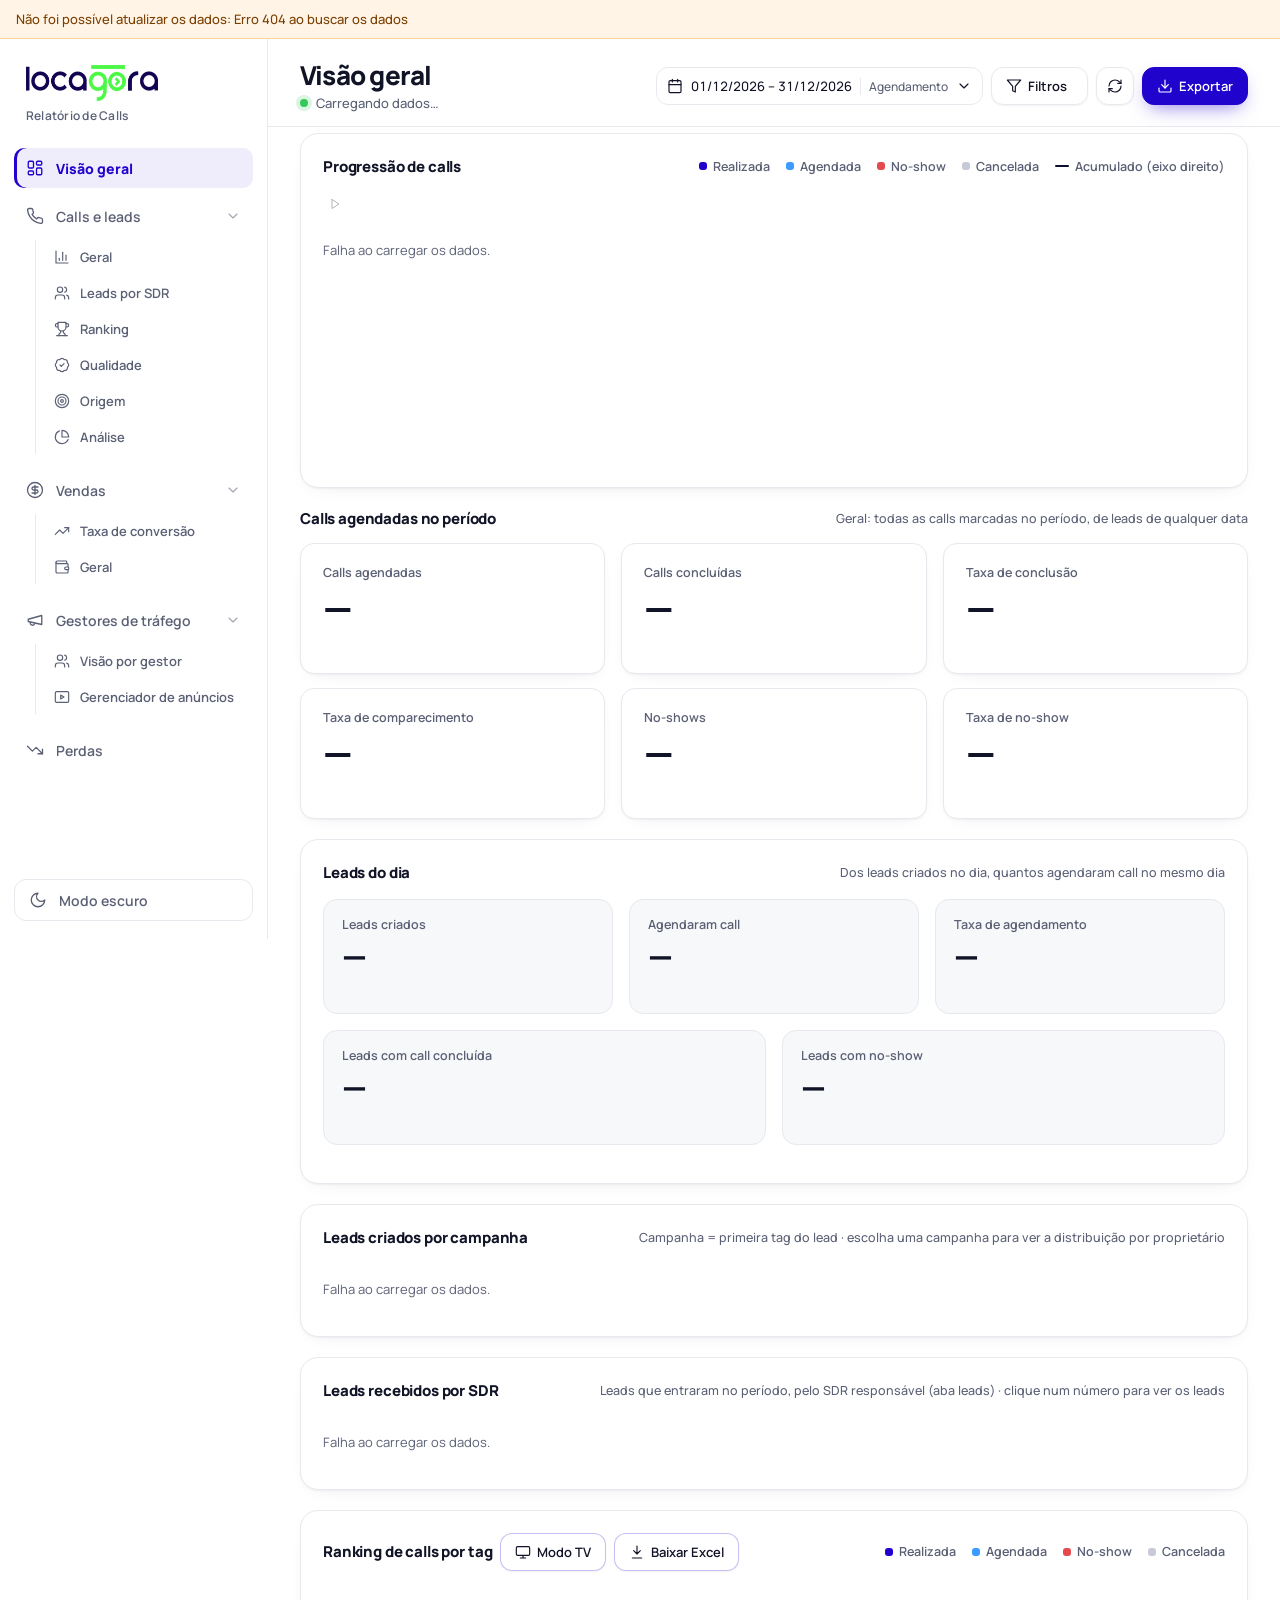
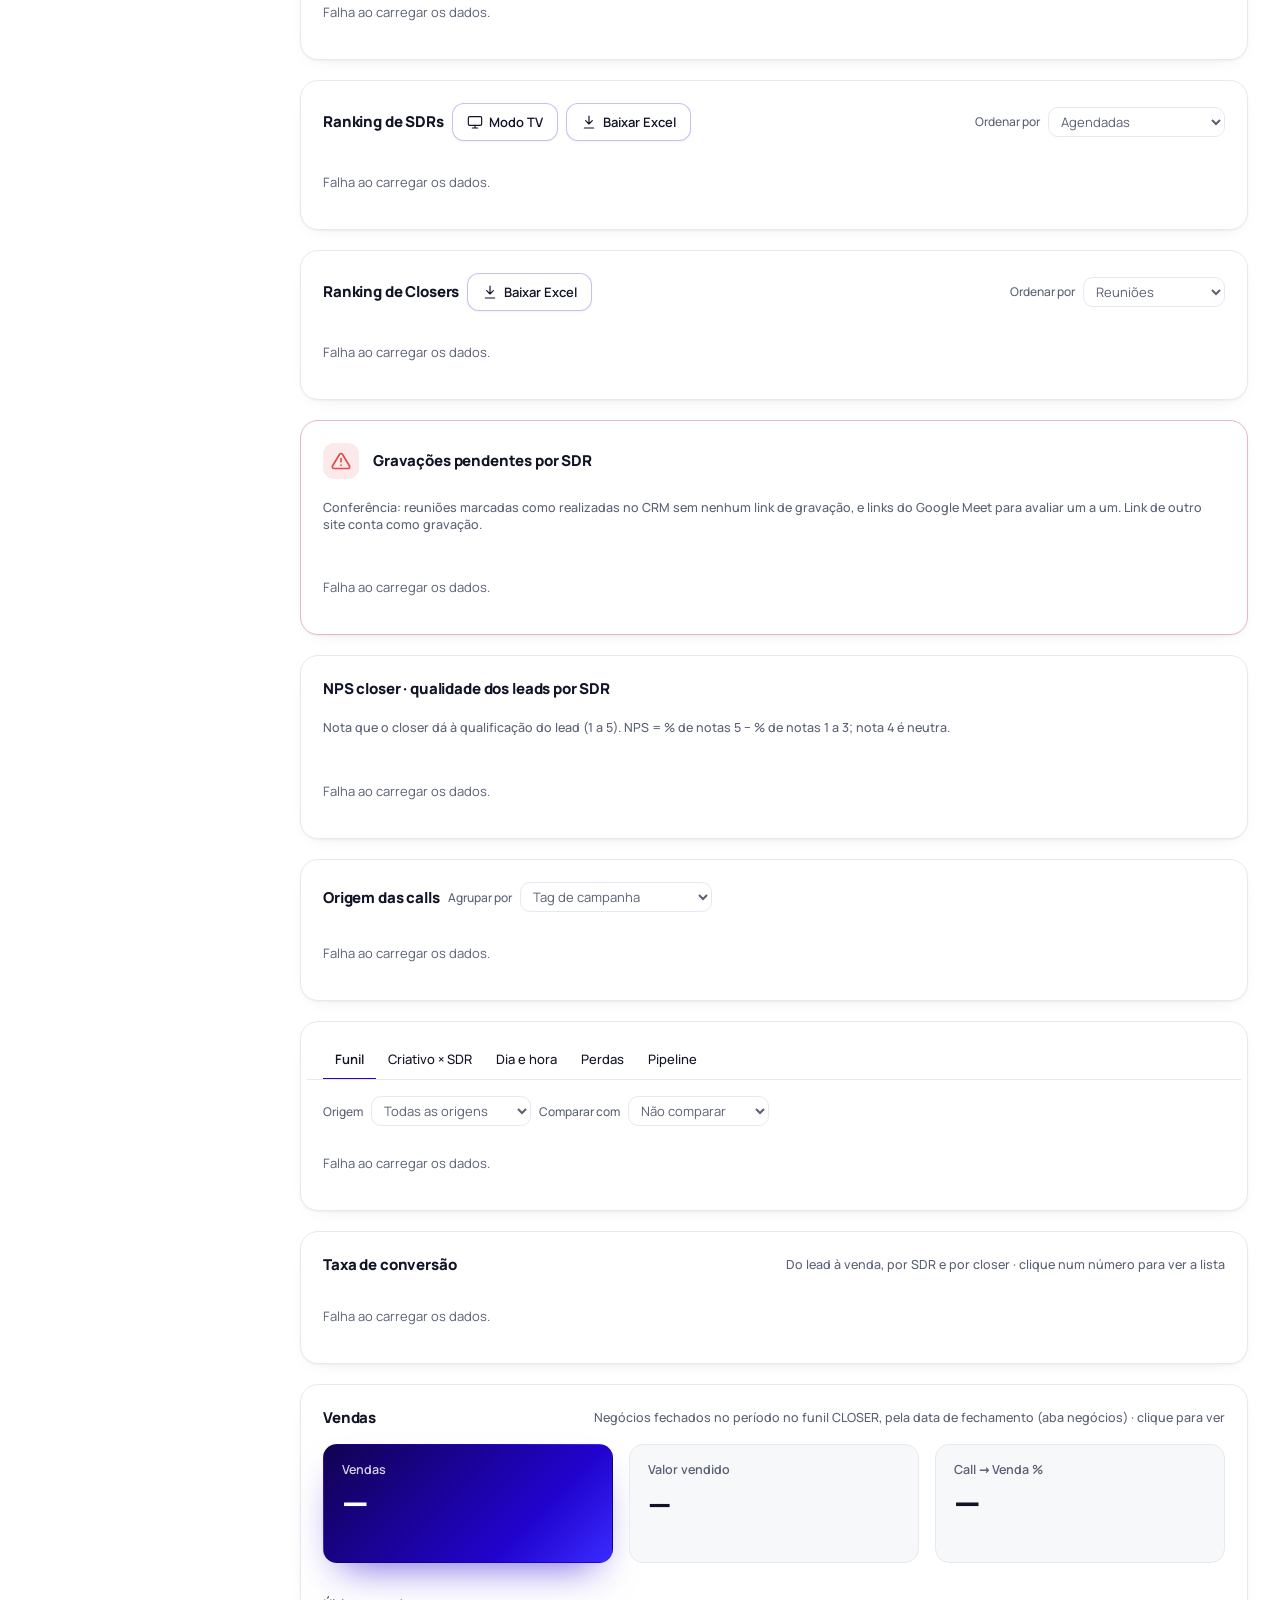
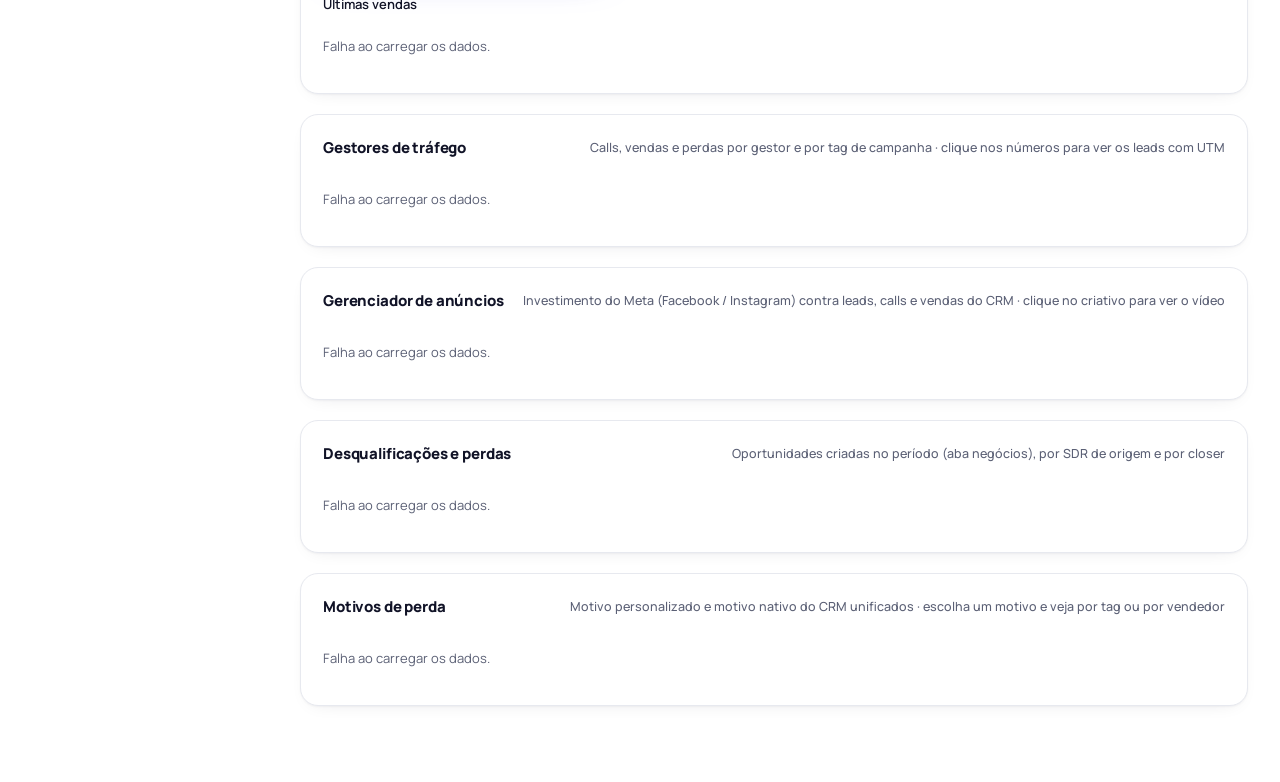
==== public/index.html @ a94d0c50 "Sidebar: espaçamentos uniformes" ====
<!doctype html>
<html lang="pt-BR">
<head>
<meta charset="utf-8">
<meta name="viewport" content="width=device-width,initial-scale=1">
<meta name="robots" content="noindex,nofollow">
<title>Relatório de Calls · locagora</title>
<link rel="icon" href="/favicon.svg" type="image/svg+xml">
<link rel="icon" href="/favicon.ico" sizes="any">
<link rel="apple-touch-icon" href="/apple-touch-icon.png">
<meta name="theme-color" content="#0256C6">
<link rel="stylesheet" href="fonts.css?v=20261123u">
<style>
:root{--font-anthropic-sans:'Manrope',system-ui,sans-serif}
html,body{margin:0;padding:0;background:#F6F7F9;font-family:'Manrope',system-ui,-apple-system,'Segoe UI',sans-serif;-webkit-font-smoothing:antialiased}
#dash-root{min-height:100vh}
.dash-skeleton{color:transparent!important;background:linear-gradient(90deg,#EEF0F3 25%,#F6F7F9 50%,#EEF0F3 75%);background-size:200% 100%;border-radius:4px;animation:sr-sk 1.2s linear infinite}
@keyframes sr-sk{from{background-position:200% 0}to{background-position:-200% 0}}

/* pizza de campanhas */
#leads-camp .sr-pzbox{display:grid;grid-template-columns:1fr 1fr;gap:28px}
#leads-camp .sr-pzcol{min-width:0}
#leads-camp .sr-pzcol+.sr-pzcol{border-left:1px solid var(--borda);padding-left:28px}
#leads-camp .sr-pzw{display:grid;grid-template-columns:200px 1fr;gap:20px;align-items:center}
#leads-camp .sr-pz{width:200px;height:200px;display:block;overflow:visible}
#leads-camp .sr-pz .fat{cursor:pointer;stroke:var(--card,#fff);stroke-width:1.5;transition:opacity .15s}
#leads-camp .sr-pz .fat.apaga{opacity:.35}
#leads-camp .sr-pz .fat:focus-visible{outline:none;stroke:var(--txt);stroke-width:2}
#leads-camp .sr-pz .pz-n{font:800 26px Manrope,sans-serif;fill:var(--txt)}
#leads-camp .sr-pz .pz-l{font:600 11px Manrope,sans-serif;fill:var(--txt2)}
#leads-camp .sr-pzl{list-style:none;margin:0;padding:0;display:grid;gap:2px;min-width:0}
#leads-camp .sr-pzl li.apaga{opacity:.55}
#leads-camp .sr-pzb{all:unset;box-sizing:border-box;width:100%;display:grid;grid-template-columns:10px minmax(0,1fr) auto 46px;gap:8px;align-items:center;padding:5px 8px;border-radius:8px;cursor:pointer;font-size:13px;color:var(--txt)}
#leads-camp .sr-pzb:hover,#leads-camp .sr-pzl li.on .sr-pzb{background:var(--azul08)}
#leads-camp .sr-pzb:focus-visible{outline:2px solid var(--azul);outline-offset:1px}
#leads-camp .sr-pzb i{width:10px;height:10px;border-radius:3px}
#leads-camp .sr-pzb .nm{overflow:hidden;text-overflow:ellipsis;white-space:nowrap}
#leads-camp .sr-pzl li.on .nm{font-weight:700}
#leads-camp .sr-pzb b{font-weight:800;font-variant-numeric:tabular-nums}
#leads-camp .sr-pzb .p{color:var(--txt2);font-size:12px;text-align:right;font-variant-numeric:tabular-nums}
#leads-camp .sr-pzlw{min-width:0}
#leads-camp .sr-pzmais{all:unset;cursor:pointer;margin:6px 8px 0;font-size:12px;font-weight:700;color:var(--azul)}
#leads-camp .sr-pzmais:hover{text-decoration:underline}
#leads-camp .sr-pzmais:focus-visible{outline:2px solid var(--azul);outline-offset:2px}
#leads-camp .sr-pzsel{color:var(--azul)}
#leads-camp .sr-pzver{margin-top:14px}
.sr.escuro #leads-camp .sr-pzb:hover,.sr.escuro #leads-camp .sr-pzl li.on .sr-pzb{background:rgba(143,132,255,.12)}
.sr.escuro #leads-camp .sr-pz .fat{stroke:#222226}
@media (max-width:1100px){#leads-camp .sr-pzbox{grid-template-columns:1fr}#leads-camp .sr-pzcol+.sr-pzcol{border-left:0;padding-left:0;border-top:1px solid var(--borda);padding-top:22px}}
@media (max-width:560px){#leads-camp .sr-pzw{grid-template-columns:1fr;justify-items:center}#leads-camp .sr-pzl{width:100%}}

/* motivos de perda unificados */
#motivos .sr-motf{display:flex;flex-wrap:wrap;gap:8px}
#motivos .sr-motf .chip{display:inline-flex;align-items:baseline;gap:6px;height:32px;padding:0 12px;border:1px solid var(--borda);border-radius:999px;background:var(--card);font:500 12.5px Manrope,sans-serif;color:var(--txt2);cursor:pointer}
#motivos .sr-motf .chip b{color:var(--c-ns);font-weight:800;font-variant-numeric:tabular-nums}
#motivos .sr-motf .chip:first-child b{color:var(--txt)}
#motivos .sr-motf .chip.sem{border-style:dashed}
#motivos .sr-motf .chip.sem b{color:var(--txt2)}
#motivos .sr-motf .chip:hover{border-color:var(--azul)}
#motivos .sr-motf .chip:focus-visible{outline:2px solid var(--azul);outline-offset:2px}
#motivos .sr-motf .chip.on{background:var(--azul);border-color:var(--azul);color:#fff}
#motivos .sr-motf .chip.on b{color:#fff}
#motivos .sr-motw{overflow-x:auto}
#motivos .sr-motw .sr-t th.n{white-space:nowrap}
.sr.escuro #motivos .sr-motf .chip{background:#1C1C20}
.sr.escuro #motivos .sr-motf .chip.on{background:var(--azul);color:#111113}
.sr.escuro #motivos .sr-motf .chip.on b{color:#111113}

/* perfil completo do lead */
.sr-perfil{position:absolute;inset:0;z-index:95;background:rgba(20,20,20,.38)}
.sr.escuro .sr-perfil{background:rgba(2,6,20,.66)}
.sr-pbox{position:sticky;top:0;margin-left:auto;width:min(620px,100%);height:100vh;overflow:auto;background:var(--card);box-shadow:-20px 0 60px -20px rgba(6,7,26,.45);display:flex;flex-direction:column;border-radius:18px 0 0 18px}
.sr-phead{position:sticky;top:0;z-index:2;background:var(--card);display:flex;gap:14px;align-items:flex-start;padding:22px 24px 16px;border-bottom:1px solid var(--borda)}
.sr-pav{flex:0 0 auto;width:46px;height:46px;border-radius:50%;display:grid;place-items:center;background:var(--azul);color:#fff;font:800 16px Manrope,sans-serif}
.sr.escuro .sr-pav{color:#111113}
.sr-ptt{flex:1;min-width:0}
.sr-pnome{margin:0 0 8px;font:800 20px/1.2 Manrope,sans-serif;color:var(--txt);text-transform:capitalize;overflow-wrap:anywhere}
.sr-ppills,.sr-ptags{display:flex;flex-wrap:wrap;gap:6px}
.sr-ptags{margin-top:10px}
.sr-ppill{display:inline-flex;align-items:center;height:24px;padding:0 10px;border-radius:999px;background:var(--azul08);color:var(--txt);font:600 12px Manrope,sans-serif;max-width:100%;overflow:hidden;text-overflow:ellipsis;white-space:nowrap}
.sr-ppill.ok{background:rgba(14,143,99,.12);color:#0B7A54}
.sr-ppill.alerta{background:rgba(200,50,62,.12);color:#B42634}
.sr-ppill.prim{background:var(--azul);color:#fff}
.sr.escuro .sr-ppill{background:rgba(143,132,255,.14)}
.sr.escuro .sr-ppill.ok{background:rgba(52,211,153,.14);color:#6EE7B7}
.sr.escuro .sr-ppill.alerta{background:rgba(251,113,133,.14);color:#FDA4AF}
.sr.escuro .sr-ppill.prim{background:var(--azul);color:#111113}
.sr-pbody{padding:18px 24px 40px;display:flex;flex-direction:column;gap:22px}
.sr-presumo{display:grid;grid-template-columns:repeat(2,minmax(0,1fr));gap:1px;background:var(--borda);border:1px solid var(--borda);border-radius:12px;overflow:hidden}
.sr-presumo .it{background:var(--card);padding:10px 14px;display:flex;flex-direction:column;gap:2px;min-width:0}
.sr-presumo .l{font-size:11.5px;color:var(--txt2)}
.sr-presumo .v{font-weight:700;font-size:13.5px;color:var(--txt);overflow-wrap:anywhere}
.sr-psect{margin:0 0 10px;font:800 14px Manrope,sans-serif;color:var(--txt);display:flex;gap:8px;align-items:baseline}
.sr-psect .sub{font-weight:500;font-size:12px;color:var(--txt2)}
.sr-pcampos{display:grid;grid-template-columns:minmax(120px,38%) 1fr;margin:0;font-size:13px;border-top:1px solid var(--borda)}
.sr-pcampos dt,.sr-pcampos dd{margin:0;padding:7px 0;border-bottom:1px solid var(--borda)}
.sr-pcampos dt{color:var(--txt2);padding-right:12px}
.sr-pcampos dd{color:var(--txt);overflow-wrap:anywhere;font-weight:600}
.sr-pcampos dd.vazio{color:var(--txt2);font-weight:400}
.sr-pcampos dd.id{font:500 12px ui-monospace,Consolas,monospace;color:var(--txt2)}
.sr-pcampos a{color:var(--azul)}
.sr-pcards{display:flex;flex-direction:column;gap:12px}
.sr-pcard{border:1px solid var(--borda);border-radius:12px;padding:12px 14px}
.sr-pcard.fraca{opacity:.7;border-style:dashed}
.sr-pcard .ct{display:flex;justify-content:space-between;gap:8px;align-items:center;font-weight:700;font-size:13.5px;margin-bottom:8px}
.sr-pcard .sr-pcampos{border-top:0}
.sr-pcard .sr-pcampos dt:last-of-type,.sr-pcard .sr-pcampos dd:last-of-type{border-bottom:0}
.sr-ptl{list-style:none;margin:0;padding:0 0 0 14px;border-left:2px solid var(--borda);display:flex;flex-direction:column;gap:10px}
.sr-ptl li{position:relative;display:grid;grid-template-columns:120px 1fr;gap:2px 10px;font-size:13px}
.sr-ptl li::before{content:"";position:absolute;left:-20px;top:5px;width:10px;height:10px;border-radius:50%;background:var(--azul);box-shadow:0 0 0 3px var(--card)}
.sr-ptl .d{color:var(--txt2);font-variant-numeric:tabular-nums}
.sr-ptl .t{font-weight:700;color:var(--txt)}
.sr-ptl .s{grid-column:2;color:var(--txt2);font-size:12px}
.sr-plink{color:var(--azul)!important;font-weight:700}
.sr-plink:hover{text-decoration:underline}
@media (max-width:640px){.sr-pbox{border-radius:0}.sr-phead,.sr-pbody{padding-left:16px;padding-right:16px}.sr-presumo{grid-template-columns:1fr}.sr-ptl li{grid-template-columns:1fr}.sr-ptl .s{grid-column:1}}

/* gestores de tráfego */
#gestores .sr-sub3{margin:18px 0 8px;display:flex;flex-wrap:wrap;align-items:baseline;gap:4px}
#gestores .sr-sub3 .sr-hint{font-weight:500}
#gestores .sr-sub4{margin:0 0 8px;font:800 13px Manrope,sans-serif;color:var(--txt)}
#gestores .sr-pilha{display:flex;flex-direction:column;gap:22px}
#gestores .sr-motw{overflow-x:auto}
#gestores .sr-link{margin-top:8px}

/* meta: investimento e criativos */
#gestores .sr-metainfo{display:flex;flex-direction:column;gap:4px;padding:14px 16px;border:1px dashed var(--borda);border-radius:12px;font-size:13px;color:var(--txt)}
#gestores .sr-metainfo span{color:var(--txt2);font-size:12.5px}
#gestores .sr-gal{display:grid;grid-template-columns:repeat(auto-fill,minmax(200px,1fr));gap:14px}
#gestores .sr-cri{border:1px solid var(--borda);border-radius:14px;overflow:hidden;background:var(--card);display:flex;flex-direction:column;box-shadow:0 1px 2px rgba(17,19,39,.04),0 8px 20px -14px rgba(17,19,39,.25)}
#gestores .sr-cri .fig{position:relative;display:block;aspect-ratio:1/1;background:var(--azul08);overflow:hidden}
#gestores .sr-cri .fig img{width:100%;height:100%;object-fit:cover;display:block;transition:transform .2s}
#gestores .sr-cri a.fig:hover img{transform:scale(1.03)}
#gestores .sr-cri a.fig:focus-visible{outline:2px solid var(--azul);outline-offset:-2px}
#gestores .sr-cri .fig .sem{position:absolute;inset:0;display:grid;place-items:center;color:var(--txt2);font-size:12px}
#gestores .sr-cri .fig .pos{position:absolute;top:8px;left:8px;min-width:24px;height:24px;padding:0 6px;border-radius:999px;background:rgba(17,19,39,.78);color:#fff;font:800 12px/24px Manrope,sans-serif;text-align:center}
#gestores .sr-cri .cb{padding:10px 12px 12px;display:flex;flex-direction:column;gap:4px;min-width:0}
#gestores .sr-cri .nm{font-weight:800;font-size:13px;color:var(--txt);white-space:nowrap;overflow:hidden;text-overflow:ellipsis}
#gestores .sr-cri .gs{font-size:11.5px;color:var(--txt2);white-space:nowrap;overflow:hidden;text-overflow:ellipsis}
#gestores .sr-cri .nums{display:grid;grid-template-columns:1fr auto;gap:3px 8px;margin:6px 0 0;font-size:12px}
#gestores .sr-cri .nums dt{color:var(--txt2)}
#gestores .sr-cri .nums dd{margin:0;text-align:right;font-weight:700;font-variant-numeric:tabular-nums;color:var(--txt)}
.sr.escuro #gestores .sr-cri{background:#1C1C20}

/* gerenciador de anúncios */
#anuncios .sr-sub3{margin:18px 0 8px;display:flex;flex-wrap:wrap;align-items:baseline;gap:4px}
#anuncios .sr-sub3 .sr-hint{font-weight:500}
#anuncios .sr-motw{overflow-x:auto}
#anuncios .sr-link{margin-top:8px}
#anuncios .sr-metainfo{display:flex;flex-direction:column;gap:4px;padding:14px 16px;border:1px dashed var(--borda);border-radius:12px;font-size:13px;color:var(--txt)}
#anuncios .sr-metainfo span{color:var(--txt2);font-size:12.5px}
#anuncios .sr-gal{display:grid;grid-template-columns:repeat(5,minmax(0,1fr));gap:14px}
@media (max-width:1100px){#anuncios .sr-gal{grid-template-columns:repeat(2,minmax(0,1fr))}}
@media (max-width:480px){#anuncios .sr-gal{grid-template-columns:1fr}}
#anuncios .sr-cri{border:1px solid var(--borda);border-radius:14px;overflow:hidden;background:var(--card);display:flex;flex-direction:column;box-shadow:0 1px 2px rgba(17,19,39,.04),0 8px 20px -14px rgba(17,19,39,.25)}
#anuncios .sr-cri .fig{all:unset;box-sizing:border-box;cursor:pointer;position:relative;display:block;width:100%;aspect-ratio:1/1;background:var(--azul08);overflow:hidden}
#anuncios .sr-cri .fig img{width:100%;height:100%;object-fit:cover;display:block;transition:transform .2s}
#anuncios .sr-cri .fig:hover img{transform:scale(1.03)}
#anuncios .sr-cri .fig:focus-visible{outline:2px solid var(--azul);outline-offset:-2px}
#anuncios .sr-cri .fig::after{content:"";position:absolute;right:8px;bottom:8px;width:30px;height:30px;border-radius:50%;background:rgba(17,19,39,.7) url("data:image/svg+xml,%3Csvg xmlns='http://www.w3.org/2000/svg' viewBox='0 0 24 24' fill='white'%3E%3Cpath d='M8 5v14l11-7z'/%3E%3C/svg%3E") center/16px no-repeat}
#anuncios .sr-cri .fig .sem{position:absolute;inset:0;display:grid;place-items:center;color:var(--txt2);font-size:12px}
#anuncios .sr-cri .fig .pos{position:absolute;top:8px;left:8px;min-width:24px;height:24px;padding:0 6px;border-radius:999px;background:rgba(17,19,39,.78);color:#fff;font:800 12px/24px Manrope,sans-serif;text-align:center}
#anuncios .sr-cri .cb{padding:10px 12px 12px;display:flex;flex-direction:column;gap:4px;min-width:0}
#anuncios .sr-cri .nm{font-weight:800;font-size:13px;color:var(--txt);white-space:nowrap;overflow:hidden;text-overflow:ellipsis}
#anuncios .sr-cri .gs{font-size:11.5px;color:var(--txt2);white-space:nowrap;overflow:hidden;text-overflow:ellipsis}
#anuncios .sr-cri .nums{display:grid;grid-template-columns:1fr auto;gap:3px 8px;margin:6px 0 0;font-size:12px}
#anuncios .sr-cri .nums dt{color:var(--txt2)}
#anuncios .sr-cri .nums dd{margin:0;text-align:right;font-weight:700;font-variant-numeric:tabular-nums;color:var(--txt)}
.sr.escuro #anuncios .sr-cri{background:#1C1C20}
.sr-anome{text-transform:none}
.sr-amidia{position:relative;border-radius:14px;overflow:hidden;background:#0b0b12;display:grid;place-items:center;min-height:240px}
.sr-amidia video,.sr-amidia img{display:block;width:100%;max-height:70vh;object-fit:contain;background:#0b0b12}
.sr-amidia.ifr{background:#fff;min-height:0}
.sr-amidia iframe{display:block;width:100%;height:640px;border:0}
.sr-amidia .sem{color:#cbd0dd;font-size:13px}
.sr-amidia .aviso{position:absolute;left:10px;bottom:10px;padding:4px 10px;border-radius:999px;background:rgba(0,0,0,.6);color:#fff;font-size:12px}
.sr-atexto{display:flex;flex-direction:column;gap:6px;font-size:13px;color:var(--txt);white-space:pre-line;max-height:180px;overflow:auto;padding:12px 14px;border:1px solid var(--borda);border-radius:12px}
.sr-atexto p{margin:0;color:var(--txt2)}
.sr-akpi{grid-template-columns:repeat(3,minmax(0,1fr))}
.sr-akpi .it .v.sr-plink{all:unset;cursor:pointer;font-weight:800;font-size:13.5px;color:var(--azul)}
.sr-akpi .it .v.sr-plink:hover{text-decoration:underline}
@media (max-width:640px){.sr-akpi{grid-template-columns:repeat(2,minmax(0,1fr))}.sr-amidia iframe{height:520px}}

.sr-abox .sr-metainfo{display:flex;flex-direction:column;gap:4px;padding:12px 14px;border:1px dashed var(--borda);border-radius:12px;font-size:13px;color:var(--txt)}
.sr-hm td.nome .sr-plink{all:unset;cursor:pointer;color:var(--txt);font:inherit;max-width:100%;overflow:hidden;text-overflow:ellipsis;white-space:nowrap;display:block}
.sr-hm td.nome .sr-plink:hover{color:var(--azul);text-decoration:underline}
.sr-hm td.nome .sr-plink:focus-visible{outline:2px solid var(--azul);outline-offset:2px}

#anuncios .sr-rkcri{overflow-x:auto}
#anuncios .sr-rkcri td.cri{min-width:280px;max-width:380px}
#anuncios .sr-crib{all:unset;box-sizing:border-box;cursor:pointer;display:flex;align-items:center;gap:10px;width:100%;min-width:0}
#anuncios .sr-crib:focus-visible{outline:2px solid var(--azul);outline-offset:2px;border-radius:8px}
#anuncios .sr-crib .mini{flex:0 0 auto;width:44px;height:44px;border-radius:8px;overflow:hidden;background:var(--azul08)}
#anuncios .sr-crib .mini img{width:100%;height:100%;object-fit:cover;display:block}
#anuncios .sr-crib .tx{display:flex;flex-direction:column;min-width:0}
#anuncios .sr-crib .tx b{font-size:13px;font-weight:800;color:var(--txt);white-space:nowrap;overflow:hidden;text-overflow:ellipsis}
#anuncios .sr-crib:hover .tx b{color:var(--azul);text-decoration:underline}
#anuncios .sr-crib .tx small{font-size:11.5px;color:var(--txt2);white-space:nowrap;overflow:hidden;text-overflow:ellipsis}
#anuncios .sr-rkcri td.n{white-space:nowrap;font-variant-numeric:tabular-nums}
#anuncios .sr-rkcri td.n.on{font-weight:800;color:var(--txt)}
#anuncios .sr-ord{all:unset;cursor:pointer;white-space:nowrap}
#anuncios .sr-ord.on{color:var(--azul);font-weight:800}
#anuncios .sr-ord:focus-visible{outline:2px solid var(--azul);outline-offset:2px}

#anuncios .sr-rkcri tfoot td{font-weight:800;border-top:2px solid var(--borda)}
#anuncios .sr-rkcri td.n .sr-plink{all:unset;cursor:pointer;color:var(--azul);font-weight:700}
#anuncios .sr-rkcri td.n .sr-plink:hover{text-decoration:underline}
#anuncios .sr-rkcri td.n .sr-plink:focus-visible{outline:2px solid var(--azul);outline-offset:2px}
#anuncios .sr-crib:disabled{cursor:default}
#anuncios .sr-crib:disabled .tx b{color:var(--txt2);font-style:italic;text-decoration:none}

/* tabelas do gerenciador cabem na largura da tela, sem barra de rolagem lateral */
#anuncios .sr-rkcri{overflow-x:visible}
#anuncios .sr-rkcri table{width:100%;table-layout:fixed}
#anuncios .sr-rkcri th,#anuncios .sr-rkcri td{padding-left:4px;padding-right:4px}
#anuncios .sr-rkcri th{white-space:normal;line-height:1.25;vertical-align:bottom;font-size:11.5px;letter-spacing:0;text-transform:none;font-weight:700}
#anuncios .sr-rkcri .sr-ord{white-space:normal}
#anuncios .sr-rkcri th.pos,#anuncios .sr-rkcri td.pos{width:30px}
#anuncios .sr-rkcri th:nth-child(2),#anuncios .sr-rkcri td.cri{width:19%;min-width:0;max-width:none;overflow:hidden}
#anuncios .sr-rkcri th.m{width:8%}
#anuncios .sr-rkcri th.c{width:6.6%}
#anuncios .sr-rkcri td.n{font-size:12px;overflow:hidden;text-overflow:ellipsis}
#anuncios .sr-rkcri td.n,#anuncios .sr-rkcri th.n{text-align:right}
#anuncios .sr-crib .mini{width:36px;height:36px}
@media (max-width:1400px){#anuncios .sr-rkcri th:nth-child(2),#anuncios .sr-rkcri td.cri{width:16%}#anuncios .sr-rkcri td.n{font-size:11px}#anuncios .sr-rkcri th{font-size:10.5px}#anuncios .sr-crib .mini{width:30px;height:30px}#anuncios .sr-rkcri th.m{width:8.4%}#anuncios .sr-rkcri th.c{width:6.8%}}
@media (max-width:1100px){#anuncios .sr-rkcri{overflow-x:auto}#anuncios .sr-rkcri table{table-layout:auto;min-width:1000px}}
</style>
<script src="d3.min.js"></script>
<script src="runtime.js?v=20261123u"></script>
</head>
<body>
<div id="dash-root">
<style>
#dash-root{--dash-gutter:0}
.sr{
  --bg:#F6F7F9;--card:#FFFFFF;--borda:#E4E6EB;--txt:#141414;--txt2:#5F6470;--azul:#2103CE;--azul20:rgba(33,3,206,.2);--azul08:rgba(33,3,206,.06);
  --ceu60:rgba(0,150,255,.6);--cinza:#B8BCC6;--laranja:#FFA92E;--rota:#34C759;--prof:#120251;--zebra:#FAFBFC;--hover:#F1F2F5;--sub:#FBFBFD;--borda2:#C9CCD4;--futuro:#F3F4F7;--tipbg:#141414;--tipfg:#fff;--geralkpi:#fff;--primh:#1a02a8;--c-real:#2103CE;--c-ag:rgba(0,150,255,.6);--c-ns:#E5484D;--c-can:#B8BCC6;--linha:#120251;--alerta:#B86A00;--baixa:#D9821A;--r:6px;--sh1:0 1px 2px rgba(16,24,40,.05),0 2px 6px rgba(16,24,40,.06);--sh2:0 2px 4px rgba(16,24,40,.06),0 8px 20px rgba(16,24,40,.08);
  font-family:'Manrope',var(--font-anthropic-sans),system-ui,sans-serif;font-size:13px;font-weight:400;color:var(--txt);background:var(--bg);
  display:grid;grid-template-columns:minmax(0,1fr);min-height:100%;box-sizing:border-box;
}
.sr *{box-sizing:border-box}
.sr button,.sr input,.sr select{font-family:inherit;color:inherit}
.sr svg.ic{width:16px;height:16px;flex:none;fill:none;stroke:currentColor;stroke-width:1.75;stroke-linecap:round;stroke-linejoin:round}
.sr{position:relative}
.sr.painel-on{grid-template-columns:minmax(0,1fr) minmax(380px,42%)}
/* popup do drill-down */
.sr-modal{position:absolute;inset:0;z-index:90;background:rgba(20,20,20,.38)}
.sr-modal[hidden]{display:none}
.sr-modal-box{position:sticky;top:4vh;margin:4vh auto;width:min(1180px,calc(100% - 32px));max-height:92vh;overflow:auto;background:var(--card);border-radius:8px;box-shadow:0 20px 50px rgba(16,24,40,.25);display:flex;flex-direction:column}
.sr-modal-box .sr-sideh{border-radius:8px 8px 0 0}
.sr-main{min-width:0;display:flex;flex-direction:column}

/* cabeçalho */
.sr-head{position:sticky;top:0;z-index:40;background:var(--card);border-bottom:1px solid var(--borda);box-shadow:0 1px 3px rgba(16,24,40,.06);padding:10px 16px;display:flex;flex-wrap:wrap;gap:10px 16px;align-items:center;justify-content:space-between}
.sr-tt{display:flex;flex-direction:column;gap:1px;min-width:0}
.sr-title{margin:0;font-weight:600;font-size:20px;line-height:1.2;letter-spacing:-.01em}
.sr-logo{line-height:0}
.sr-logo img{display:block;height:28px;width:auto}
.sr-upd{font-size:12px;font-weight:500;color:var(--txt2)}
.sr-ctl{display:flex;flex-wrap:wrap;gap:8px;align-items:center;justify-content:flex-end}
.sr-btn{display:inline-flex;align-items:center;gap:6px;height:32px;padding:0 12px;border:1px solid var(--borda);background:var(--card);border-radius:var(--r);font-size:13px;font-weight:500;cursor:pointer;white-space:nowrap}
.sr-btn:hover:not(:disabled){border-color:var(--borda2);background:var(--hover)}
.sr-btn:disabled{opacity:.45;cursor:default}
.sr-btn.prim{background:var(--azul);border-color:var(--azul);color:#fff}
.sr-btn.prim:hover:not(:disabled){background:var(--primh);border-color:var(--primh)}
.sr-btn.ico{width:32px;padding:0;justify-content:center}
.sr-btn .cnt{font-variant-numeric:tabular-nums}
.sr-btn.on{border-color:var(--azul);color:var(--azul)}
.sr-tipwrap{position:relative;display:inline-flex}
[data-tip]{position:relative}
[data-tip]:hover::after,[data-tip]:focus-visible::after{content:attr(data-tip);position:absolute;right:0;top:calc(100% + 6px);background:var(--tipbg);color:var(--tipfg);font-size:12px;font-weight:500;line-height:1.35;padding:6px 8px;border-radius:var(--r);white-space:normal;width:max-content;max-width:240px;z-index:80;pointer-events:none;text-align:left}
.sr-kpi [data-tip]:hover::after{left:0;right:auto}
.sr-menuwrap{position:relative}
.sr-menu{position:absolute;right:0;top:calc(100% + 4px);z-index:70;background:var(--card);border:1px solid var(--borda);border-radius:var(--r);min-width:220px;padding:4px;display:flex;flex-direction:column}
.sr-menu[hidden]{display:none}
.sr-menu button{border:0;background:transparent;text-align:left;padding:8px 10px;border-radius:var(--r);font-size:13px;cursor:pointer;display:flex;gap:8px;align-items:center}
.sr-menu button:hover{background:var(--hover)}

/* campo de data + popover */
.sr-per{position:relative}
.sr-date{display:inline-flex;align-items:center;gap:8px;height:32px;padding:0 10px;border:1px solid var(--borda);background:var(--card);border-radius:var(--r);font-size:13px;font-weight:500;cursor:pointer;font-variant-numeric:tabular-nums;white-space:nowrap}
.sr-date:hover,.sr-date[aria-expanded=true]{border-color:var(--borda2)}
.sr-date .db{color:var(--txt2);font-weight:500;font-size:12px;border-left:1px solid var(--borda);padding-left:8px}
.sr-pop{position:absolute;z-index:70;background:var(--card);border:1px solid var(--borda);border-radius:var(--r)}
.sr-pop[hidden]{display:none}
.sr-datepop{right:0;top:calc(100% + 4px);display:grid;grid-template-columns:150px auto;width:max-content;max-width:calc(100vw - 24px)}
.sr-atalhos{border-right:1px solid var(--borda);padding:8px;display:flex;flex-direction:column;gap:2px}
.sr-atalhos button{border:0;background:transparent;text-align:left;padding:7px 8px;border-radius:var(--r);font-size:13px;cursor:pointer}
.sr-atalhos button:hover{background:var(--hover)}
.sr-atalhos button.on{background:var(--azul08);color:var(--azul);font-weight:600}
.sr-meses{display:flex;gap:20px;padding:12px 14px}
.sr-mes{width:224px}
.sr-meshead{display:flex;align-items:center;justify-content:space-between;height:28px;margin-bottom:4px;font-weight:600;font-size:13px;text-transform:capitalize}
.sr-navm{width:28px;height:28px;border:0;background:transparent;border-radius:var(--r);cursor:pointer;display:grid;place-items:center;color:var(--txt2)}
.sr-navm:hover{background:var(--hover)}
.sr-navm.vazio{visibility:hidden}
.sr-cgrid{display:grid;grid-template-columns:repeat(7,32px);gap:0}
.sr-wd{font-size:11px;font-weight:500;color:var(--txt2);text-align:center;height:24px;line-height:24px}
.sr-d{height:30px;border:0;background:transparent;font-size:12.5px;cursor:pointer;font-variant-numeric:tabular-nums;border-radius:0}
.sr-d:hover{background:var(--hover)}
.sr-d.out{visibility:hidden}
.sr-d.in{background:var(--azul08)}
.sr-d.ini,.sr-d.fim{background:var(--azul);color:#fff;border-radius:var(--r)}
.sr-d.hoje{font-weight:700;text-decoration:underline}
.sr-popfoot{grid-column:1 / -1;border-top:1px solid var(--borda);padding:10px 12px;display:flex;flex-wrap:wrap;gap:8px;align-items:center;justify-content:space-between}
.sr-popfoot label{display:inline-flex;gap:8px;align-items:center;font-size:12px;font-weight:500;color:var(--txt2)}
.sr-sel{height:30px;border:1px solid var(--borda);border-radius:var(--r);background:var(--card);font-size:13px;padding:0 26px 0 8px;cursor:pointer}
.sr-popfoot .bts{display:flex;gap:8px}

/* filtros ativos */
.sr-ativos{display:flex;flex-wrap:wrap;gap:6px;align-items:center;padding:8px 16px;border-bottom:1px solid var(--borda);background:var(--card)}
.sr-ativos:empty{display:none}
.sr-ativo{display:inline-flex;align-items:center;gap:4px;height:24px;padding:0 4px 0 8px;border:1px solid var(--borda);border-radius:var(--r);font-size:12px;background:var(--bg);max-width:100%}
.sr-ativo .d{color:var(--txt2)}
.sr-ativo .v{font-weight:600;overflow:hidden;text-overflow:ellipsis;white-space:nowrap;max-width:280px}
.sr-ativo .x{border:0;background:transparent;width:18px;height:18px;border-radius:var(--r);cursor:pointer;display:grid;place-items:center;color:var(--txt2)}
.sr-ativo .x:hover{background:var(--hover);color:var(--txt)}
.sr-ativos .limpar{border:0;background:transparent;color:var(--azul);font-size:12px;font-weight:600;cursor:pointer;padding:0 4px}

/* corpo em grid de 12 colunas */
.sr-body{display:grid;grid-template-columns:repeat(12,minmax(0,1fr));gap:16px;padding:16px}
.sr-c12{grid-column:span 12}
.sr-c6{grid-column:span 6}
.sr-card{background:var(--card);border:1px solid var(--borda);border-radius:var(--r);padding:16px;min-width:0;box-shadow:var(--sh1)}
.sr-ch{display:flex;flex-wrap:wrap;gap:8px 16px;align-items:center;justify-content:space-between;margin-bottom:12px}
.sr-h{margin:0;font-weight:600;font-size:14px}
.sr-hint{font-size:12px;font-weight:500;color:var(--txt2)}
.sr-empty{padding:16px 0;color:var(--txt2);font-size:13px}
.sr-note{margin:10px 0 0;font-size:12px;font-weight:500;color:var(--txt2)}
.sr-lbl{font-size:12px;font-weight:500;color:var(--txt2);display:inline-flex;gap:8px;align-items:center}

/* KPIs */
.sr-kpis{display:grid;grid-template-columns:repeat(4,minmax(0,1fr));gap:16px}
.sr-kpis.tres{grid-template-columns:repeat(3,minmax(0,1fr));margin-top:16px}
.sr-kpis.dois{grid-template-columns:repeat(2,minmax(0,1fr))}
.sr-grupo{font-size:12px;font-weight:600;color:var(--txt2);margin:0 0 8px;letter-spacing:.02em}
.sr-painel{background:var(--card);border:1px solid var(--borda);border-radius:var(--r);box-shadow:var(--sh1);padding:16px;display:flex;flex-direction:column;gap:16px}
.sr-painel .sr-kpi{background:var(--sub);box-shadow:none}
.sr-painel .sr-kpi:hover{box-shadow:var(--sh1)}
#geral.sr-painel{background:linear-gradient(90deg,#012F9F 0,#013EAA 30%,#0256C6 75%,#0067DA 100%);border-color:transparent;box-shadow:0 4px 14px rgba(1,40,156,.22)}
#geral .sr-h{color:#fff}
#geral .sr-hint{color:rgba(255,255,255,.8)}
#geral .sr-kpi{background:var(--geralkpi);border-color:transparent;box-shadow:0 1px 3px rgba(1,20,80,.22)}
#geral .sr-kpi:hover{box-shadow:0 6px 16px rgba(1,20,80,.28)}
.sr-vendas{background:var(--card);border:1px solid var(--borda);border-radius:var(--r);box-shadow:var(--sh2);padding:16px;display:flex;flex-direction:column;gap:16px}
.sr-vendas .sr-kpi{background:var(--sub);box-shadow:none}
.sr-vendas .sr-kpi:hover{box-shadow:var(--sh1)}
.sr-vendas .sr-kpi .n{font-size:34px;min-height:40px}
.sr-vendas .sr-kpi .n.sm{font-size:30px;line-height:40px}
.sr-vsub{display:flex;flex-wrap:wrap;gap:4px 0;align-items:center;font-size:12.5px;color:var(--txt2)}
.sr-vsub .it{display:inline-flex;gap:6px;align-items:baseline;border:0;background:transparent;padding:2px 4px;border-radius:var(--r);cursor:pointer;font-size:12.5px}
.sr-vsub .it:hover{background:var(--hover)}
.sr-vsub .it b{color:var(--txt);font-weight:600;font-variant-numeric:tabular-nums}
.sr-vsub .sep{padding:0 6px;color:var(--cinza)}
.sr-kpi{text-align:left;background:var(--card);border:1px solid var(--borda);border-radius:var(--r);padding:12px 14px;display:flex;flex-direction:column;gap:4px;cursor:pointer;min-width:0;box-shadow:var(--sh1);transition:box-shadow .15s,transform .15s}
.sr-kpi:hover{border-color:var(--borda2);box-shadow:var(--sh2);transform:translateY(-1px)}
.sr-kpi .l{font-size:12px;font-weight:500;color:var(--txt2);white-space:nowrap;overflow:hidden;text-overflow:ellipsis}
.sr-kpi .n{font-weight:700;font-size:28px;line-height:1.15;letter-spacing:-.02em;font-variant-numeric:tabular-nums;white-space:nowrap;overflow:hidden;text-overflow:ellipsis;min-height:32px}
.sr-kpi .v{font-size:12px;font-weight:500;color:var(--txt2);font-variant-numeric:tabular-nums;min-height:16px;white-space:nowrap;overflow:hidden;text-overflow:ellipsis}
.sr-kpi .v.up{color:var(--rota)}
.sr-kpi .v.down{color:var(--baixa)}
.sr-sec{display:flex;flex-wrap:wrap;gap:4px 0;align-items:center;font-size:12.5px;color:var(--txt2);padding:2px 2px 0}
.sr-sec .it{display:inline-flex;gap:6px;align-items:baseline;border:0;background:transparent;padding:2px 4px;border-radius:var(--r);cursor:pointer;font-size:12.5px}
.sr-sec .it:hover{background:var(--hover)}
.sr-sec .it b{color:var(--txt);font-weight:600;font-variant-numeric:tabular-nums}
.sr-sec .sep{padding:0 6px;color:var(--cinza)}
.sr-perlinha{font-size:12px;font-weight:500;color:var(--txt2);margin-top:4px}

/* progressão */
.sr-legend{display:flex;flex-wrap:wrap;gap:4px 14px;font-size:12px;font-weight:500;color:var(--txt2)}
.sr-legend span{display:inline-flex;gap:6px;align-items:center}
.sr-legend i{display:inline-block;flex:none}
.sr-prog{position:relative}
.sr-chart{position:relative;min-height:240px}
.sr-chart svg{display:block;overflow:visible}
.sr-chart .tick text{font-family:'Manrope',sans-serif;font-size:11px;font-weight:500;fill:var(--txt2)}
.sr-tl{position:relative;height:22px;margin:4px 0 10px}
.sr-mxtopo{justify-content:space-between;margin-bottom:10px}
.sr-tlplay{position:absolute;left:0;top:2px;width:18px;height:18px;border:0;background:transparent;border-radius:var(--r);cursor:pointer;display:grid;place-items:center;color:var(--txt)}
.sr-tlplay:hover:not(:disabled){background:var(--hover)}
.sr-tlplay:disabled{opacity:.35;cursor:default}
.sr-tlplay svg[hidden]{display:none}
.sr-tlplay svg.ic{width:12px;height:12px}
.sr-tlbar{position:absolute;top:0;height:22px;touch-action:none;user-select:none;-webkit-user-select:none;cursor:pointer}
.sr-tltrack{position:absolute;left:0;right:0;top:10px;height:3px;border-radius:2px;background:var(--borda)}
.sr-tlfill{position:absolute;left:0;top:10px;height:3px;border-radius:2px;background:var(--azul)}
.sr-tlh{position:absolute;top:6px;width:11px;height:11px;margin-left:-5.5px;border-radius:50%;background:var(--card);border:2px solid var(--azul);outline:none;cursor:grab}
.sr-tlh:focus-visible{box-shadow:0 0 0 3px var(--azul20)}
.sr-tlbar.drag .sr-tlh{cursor:grabbing}
.sr-tltip{position:absolute;bottom:20px;transform:translateX(-50%);background:var(--tipbg);color:var(--tipfg);font-size:11px;font-weight:600;padding:3px 6px;border-radius:var(--r);white-space:nowrap;opacity:0;pointer-events:none;transition:opacity .12s}
.sr-tlbar.drag .sr-tltip,.sr-tlbar:focus-within .sr-tltip,.sr-tlbar.ativo .sr-tltip,.sr-tlbar:hover .sr-tltip{opacity:1}
.sr-tip{position:absolute;pointer-events:none;background:var(--card);border:1px solid var(--borda);border-radius:var(--r);padding:8px 10px;font-size:12px;min-width:160px;max-width:280px;z-index:20;font-variant-numeric:tabular-nums}
.sr-tip[hidden]{display:none}
.sr-tip b{display:block;font-weight:600;margin-bottom:4px}
.sr-tip div{display:flex;justify-content:space-between;gap:12px;color:var(--txt2)}
.sr-tip div span:last-child{color:var(--txt);font-weight:600}
.sr-tip div span:first-child{display:inline-flex;gap:6px;align-items:center}
.sr-sw{display:inline-block;width:8px;height:8px;border-radius:2px}

/* tabelas */
.sr-tw{overflow-x:auto;-webkit-overflow-scrolling:touch}
.sr-t{width:100%;border-collapse:separate;border-spacing:0;font-size:13px;font-variant-numeric:tabular-nums}
.sr-t th{text-align:left;font-weight:600;font-size:12px;color:var(--txt2);background:var(--bg);border-bottom:1px solid var(--borda);padding:0 10px;height:32px;white-space:nowrap}
.sr-t td{height:36px;padding:0 10px;border-bottom:1px solid var(--borda);background:var(--card);white-space:nowrap}
.sr-t tbody tr:nth-child(even) td{background:var(--zebra)}
.sr-t tbody tr:hover td{background:var(--hover)}
.sr-t .n{text-align:right}
.sr-t th.n{text-align:right}
.sr-t tr.sem td{font-style:italic;color:var(--txt2)}
.sr-t tfoot td{font-weight:600;background:var(--bg);border-bottom:0;border-top:1px solid var(--borda)}
.sr-t td.alerta{color:var(--alerta);font-weight:600}
.sr-t .pos{width:40px;text-align:left;color:var(--txt2)}
.sr-medal{display:inline-block;width:8px;height:8px;border-radius:1px;margin-right:6px;vertical-align:1px}
.sr-t .nome{max-width:320px;overflow:hidden;text-overflow:ellipsis}
.sr-sort{border:0;background:transparent;font:inherit;font-weight:600;cursor:pointer;padding:0;white-space:nowrap;color:inherit}
.sr-sort.on{color:var(--txt)}
.sr-cell{border:0;background:transparent;font:inherit;padding:2px 4px;margin:-2px -4px;border-radius:var(--r);cursor:pointer;font-variant-numeric:tabular-nums;color:inherit}
.sr-cell:hover{background:var(--azul08);color:var(--azul)}
.sr-cell.nm{text-align:left;max-width:300px;overflow:hidden;text-overflow:ellipsis;white-space:nowrap;display:inline-block;vertical-align:middle}
.sr-mae{display:block;font-size:11px;color:var(--txt2);max-width:300px;overflow:hidden;text-overflow:ellipsis;line-height:1.2}
.sr-t td.nome.duas{height:auto;padding-top:5px;padding-bottom:5px}
.sr-bar{position:relative}
.sr-bar>i{position:absolute;right:10px;top:9px;bottom:9px;background:var(--azul20);border-radius:2px;pointer-events:none}
.sr-bar>*:not(i){position:relative}
.sr-destaque{font-size:12.5px;color:var(--txt2)}
.sr-destaque b{color:var(--txt);font-weight:600}
.sr-destaque button{border:0;background:transparent;padding:0;font:inherit;font-weight:600;color:var(--azul);cursor:pointer}
.sr-destaque button:hover{text-decoration:underline}

/* reuniões do dia */
.sr-agenda{border-left:3px solid var(--azul)}
.sr-agenda[hidden]{display:none}
.sr-agcont{display:grid;grid-template-columns:repeat(7,minmax(0,1fr));gap:10px;margin-bottom:14px}
.sr-agpill{border:1px solid var(--borda);background:var(--sub);border-radius:var(--r);padding:10px 12px;text-align:left;cursor:pointer;display:flex;flex-direction:column;gap:2px;box-shadow:var(--sh1)}
.sr-agpill:hover{border-color:var(--borda2);box-shadow:var(--sh2)}
.sr-agpill .n{font-weight:700;font-size:22px;font-variant-numeric:tabular-nums;display:inline-flex;align-items:center;gap:8px}
.sr-agpill .l{font-size:12px;font-weight:500;color:var(--txt2);line-height:1.3}
.sr-dot{display:inline-block;width:8px;height:8px;border-radius:50%;margin-right:6px;vertical-align:1px;flex:none}
.sr-agpill .sr-dot{margin-right:0}

/* ranking de calls por tag */
[data-draw="rk-tag"]{position:relative}
.sr-tr{display:flex;flex-direction:column}
.sr-trow{display:grid;grid-template-columns:36px minmax(140px,260px) minmax(0,1fr) 64px 60px;gap:12px;align-items:center;height:34px;border-bottom:1px solid var(--borda);padding:0 4px}
.sr-trow:nth-child(even){background:var(--zebra)}
.sr-trow:hover{background:var(--hover)}
.sr-trow.cab{height:30px;background:var(--bg);font-size:12px;font-weight:600;color:var(--txt2)}
.sr-trow.sem{font-style:italic;color:var(--txt2)}
.sr-trow .pos{color:var(--txt2);font-variant-numeric:tabular-nums}
.sr-trow .nm{overflow:hidden;text-overflow:ellipsis;white-space:nowrap;text-align:left}
.sr-trow .n,.sr-trow .p{text-align:right;font-variant-numeric:tabular-nums}
.sr-trow .n{font-weight:600}
.sr-trow .p{color:var(--txt2);font-size:12px}
.sr-tbar{display:flex;height:14px;border-radius:3px;overflow:hidden;background:transparent}
.sr-tbar button{border:0;padding:0;height:100%;cursor:pointer;min-width:2px}
.sr-tbar button:hover{filter:brightness(.88)}

/* análises com abas */
.sr-tabs{display:flex;gap:0;border-bottom:1px solid var(--borda);margin:-4px -16px 16px;padding:0 16px;overflow-x:auto}
.sr-tab{border:0;background:transparent;padding:10px 12px;font-size:13px;font-weight:500;color:var(--txt2);cursor:pointer;border-bottom:2px solid transparent;margin-bottom:-1px;white-space:nowrap}
.sr-tab:hover{color:var(--txt)}
.sr-tab[aria-selected=true]{color:var(--txt);font-weight:600;border-bottom-color:var(--azul)}
.sr-pane[hidden]{display:none}
.sr-pane{display:flex;flex-direction:column;gap:12px}
.sr-row{display:flex;flex-wrap:wrap;gap:8px;align-items:center}
.sr-g2{display:grid;grid-template-columns:repeat(2,minmax(0,1fr));gap:24px}
.sr-sub3{margin:0 0 8px;font-weight:600;font-size:13px}
.sr-seg{display:inline-flex;border:1px solid var(--borda);border-radius:var(--r);overflow:hidden}
.sr-seg button{border:0;background:var(--card);font-size:12.5px;font-weight:500;padding:0 10px;height:28px;cursor:pointer;color:var(--txt2)}
.sr-seg button+button{border-left:1px solid var(--borda)}
.sr-seg button.on{background:var(--azul08);color:var(--azul);font-weight:600}
.sr-funis{display:grid;grid-template-columns:1fr;gap:24px}
.sr-funis.duplo{grid-template-columns:repeat(2,minmax(0,1fr))}
.sr-funil{display:flex;flex-direction:column;gap:2px}
.sr-funil-t{margin:0 0 6px;font-weight:600;font-size:13px}
.sr-etapa{display:grid;grid-template-columns:130px minmax(0,1fr) 64px 92px;gap:10px;align-items:center;border:0;background:transparent;text-align:left;cursor:pointer;padding:6px 4px;border-radius:var(--r)}
.sr-etapa:hover{background:var(--hover)}
.sr-etapa .l{font-weight:500}
.sr-etapa .tr{height:18px;background:var(--bg);border-radius:2px;overflow:hidden}
.sr-etapa .tr i{display:block;height:100%;background:var(--azul);border-radius:2px}
.sr-etapa .v{font-weight:700;text-align:right;font-variant-numeric:tabular-nums}
.sr-etapa .conv{font-size:12px;color:var(--txt2);text-align:right;font-variant-numeric:tabular-nums}
.sr-hmwrap{position:relative}
.sr-hm{border-collapse:separate;border-spacing:2px;font-size:12px}
.sr-hm th{font-weight:600;font-size:11px;color:var(--txt2);padding:2px 4px;vertical-align:bottom}
.sr-hm th.col{height:100px;white-space:nowrap}
.sr-hm th.col span{display:inline-block;writing-mode:vertical-rl;transform:rotate(180deg);max-height:98px;overflow:hidden;text-overflow:ellipsis}
.sr-hm td.nome{max-width:260px;overflow:hidden;text-overflow:ellipsis;white-space:nowrap;padding-right:8px;position:sticky;left:0;background:var(--card);z-index:1}
.sr-hm td.c{padding:0}
.sr-hmc{width:100%;min-width:34px;height:28px;border:0;border-radius:2px;font-weight:600;font-size:11.5px;cursor:pointer;font-variant-numeric:tabular-nums}
.sr-hmc:hover{outline:1.5px solid var(--txt)}
.sr-hm .zero{display:block;text-align:center;color:var(--cinza)}
.sr-hhwrap{position:relative;overflow-x:auto}
.sr-hh{display:grid;gap:2px;min-width:560px}
.hh-h,.hh-d{font-size:11px;font-weight:500;color:var(--txt2);text-align:center;align-self:center}
.hh-d{text-align:left}
.hh-cell{height:28px;border:0;border-radius:2px;background:var(--futuro);font-size:11px;font-weight:600;cursor:pointer;font-variant-numeric:tabular-nums}
.hh-cell:disabled{cursor:default}
.hh-cell.top{box-shadow:inset 0 0 0 2px var(--txt)}
.sr-hbs{display:flex;flex-direction:column;gap:2px}
.sr-hb{border:0;background:transparent;text-align:left;padding:6px 4px;border-radius:var(--r);cursor:pointer;display:grid;grid-template-columns:minmax(0,1fr) 140px 96px;gap:10px;align-items:center}
.sr-hb:hover{background:var(--hover)}
.sr-hb .lb{line-height:1.3;overflow:hidden;text-overflow:ellipsis}
.sr-hb .tr{height:10px;background:var(--bg);border-radius:2px;overflow:hidden}
.sr-hb .tr i{display:block;height:100%;background:var(--azul);border-radius:2px}
.sr-hb .nv{font-size:12px;font-variant-numeric:tabular-nums;text-align:right;color:var(--txt2)}
.sr-hb .nv b{color:var(--txt);font-weight:600}
.sr-link{border:0;background:transparent;color:var(--azul);font-weight:600;font-size:12.5px;cursor:pointer;padding:4px 0}
.sr-link:hover{text-decoration:underline}
.sr-two{display:grid;grid-template-columns:repeat(2,minmax(0,1fr));gap:16px}

/* painéis laterais: drill-down e filtros */
.sr-side{position:sticky;top:0;align-self:start;height:100vh;overflow:auto;background:var(--card);border-left:1px solid var(--borda);display:flex;flex-direction:column}
.sr-side[hidden]{display:none}
.sr-sideh{display:flex;gap:12px;align-items:flex-start;justify-content:space-between;padding:14px 16px;border-bottom:1px solid var(--borda);position:sticky;top:0;background:var(--card);z-index:3}
.sr-sidet{margin:0;font-weight:600;font-size:14px;line-height:1.35}
.sr-sideb{padding:12px 16px;display:flex;flex-direction:column;gap:10px;flex:1}
.sr-sidef{position:sticky;bottom:0;background:var(--card);border-top:1px solid var(--borda);padding:10px 16px;display:flex;justify-content:space-between;gap:8px}
.sr-dbar{display:flex;flex-wrap:wrap;gap:8px;align-items:center}
.sr-busca{height:32px;border:1px solid var(--borda);border-radius:var(--r);padding:0 10px;font-size:13px;background:var(--card);flex:1 1 180px;min-width:0}
.sr-busca:focus{outline:none;border-color:var(--azul)}
.sr-dcols{display:grid;grid-template-columns:repeat(auto-fill,minmax(170px,1fr));gap:0;border:1px solid var(--borda);border-radius:var(--r);padding:6px}
.sr-dcols[hidden]{display:none}
.sr-opt{display:flex;gap:8px;align-items:center;padding:5px 6px;border-radius:var(--r);font-size:13px;cursor:pointer}
.sr-opt:hover{background:var(--hover)}
.sr-opt input{accent-color:var(--azul);flex:none;margin:0}
.sr-opt .t{flex:1;min-width:0;overflow:hidden;text-overflow:ellipsis;white-space:nowrap}
.sr-opt .c{font-size:12px;color:var(--txt2);font-variant-numeric:tabular-nums}
.sr-dtable td{max-width:260px;overflow:hidden;text-overflow:ellipsis}
.sr-dtable td:first-child,.sr-dtable th:first-child{position:sticky;left:0;z-index:1;box-shadow:1px 0 0 var(--borda)}
.sr-pager{display:flex;gap:10px;align-items:center;justify-content:space-between;font-size:12px;color:var(--txt2)}
.sr-fdim{border:1px solid var(--borda);border-radius:var(--r)}
.sr-fdim>summary{list-style:none;cursor:pointer;display:flex;justify-content:space-between;align-items:center;padding:9px 10px;font-weight:600;font-size:13px}
.sr-fdim>summary::-webkit-details-marker{display:none}
.sr-fdim>summary .q{font-weight:500;font-size:12px;color:var(--txt2)}
.sr-fdim>summary .q.on{color:var(--azul)}
.sr-fdim[open]>summary{border-bottom:1px solid var(--borda)}
.sr-fdimb{padding:8px;display:flex;flex-direction:column;gap:6px}
.sr-flista{max-height:240px;overflow:auto}
.sr-aviso{position:sticky;bottom:12px;align-self:center;margin:0 auto 12px;background:var(--tipbg);color:var(--tipfg);font-weight:500;font-size:12.5px;padding:8px 14px;border-radius:var(--r);opacity:0;pointer-events:none;transition:opacity .2s;z-index:70}
.sr-aviso.on{opacity:1}
/* cabeçalho na cor da logo */
.sr-head{background:linear-gradient(90deg,#012F9F 0,#013EAA 150px,#0256C6 70%,#0067DA 100%);border-bottom:0;color:#fff;box-shadow:0 2px 8px rgba(1,40,156,.25)}
.sr-logo img{border-radius:0}
.sr-head .sr-upd{color:rgba(255,255,255,.78)}
.sr-head .sr-btn,.sr-head .sr-date{background:rgba(255,255,255,.08);border-color:rgba(255,255,255,.3);color:#fff}
.sr-head .sr-btn:hover:not(:disabled),.sr-head .sr-date:hover,.sr-head .sr-date[aria-expanded=true]{background:rgba(255,255,255,.16);border-color:rgba(255,255,255,.55)}
.sr-head .sr-btn.on{border-color:#fff;color:#fff;background:rgba(255,255,255,.18)}
.sr-head .sr-btn.prim{background:#fff;border-color:#fff;color:#2103CE}
.sr-head .sr-btn.prim:hover:not(:disabled){background:#EEF0FF;border-color:#EEF0FF}
.sr-head .sr-date .db{color:rgba(255,255,255,.75);border-left-color:rgba(255,255,255,.3)}
.sr-head .sr-pop,.sr-head .sr-menu{color:var(--txt)}
/* leve efeito 3D nos gráficos */
.sr-tbar{box-shadow:0 1px 2px rgba(16,24,40,.16)}
.sr-tbar button,.sr-hb .tr i,.sr-etapa .tr i{background-image:linear-gradient(180deg,rgba(255,255,255,.26) 0,rgba(255,255,255,0) 55%,rgba(0,0,0,.10) 100%)}
.sr-hb .tr i,.sr-etapa .tr i{box-shadow:0 1px 2px rgba(16,24,40,.18)}
.sr-hb .tr,.sr-etapa .tr{box-shadow:inset 0 1px 2px rgba(16,24,40,.06)}
.sr-bar>i{background-image:linear-gradient(180deg,rgba(255,255,255,.35),rgba(0,0,0,.05));box-shadow:0 1px 1px rgba(16,24,40,.08)}
.sr-hmc,.hh-cell:not(:disabled){box-shadow:inset 0 1px 0 rgba(255,255,255,.28),inset 0 -1px 0 rgba(0,0,0,.06),0 1px 2px rgba(16,24,40,.10)}
.sr-tip{box-shadow:0 6px 16px rgba(16,24,40,.12)}
.sr-tlh{box-shadow:0 1px 3px rgba(16,24,40,.25)}
/* ===== modo TV ===== */
.sr-tvbtn{height:28px;padding:0 10px;font-size:12px;color:var(--azul);border-color:rgba(33,3,206,.25)}
.sr-tvbtn:hover:not(:disabled){background:rgba(33,3,206,.06);border-color:var(--azul)}
.sr-tv{position:absolute;inset:0;z-index:120;background:#01145e}
.sr-tv[hidden]{display:none}
.sr-tv:fullscreen{background:#01145e}
.sr-tvt{position:sticky;top:0;height:100vh;width:100%;overflow:hidden;color:#fff;font-family:'Manrope',sans-serif;
  background:radial-gradient(1200px 600px at 85% -10%,rgba(0,150,255,.45),transparent 60%),radial-gradient(900px 500px at -10% 110%,rgba(0,103,218,.55),transparent 60%),linear-gradient(135deg,#011a7a 0%,#012F9F 45%,#0256C6 100%);
  display:grid;grid-template-rows:auto 1fr auto;padding:3vh 3.2vw;gap:2.2vh}
.sr-tv:fullscreen .sr-tvt{position:static;height:100%}
.tv-top{display:flex;align-items:center;justify-content:space-between;gap:2vw}
.tv-top .esq{display:flex;align-items:center;gap:2vw;min-width:0}
.tv-top img{height:clamp(28px,4.4vh,56px);width:auto;display:block}
.tv-tit{display:flex;flex-direction:column;gap:.4vh;min-width:0}
.tv-tit .k{font-size:clamp(11px,1.5vh,18px);font-weight:600;letter-spacing:.18em;text-transform:uppercase;color:#00F013}
.tv-tit h2{margin:0;font-weight:800;letter-spacing:-.02em;font-size:clamp(22px,4.6vh,58px);line-height:1.05}
.tv-dir{display:flex;align-items:center;gap:1.4vw;text-align:right}
.tv-per{display:flex;flex-direction:column;gap:.3vh}
.tv-per .p{font-size:clamp(12px,2vh,24px);font-weight:600}
.tv-per .f{font-size:clamp(10px,1.4vh,16px);color:rgba(255,255,255,.7);max-width:32vw;overflow:hidden;text-overflow:ellipsis;white-space:nowrap}
.tv-hora{font-size:clamp(20px,4vh,52px);font-weight:800;letter-spacing:-.02em;font-variant-numeric:tabular-nums;padding-left:1.4vw;border-left:1px solid rgba(255,255,255,.25)}
.tv-palco{display:grid;grid-template-columns:minmax(0,1.25fr) minmax(0,1fr);gap:2.4vw;min-height:0}
.tv-podio{display:grid;grid-template-columns:1fr 1.12fr 1fr;align-items:end;gap:1.4vw;min-height:0}
.tv-pod{position:relative;border-radius:14px;padding:2.6vh 1.2vw 2.4vh;text-align:center;display:flex;flex-direction:column;align-items:center;gap:1vh;
  background:linear-gradient(180deg,rgba(255,255,255,.14),rgba(255,255,255,.05));border:1px solid rgba(255,255,255,.18);box-shadow:0 18px 40px rgba(0,8,50,.35),inset 0 1px 0 rgba(255,255,255,.18);min-width:0}
.tv-pod.p1{padding-top:4.2vh;padding-bottom:4vh;background:linear-gradient(180deg,rgba(255,255,255,.22),rgba(255,255,255,.07));border-color:rgba(201,162,39,.65);box-shadow:0 24px 60px rgba(0,8,50,.45),0 0 0 1px rgba(201,162,39,.35),0 0 60px rgba(201,162,39,.18),inset 0 1px 0 rgba(255,255,255,.25)}
.tv-med{width:clamp(44px,8vh,96px);height:clamp(44px,8vh,96px);border-radius:50%;display:grid;place-items:center;font-weight:800;font-size:clamp(20px,3.8vh,46px);color:#1a1300;box-shadow:0 6px 18px rgba(0,0,0,.35),inset 0 2px 0 rgba(255,255,255,.5),inset 0 -3px 0 rgba(0,0,0,.2)}
.tv-pod.p1 .tv-med{width:clamp(56px,10.5vh,124px);height:clamp(56px,10.5vh,124px);font-size:clamp(26px,5vh,60px)}
.tv-coroa{position:absolute;top:-2.6vh;left:50%;transform:translateX(-50%);width:clamp(26px,5vh,60px);height:auto;color:#F5D35B;filter:drop-shadow(0 4px 8px rgba(0,0,0,.35))}
.tv-nome{font-weight:700;font-size:clamp(14px,2.6vh,34px);line-height:1.15;max-width:100%;overflow:hidden;text-overflow:ellipsis;display:-webkit-box;-webkit-line-clamp:2;-webkit-box-orient:vertical;min-height:2.3em}
.tv-val{font-weight:800;letter-spacing:-.03em;font-size:clamp(34px,8.5vh,110px);line-height:1;font-variant-numeric:tabular-nums}
.tv-pod.p1 .tv-val{font-size:clamp(44px,11vh,140px);color:#fff;text-shadow:0 0 30px rgba(0,240,19,.25)}
.tv-met{font-size:clamp(11px,1.6vh,20px);font-weight:600;color:rgba(255,255,255,.75);text-transform:uppercase;letter-spacing:.1em}
.tv-mini{display:flex;flex-wrap:wrap;justify-content:center;gap:.6vh 1vw;margin-top:.6vh}
.tv-mini span{font-size:clamp(10px,1.5vh,18px);color:rgba(255,255,255,.82);background:rgba(255,255,255,.08);border-radius:999px;padding:.4vh .8vw;white-space:nowrap;font-variant-numeric:tabular-nums}
.tv-mini b{color:#fff;font-weight:700}
.tv-lista{display:flex;flex-direction:column;gap:1vh;min-height:0;justify-content:center}
.tv-li{display:grid;grid-template-columns:3.2vw minmax(0,1fr) auto;align-items:center;gap:1vw;padding:1.2vh 1.2vw;border-radius:10px;background:rgba(255,255,255,.07);border:1px solid rgba(255,255,255,.1)}
.tv-li .ps{font-weight:800;font-size:clamp(14px,2.6vh,32px);color:rgba(255,255,255,.6);font-variant-numeric:tabular-nums}
.tv-li .md{display:flex;flex-direction:column;gap:.7vh;min-width:0}
.tv-li .nm{font-weight:700;font-size:clamp(13px,2.3vh,30px);overflow:hidden;text-overflow:ellipsis;white-space:nowrap}
.tv-li .br{height:clamp(4px,.8vh,10px);border-radius:999px;background:rgba(255,255,255,.12);overflow:hidden}
.tv-li .br i{display:block;height:100%;border-radius:999px;background:linear-gradient(90deg,#00F013,#34C759);box-shadow:0 0 12px rgba(0,240,19,.35)}
.tv-li .vl{font-weight:800;font-size:clamp(18px,3.4vh,44px);font-variant-numeric:tabular-nums;letter-spacing:-.02em}
.tv-mais{font-size:clamp(11px,1.6vh,18px);color:rgba(255,255,255,.65);text-align:right}
.tv-vazio{grid-column:1/-1;display:grid;place-items:center;font-size:clamp(18px,3vh,36px);font-weight:600;color:rgba(255,255,255,.8)}
.tv-bot{display:flex;align-items:center;justify-content:space-between;gap:2vw}
.tv-dots{display:flex;gap:.8vw;align-items:center}
.tv-dot{border:0;background:rgba(255,255,255,.12);color:#fff;border-radius:999px;padding:.8vh 1.2vw;font:inherit;font-size:clamp(11px,1.6vh,18px);font-weight:600;cursor:pointer}
.tv-dot.on{background:#fff;color:#012F9F}
.tv-prog{flex:1;height:4px;border-radius:2px;background:rgba(255,255,255,.15);overflow:hidden;max-width:40vw}
.tv-prog i{display:block;height:100%;width:0;background:#00F013}
.tv-ctl{display:flex;gap:.6vw}
.tv-ctl button{width:clamp(32px,5vh,56px);height:clamp(32px,5vh,56px);border-radius:50%;border:1px solid rgba(255,255,255,.3);background:rgba(255,255,255,.08);color:#fff;cursor:pointer;display:grid;place-items:center}
.tv-ctl button:hover{background:rgba(255,255,255,.18)}
.tv-ctl svg{width:45%;height:45%;fill:none;stroke:currentColor;stroke-width:2;stroke-linecap:round;stroke-linejoin:round}
.tv-anim{animation:tvEntra .55s ease-out both}
@keyframes tvEntra{from{opacity:0;transform:translateY(14px)}to{opacity:1;transform:none}}
@media (prefers-reduced-motion:reduce){.tv-anim{animation:none}}
@media (max-width:900px){.tv-palco{grid-template-columns:1fr}.tv-lista{display:none}}
[data-dash-source-state=refreshing]{opacity:.6;transition:opacity .2s}

@media (max-width:1279px){
  .sr-kpis.tres{grid-template-columns:repeat(3,minmax(0,1fr))}
  .sr-agcont{grid-template-columns:repeat(4,minmax(0,1fr))}
  .sr-c6{grid-column:span 12}
  .sr.painel-on{grid-template-columns:minmax(0,1fr)}
  .sr.painel-on .sr-main{display:none}
  .sr-side{height:auto;min-height:100vh;border-left:0}
}
@media (max-width:760px){
  .sr-modal-box{top:0;margin:0 auto;width:100%;max-height:100vh;border-radius:0}
  .sr-head{position:static}
  .sr-ctl{width:100%}
  .sr-per,.sr-date,.sr-ctl>.sr-btn:first-of-type{flex:1 1 100%}
  .sr-date{width:100%;justify-content:flex-start}
  .sr-datepop{grid-template-columns:1fr;left:0;right:auto}
  .sr-atalhos{border-right:0;border-bottom:1px solid var(--borda);flex-direction:row;flex-wrap:wrap}
  .sr-meses{flex-direction:column}
  .sr-mes+.sr-mes{display:none}
  .sr-kpis,.sr-kpis.tres,.sr-agcont{grid-template-columns:repeat(2,minmax(0,1fr))}
  .sr-vendas .sr-kpi .n{font-size:26px}
  .sr-body{padding:12px;gap:12px}
  .sr-g2,.sr-two,.sr-funis.duplo{grid-template-columns:1fr}
  .sr-t .pos{position:sticky;left:0;z-index:1}
  .sr-t td.nome,.sr-t th.nome{position:sticky;left:40px;z-index:1;box-shadow:1px 0 0 var(--borda)}
  .sr-etapa{grid-template-columns:100px minmax(0,1fr) 52px}
  .sr-etapa .conv{grid-column:2 / -1;text-align:left}
  .sr-hb{grid-template-columns:minmax(0,1fr) 90px}
  .sr-hb .tr{display:none}
  .sr-trow{grid-template-columns:28px minmax(0,1fr) 90px 44px;gap:8px}
  .sr-trow .p{display:none}
}
@media (prefers-reduced-motion:reduce){.sr *{transition:none!important}}

/* ===== modo escuro (azul profundo) ===== */
.sr.escuro{color-scheme:dark;
  --bg:#0A1028;--card:#111A3D;--borda:#243063;--borda2:#3A4885;--txt:#E8ECFF;--txt2:#9CA6D2;--azul:#7C86FF;--azul20:rgba(124,134,255,.3);--azul08:rgba(124,134,255,.12);
  --ceu60:rgba(64,176,255,.8);--cinza:#5C6896;--laranja:#FFB54D;--rota:#3DDC6B;--prof:#D3D9FF;--zebra:#0E1636;--hover:#1A2552;--sub:#0E1636;--futuro:#0D1533;
  --tipbg:#E8ECFF;--tipfg:#0A1028;--geralkpi:#0D1638;--primh:#949CFF;--alerta:#FFB54D;--baixa:#FFB54D;
  --c-real:#6574FF;--c-ag:#3FAEFF;--c-ns:#FF5F66;--c-can:#56618C;--linha:#E3E7FF;
  --sh1:0 1px 2px rgba(0,0,0,.35),0 2px 6px rgba(0,0,0,.25);--sh2:0 2px 4px rgba(0,0,0,.35),0 8px 20px rgba(0,0,0,.35)}
.sr.escuro .sr-btn.prim{color:#0A1028}
.sr.escuro .sr-head{background:linear-gradient(90deg,#04155C 0,#071F78 150px,#0A2C96 70%,#0D3AAE 100%);box-shadow:0 2px 10px rgba(0,0,0,.45)}
.sr.escuro #geral.sr-painel{background:linear-gradient(90deg,#04155C 0,#071F78 30%,#0A2C96 75%,#0D3AAE 100%);box-shadow:0 4px 18px rgba(0,0,0,.4)}
.sr.escuro #geral .sr-kpi{box-shadow:0 1px 3px rgba(0,0,0,.4)}
.sr.escuro #geral .sr-kpi:hover{box-shadow:0 6px 16px rgba(0,0,0,.45)}
.sr.escuro .sr-head .sr-btn.prim{background:#E8ECFF;border-color:#E8ECFF;color:#0A1028}
.sr.escuro .sr-head .sr-btn.prim:hover:not(:disabled){background:#fff;border-color:#fff}
.sr.escuro .sr-modal{background:rgba(2,6,20,.66)}
.sr.escuro input,.sr.escuro select{background-color:var(--card);color:var(--txt)}
.sr.escuro img:not(.sr-logo img){opacity:.92}
.sr.escuro .sr-bar>i{background-color:rgba(124,134,255,.38);background-image:linear-gradient(180deg,rgba(255,255,255,.12),rgba(0,0,0,.12))}
.sr-nps{display:flex;flex-direction:column;gap:14px}
.sr-npsk .sr-kpi{background:var(--sub);box-shadow:none}
.sr-npsk .sr-kpi.alerta .n{color:var(--c-ns)}
.sr-npsk.tres,.sr-gravk{grid-template-columns:repeat(3,minmax(0,1fr))}
.sr-gravk .sr-kpi{background:var(--sub);box-shadow:none}
.sr-gravk .sr-kpi.alerta .n{color:var(--c-ns)}
.sr-card.sr-alerta{padding-top:0;overflow:hidden}
.sr-alertah{margin:0 -16px 14px;padding:12px 16px;background:linear-gradient(90deg,#B4141B 0,#D32029 45%,#E5484D 100%);color:#fff;box-shadow:0 2px 8px rgba(180,20,27,.22)}
.sr-alertah .sr-h{color:#fff}
.sr-alertah .sr-hint{color:rgba(255,255,255,.88)}
.sr-alertah svg.ic{width:18px;height:18px;margin-right:2px}
.sr.escuro .sr-alertah{background:linear-gradient(90deg,#7A0D14 0,#9E1620 45%,#C42A33 100%);box-shadow:0 2px 10px rgba(0,0,0,.4)}
.sr-alerta .sr-bar>i{background-color:rgba(229,72,77,.2)}
.sr.escuro .sr-alerta .sr-bar>i{background-color:rgba(255,95,102,.35)}
.sr-gravm{display:flex;flex-wrap:wrap;gap:8px}
.sr-gravm .chip{display:inline-flex;align-items:baseline;gap:6px;height:30px;padding:0 12px;border:1px solid var(--borda);border-radius:999px;background:var(--card);font-size:12.5px;color:var(--txt2);cursor:pointer}
.sr-gravm .chip b{color:var(--c-ns);font-weight:700;font-variant-numeric:tabular-nums}
.sr-gravm .chip:hover:not(:disabled){border-color:var(--c-ns);background:var(--hover)}
.sr-gravm .chip.zero{opacity:.55;cursor:default}
.sr-gravm .chip.zero b{color:var(--txt2)}
.sr-npsdist{display:flex;align-items:center;gap:10px}
.sr-npsdist .rot{font-size:12px;font-weight:600;color:var(--txt2);flex:none}
.sr-npsdist .barra{display:flex;gap:2px;flex:1;height:26px;border-radius:var(--r);overflow:hidden}
.sr-npsdist .barra button{border:0;min-width:4px;color:#fff;font-size:11.5px;font-weight:700;cursor:pointer;white-space:nowrap;overflow:hidden;font-variant-numeric:tabular-nums;background-image:linear-gradient(180deg,rgba(255,255,255,.18),rgba(0,0,0,.08))}
.sr-npsdist .barra button:hover{filter:brightness(1.08)}
#nps-closer .sr-hint{max-width:900px;line-height:1.45}
@media (max-width:900px){.sr-npsk,.sr-npsk.tres,.sr-gravk{grid-template-columns:minmax(0,1fr)}}

.sr .i-sol{display:none}
.sr.escuro .i-sol{display:block}
.sr.escuro .i-lua{display:none}
html:has(.sr.escuro),body:has(.sr.escuro),#dash-root:has(.sr.escuro){background:#0A1028}
/* =====================================================================
   NOVO DESIGN (nov/2026): menu lateral, cartões limpos, tons da marca
   ===================================================================== */
.sr{
  --bg:#F3F4F9;--card:#FFFFFF;--borda:#E4E7F0;--borda2:#C9CEDF;--txt:#0D0F2E;--txt2:#565C7C;--azul:#2103CE;--azul2:#4A36F5;--azul20:rgba(33,3,206,.16);--azul08:rgba(33,3,206,.07);
  --cinza:#C5C9D8;--prof:#120251;--zebra:#FAFBFD;--hover:#F4F5FB;--sub:#F7F8FC;--futuro:#F1F2F8;--tipbg:#0D0F2E;--tipfg:#fff;--geralkpi:#fff;--primh:#1A02A8;
  --c-real:#2103CE;--c-ag:#3B9BFF;--c-ns:#E5484D;--c-can:#C5C9D8;--linha:#0D0F2E;--alerta:#9A5800;--baixa:#B86200;
  --r:14px;--sh1:0 1px 2px rgba(13,15,46,.04),0 12px 32px -18px rgba(13,15,46,.18);--sh2:0 2px 4px rgba(13,15,46,.05),0 18px 40px -18px rgba(13,15,46,.24);
  --navbg:linear-gradient(180deg,#130458 0%,#0B0A3A 100%);
  font-family:'Manrope',system-ui,sans-serif;font-size:13.5px;-webkit-font-smoothing:antialiased;
  grid-template-columns:268px minmax(0,1fr);
}
.sr.painel-on{grid-template-columns:268px minmax(0,1fr) minmax(380px,36%)}
.sr.escuro{
  --bg:#06071A;--card:#0E1030;--borda:#1E2150;--borda2:#2E3268;--txt:#EEF0FF;--txt2:#AEB3D4;--azul:#8173FF;--azul2:#A196FF;--azul20:rgba(129,115,255,.3);--azul08:rgba(129,115,255,.14);
  --cinza:#3D4270;--zebra:#101336;--hover:#171A45;--sub:#13163D;--futuro:#0B0D2A;--tipbg:#EEF0FF;--tipfg:#06071A;--geralkpi:#0E1030;--primh:#A196FF;
  --c-real:#7466FF;--c-ag:#4FB6FF;--c-ns:#FF6B73;--c-can:#3D4270;--linha:#EEF0FF;--alerta:#FFBE5C;--baixa:#FFBE5C;
  --sh1:inset 0 1px 0 rgba(255,255,255,.03),0 18px 40px -26px rgba(0,0,0,.9);--sh2:inset 0 1px 0 rgba(255,255,255,.04),0 24px 48px -24px rgba(0,0,0,.9);
  --navbg:linear-gradient(180deg,#0B0C2C 0%,#04051A 100%);
}
/* menu lateral */
.sr-nav{position:sticky;top:0;align-self:start;height:100vh;overflow:auto;background:var(--navbg);padding:28px 16px 20px;display:flex;flex-direction:column;gap:28px;color:#fff;z-index:45}
.sr.escuro .sr-nav{border-right:1px solid #16183D}
.sr-navlogo{display:flex;flex-direction:column;gap:6px;padding:0 10px}
.sr-navlogo img{width:132px;height:auto;display:block}
.sr-navlogo span{font-size:12px;font-weight:600;color:rgba(255,255,255,.62);letter-spacing:.02em}
.sr-navlinks{display:flex;flex-direction:column;gap:4px}
.sr-navlinks button,.sr-navpe button{display:flex;align-items:center;gap:12px;height:42px;padding:0 14px;border:0;border-radius:12px;background:transparent;color:rgba(255,255,255,.72);font:inherit;font-size:14px;font-weight:600;cursor:pointer;text-align:left;width:100%}
.sr-navlinks button:hover,.sr-navpe button:hover{background:rgba(255,255,255,.07);color:#fff}
.sr-navlinks button.on{background:rgba(255,255,255,.1);color:#fff;box-shadow:inset 3px 0 0 #00F013}
.sr-navlinks svg.ic,.sr-navpe svg.ic{width:18px;height:18px}
.sr-navpe{margin-top:auto;display:flex;flex-direction:column;gap:10px}
.sr-navpe button{border:1px solid rgba(255,255,255,.16)}
.sr-navlinks button:focus-visible,.sr-navpe button:focus-visible{outline:2px solid #00F013;outline-offset:2px}
/* topo */
.sr-head{position:sticky;top:0;z-index:40;background:color-mix(in srgb,var(--bg) 88%,transparent);backdrop-filter:blur(14px);-webkit-backdrop-filter:blur(14px);border-bottom:1px solid transparent;box-shadow:none;color:var(--txt);padding:22px 32px 14px;gap:12px 16px}
.sr-title{font-size:26px;font-weight:800;letter-spacing:-.03em;line-height:1.15}
.sr-head .sr-upd{color:var(--txt2);font-size:13px;font-weight:500;display:inline-flex;align-items:center;gap:8px;margin-top:2px}
.sr-head .sr-upd::before{content:"";width:8px;height:8px;border-radius:50%;background:#34C759;box-shadow:0 0 0 4px rgba(52,199,89,.18);flex:none}
.sr-btn{height:38px;padding:0 14px;border-radius:12px;font-weight:600;font-size:13px;box-shadow:0 1px 2px rgba(13,15,46,.05)}
.sr-btn.ico{width:38px}
.sr-head .sr-btn,.sr-head .sr-date{background:var(--card);border-color:var(--borda);color:var(--txt)}
.sr-head .sr-btn:hover:not(:disabled),.sr-head .sr-date:hover,.sr-head .sr-date[aria-expanded=true]{background:var(--card);border-color:var(--azul)}
.sr-head .sr-btn.on{border-color:var(--azul);color:var(--azul);background:var(--azul08)}
.sr-head .sr-btn.prim,.sr-btn.prim{background:var(--azul);border-color:var(--azul);color:#fff;box-shadow:0 8px 20px -8px rgba(33,3,206,.6)}
.sr-head .sr-btn.prim:hover:not(:disabled){background:var(--primh);border-color:var(--primh)}
.sr.escuro .sr-head .sr-btn.prim,.sr.escuro .sr-btn.prim{color:#06071A;box-shadow:0 8px 24px -10px rgba(129,115,255,.7)}
.sr-head .sr-date{height:38px;border-radius:12px}
.sr-head .sr-date .db{color:var(--txt2);border-left-color:var(--borda)}
.sr-ativos{background:transparent;border-bottom:0;padding:0 32px 4px}
.sr-body{padding:6px 32px 48px;gap:20px;max-width:none;width:100%;box-sizing:border-box}
/* cartões */
.sr-card,.sr-painel,.sr-vendas{border-radius:18px;border:1px solid var(--borda);background:var(--card);box-shadow:var(--sh1);padding:22px}
.sr-h{font-size:15px;font-weight:700;letter-spacing:-.01em}
.sr-hint{font-size:12.5px;color:var(--txt2)}
.sr-ch{margin-bottom:16px}
.sr-legend{font-size:12.5px;font-weight:600;gap:6px 16px}
.sr-legend i{border-radius:3px!important}
/* números */
.sr-kpi{border-radius:14px;padding:16px 18px;gap:6px;background:var(--card);background-image:none;border:1px solid var(--borda);box-shadow:none;transition:border-color .15s,box-shadow .15s,transform .15s}
.sr-kpi:hover{border-color:var(--azul20);box-shadow:var(--sh2);transform:translateY(-2px)}
.sr-kpi .l{font-size:12.5px;font-weight:600;color:var(--txt2)}
.sr-kpi .n{font-size:32px;font-weight:800;letter-spacing:-.035em;line-height:1.1;min-height:36px}
.sr-kpi .v{font-size:12px;font-weight:600}
.sr-painel .sr-kpi,.sr-vendas .sr-kpi{background:var(--sub);box-shadow:none}
#geral.sr-painel{background:transparent;border:0;box-shadow:none;padding:0;gap:14px}
#geral .sr-h{color:var(--txt)}
#geral .sr-hint{color:var(--txt2)}
#geral .sr-kpi,.sr.escuro #geral .sr-kpi{background:var(--card);border:1px solid var(--borda);box-shadow:var(--sh1);padding:20px 22px}
#geral .sr-kpi .n{font-size:38px;min-height:44px}
#geral .sr-kpi:hover{box-shadow:var(--sh2)}
#vendas .sr-kpis .sr-kpi:first-child{background:linear-gradient(135deg,#120251 0%,#2103CE 70%,#3A2BFF 100%);border-color:transparent;color:#fff;box-shadow:0 20px 40px -18px rgba(33,3,206,.65)}
.sr.escuro #vendas .sr-kpis .sr-kpi:first-child{background:linear-gradient(135deg,#1A0C7A 0%,#2E1CE0 65%,#5A4BFF 100%)}
#vendas .sr-kpis .sr-kpi:first-child .l,#vendas .sr-kpis .sr-kpi:first-child .v{color:rgba(255,255,255,.82)}
#vendas .sr-kpis .sr-kpi:first-child .v.up{color:#00F013}
/* tabelas */
.sr-t{font-size:13.5px}
.sr-t th{background:transparent;font-size:11.5px;font-weight:700;letter-spacing:.04em;text-transform:uppercase;color:var(--txt2);height:36px;border-bottom:1px solid var(--borda)}
.sr-t td{height:46px;background:transparent;border-bottom:1px solid var(--borda)}
.sr-t tbody tr:nth-child(even) td{background:transparent}
.sr-t tbody tr:hover td{background:var(--hover)}
.sr-t tfoot td{background:var(--sub);font-weight:700}
.sr-t td.nome{font-weight:600}
.sr-av{display:inline-grid;place-items:center;width:28px;height:28px;border-radius:50%;font-size:10.5px;font-weight:800;color:#fff;margin-right:10px;vertical-align:middle;flex:none;letter-spacing:0}
.sr-medal{width:8px;height:8px;border-radius:50%}
.sr-bar>i{right:56px;top:auto;bottom:calc(50% - 4px);height:8px;border-radius:999px;background:var(--azul20);background-image:linear-gradient(90deg,var(--azul20),color-mix(in srgb,var(--azul) 45%,transparent));box-shadow:none}
.sr-cell:hover{background:var(--azul08);color:var(--azul)}
.sr-tbar{height:12px;border-radius:999px;gap:2px;box-shadow:none}
.sr-tbar button{background-image:none}
.sr-sel,.sr select{border-radius:10px}
/* gravações pendentes: cabeçalho discreto com selo vermelho */
.sr-card.sr-alerta{padding-top:22px;overflow:visible;border-color:color-mix(in srgb,var(--c-ns) 30%,var(--borda))}
.sr-alertah,.sr.escuro .sr-alertah{margin:0 0 16px;padding:0;background:none;box-shadow:none;color:var(--txt)}
.sr-alertah .sr-h{color:var(--txt)}
.sr-alertah .sr-hint{color:var(--txt2)}
.sr-alertah svg.ic{width:36px;height:36px;padding:8px;border-radius:11px;background:color-mix(in srgb,var(--c-ns) 12%,transparent);color:var(--c-ns);stroke-width:2;margin-right:6px}
.sr-gravm .chip{height:32px;background:var(--sub);box-shadow:none}
/* modal e menus */
.sr-modal-box{border-radius:18px;box-shadow:0 30px 80px -20px rgba(6,7,26,.45)}
.sr-modal-box .sr-sideh{border-radius:18px 18px 0 0}
.sr-pop,.sr-menu{border-radius:14px}
.sr-body>section{scroll-margin-top:100px}
.sr-body>section[hidden]{display:none}
.sr-title [hidden]{display:none}
.sr.escuro .sr-head{background:color-mix(in srgb,var(--bg) 88%,transparent);box-shadow:none}
.sr.escuro .sr-head .sr-btn,.sr.escuro .sr-head .sr-date{background:var(--card);border-color:var(--borda);color:var(--txt)}
.sr.escuro .sr-head .sr-btn.prim{background:var(--azul);border-color:var(--azul);color:#06071A}
.sr.escuro .sr-head .sr-btn.prim:hover:not(:disabled){background:var(--primh);border-color:var(--primh)}
.sr.escuro #geral.sr-painel{background:transparent;box-shadow:none}
@media (max-width:1700px){#ranking-sdrs,#ranking-closers{grid-column:span 12}}
.sr-saude{grid-template-columns:repeat(4,minmax(0,1fr))}
.sr-saude .sr-kpi{background:var(--sub)}
.sr-saude .sr-kpi.alerta .n{color:var(--c-ns)}
.sr-saude .sr-kpi .l[title]{text-decoration:underline dotted;text-underline-offset:3px;text-decoration-color:var(--borda2)}
.sr-ldia th.dia{min-width:42px;font-size:11px;text-align:center;padding:0 3px}
.sr-ldia th.dia.fds{color:var(--c-ns)}
.sr-ldia td.c{padding:3px;text-align:center}
.sr-ldia .sr-hmc{min-width:34px;height:30px;border-radius:8px}
.sr-ldia .zero{color:var(--borda2)}
.sr-ldia th.nome,.sr-ldia td.nome{position:sticky;left:0;background:var(--card);z-index:1;min-width:220px}
.sr-ldia tfoot td.nome{background:var(--sub)}
#perdas .sr-pilha{display:flex;flex-direction:column;gap:28px}
#perdas .sr-sub3{margin:0 0 10px}
@media (max-width:1100px){.sr-saude{grid-template-columns:repeat(2,minmax(0,1fr))}}
/* ===== cores (nov/2026 v2): claro todo branco, escuro em cinza ===== */
.sr{
  --bg:#FFFFFF;--card:#FFFFFF;--borda:#E7E9EF;--borda2:#CDD1DC;--txt:#111327;--txt2:#5B6075;--sub:#F7F8FA;--zebra:#FAFBFC;--hover:#F4F5F8;--futuro:#F5F6F9;
  --sh1:0 1px 2px rgba(17,19,39,.04),0 6px 20px -12px rgba(17,19,39,.14);--sh2:0 2px 6px rgba(17,19,39,.06),0 16px 36px -18px rgba(17,19,39,.22);
  --navbg:#FFFFFF;
}
.sr.escuro{
  --bg:#18181B;--card:#222226;--borda:#34343B;--borda2:#4A4A53;--txt:#F4F4F5;--txt2:#A9A9B3;--sub:#2A2A2F;--zebra:#26262A;--hover:#2E2E34;--futuro:#1D1D20;
  --azul:#8F84FF;--azul2:#B3ABFF;--azul20:rgba(143,132,255,.32);--azul08:rgba(143,132,255,.14);--primh:#B3ABFF;
  --c-real:#8F84FF;--c-ag:#38BDF8;--c-ns:#FB7185;--c-can:#5A5A64;--linha:#F4F4F5;--cinza:#5A5A64;
  --rota:#4ADE80;--laranja:#FBBF24;--alerta:#FBBF24;--baixa:#FBBF24;--tipbg:#F4F4F5;--tipfg:#18181B;--geralkpi:#222226;
  --sh1:0 1px 0 rgba(255,255,255,.03) inset,0 10px 30px -18px rgba(0,0,0,.7);--sh2:0 1px 0 rgba(255,255,255,.04) inset,0 18px 40px -18px rgba(0,0,0,.8);
  --navbg:#111113;
}
.sr.escuro .sr-head .sr-btn.prim,.sr.escuro .sr-btn.prim{color:#111113}
/* menu lateral branco no claro */
.sr-nav{border-right:1px solid var(--borda)}
.sr:not(.escuro) .sr-nav{color:var(--txt)}
.sr:not(.escuro) .sr-navlogo span{color:var(--txt2)}
.sr:not(.escuro) .sr-navlinks button,.sr:not(.escuro) .sr-navpe button{color:var(--txt2)}
.sr:not(.escuro) .sr-navlinks button:hover,.sr:not(.escuro) .sr-navpe button:hover{background:var(--hover);color:var(--txt)}
.sr:not(.escuro) .sr-navlinks button.on{background:var(--azul08);color:var(--azul);box-shadow:inset 3px 0 0 var(--azul)}
.sr:not(.escuro) .sr-navpe button{border-color:var(--borda)}
.sr:not(.escuro) .sr-navlinks button:focus-visible,.sr:not(.escuro) .sr-navpe button:focus-visible{outline-color:var(--azul)}
.sr.escuro .sr-nav{border-right-color:#26262B}
.sr.escuro .sr-navlinks button.on{background:rgba(255,255,255,.08);box-shadow:inset 3px 0 0 #00F013}
.sr-navlogo .logo-claro{display:block}
.sr-navlogo .logo-escuro{display:none}
.sr.escuro .sr-navlogo .logo-claro{display:none}
.sr.escuro .sr-navlogo .logo-escuro{display:block}
/* cartões no fundo branco: borda e sombra fazem a separação */
.sr-card,.sr-painel,.sr-vendas{box-shadow:var(--sh1)}
#geral .sr-kpi{box-shadow:var(--sh1)}
.sr-head{background:color-mix(in srgb,var(--bg) 90%,transparent);border-bottom:1px solid var(--borda)}
.sr.escuro .sr-head{background:color-mix(in srgb,var(--bg) 90%,transparent)}
.sr.escuro #vendas .sr-kpis .sr-kpi:first-child{background:linear-gradient(135deg,#2B1FA8 0%,#5B4BFF 70%,#8F84FF 100%)}
.sr .t-claro{display:none}
.sr.escuro .t-claro{display:inline}
.sr.escuro .t-escuro{display:none}
.sr-navpe .sr-temab{border:1px solid var(--borda)}
.sr.escuro .sr-navpe .sr-temab{border-color:rgba(255,255,255,.14)}
@media (max-width:900px){.sr-navpe{flex-direction:row;align-items:center}.sr-navpe .sr-temab{width:42px;padding:0;justify-content:center}.sr-navpe .sr-temab span{display:none}}
/* site: Saúde do funil só para administradores (o runtime marca .sr-admin) */
.sr:not(.sr-admin) [data-ir="saude"],.sr:not(.sr-admin) #saude,.sr:not(.sr-admin) [data-tit="saude"]{display:none!important}
.sr-convk{grid-template-columns:repeat(4,minmax(0,1fr))}
.sr-convk .sr-kpi{background:var(--sub)}
#conversao .sr-pilha{display:flex;flex-direction:column;gap:28px}
#conversao .sr-sub3{margin:0 0 10px}
@media (max-width:1100px){.sr-convk{grid-template-columns:repeat(2,minmax(0,1fr))}}
/* menu em grupos */
.sr-navlinks{gap:2px}
.sr-navgrp{display:flex;flex-direction:column;gap:2px}
.sr-navlinks .sr-navg .chev{margin-left:auto;width:16px;height:16px;opacity:.55;transition:transform .15s}
.sr-navlinks .sr-navg[aria-expanded=false] .chev{transform:rotate(-90deg)}
.sr-navsub{display:flex;flex-direction:column;gap:2px;margin:0 0 4px 22px;padding-left:10px;border-left:1px solid var(--borda)}
.sr.escuro .sr-navsub{border-left-color:rgba(255,255,255,.1)}
.sr-navsub[hidden]{display:none}
.sr-navsub button{height:36px;font-size:13.5px;padding:0 12px;gap:10px}
.sr-navsub svg.ic{width:16px;height:16px}
.sr-navlinks .sr-navg.tem{color:var(--txt)}
.sr.escuro .sr-navlinks .sr-navg.tem{color:#fff}
.sr-navlinks svg.ic{stroke-width:1.75}
/* sidebar: espaçamento uniforme e nomes numa linha só */
.sr-nav{padding:26px 14px 18px;gap:24px}
.sr-navlogo{padding:0 12px}
.sr-navlinks{gap:2px}
.sr-navlinks button{height:40px;padding:0 12px;gap:12px;font-size:14px;border-radius:10px}
.sr-navlinks button span{flex:1;min-width:0;white-space:nowrap;overflow:hidden;text-overflow:ellipsis}
.sr-navlinks button svg.ic{flex:0 0 auto}
.sr-navgrp{gap:2px;margin:6px 0}
.sr-navgrp:first-child{margin-top:0}
.sr-navlinks > button + .sr-navgrp,.sr-navgrp + button{margin-top:6px}
.sr-navsub{margin:2px 0 2px 21px;padding-left:8px;gap:2px}
.sr-navsub button{height:34px;font-size:13px;padding:0 10px;gap:10px;border-radius:8px}
.sr-navsub svg.ic{width:16px;height:16px}
.sr-navlinks button.on{font-weight:700}
/* celular */
@media (max-width:900px){
  .sr,.sr.painel-on{grid-template-columns:minmax(0,1fr)}
  .sr-nav{position:static;height:auto;flex-direction:row;align-items:center;justify-content:space-between;padding:14px 16px;gap:12px}
  .sr-navlinks,.sr-navlogo span{display:none}
  .sr-navpe{margin:0}
  .sr-navlogo img{width:110px}
  .sr-head{padding:16px}
  .sr-body{padding:6px 16px 32px}
  .sr-ativos{padding:0 16px 4px}
}
</style>

<div class="sr" id="relatorio">
  <nav class="sr-nav" aria-label="Seções do relatório">
    <div class="sr-navlogo"><img class="logo-escuro" src="[data-uri]" alt="locagora" width="131" height="36"><img class="logo-claro" alt="locagora" src="[data-uri]"><span>Relatório de Calls</span></div>
    <div class="sr-navlinks">
      <button type="button" data-ir="progressao" class="on"><svg class="ic" viewBox="0 0 24 24" aria-hidden="true"><rect x="3" y="3" width="7" height="9" rx="1.5"/><rect x="14" y="3" width="7" height="5" rx="1.5"/><rect x="14" y="12" width="7" height="9" rx="1.5"/><rect x="3" y="16" width="7" height="5" rx="1.5"/></svg><span>Visão geral</span></button>
      <div class="sr-navgrp">
        <button type="button" class="sr-navg" aria-expanded="true" aria-controls="ng-calls"><svg class="ic" viewBox="0 0 24 24" aria-hidden="true"><path d="M22 16.92v3a2 2 0 0 1-2.18 2 19.79 19.79 0 0 1-8.63-3.07 19.5 19.5 0 0 1-6-6 19.79 19.79 0 0 1-3.07-8.67A2 2 0 0 1 4.11 2h3a2 2 0 0 1 2 1.72 12.84 12.84 0 0 0 .7 2.81 2 2 0 0 1-.45 2.11L8.09 9.91a16 16 0 0 0 6 6l1.27-1.27a2 2 0 0 1 2.11-.45 12.84 12.84 0 0 0 2.81.7A2 2 0 0 1 22 16.92z"/></svg><span>Calls e leads</span><svg class="ic chev" viewBox="0 0 24 24" aria-hidden="true"><path d="m6 9 6 6 6-6"/></svg></button>
        <div class="sr-navsub" id="ng-calls">
        <button type="button" data-ir="geral"><svg class="ic" viewBox="0 0 24 24" aria-hidden="true"><path d="M3 3v18h18"/><path d="M18 17V9"/><path d="M13 17V5"/><path d="M8 17v-3"/></svg><span>Geral</span></button>
        <button type="button" data-ir="leads-sdr"><svg class="ic" viewBox="0 0 24 24" aria-hidden="true"><path d="M16 21v-2a4 4 0 0 0-4-4H6a4 4 0 0 0-4 4v2"/><circle cx="9" cy="7" r="4"/><path d="M22 21v-2a4 4 0 0 0-3-3.87"/><path d="M16 3.13a4 4 0 0 1 0 7.75"/></svg><span>Leads por SDR</span></button>
        <button type="button" data-ir="ranking-tags"><svg class="ic" viewBox="0 0 24 24" aria-hidden="true"><path d="M6 9H4.5a2.5 2.5 0 0 1 0-5H6"/><path d="M18 9h1.5a2.5 2.5 0 0 0 0-5H18"/><path d="M4 22h16"/><path d="M10 14.66V17c0 .55-.47.98-.97 1.21C7.85 18.75 7 20.24 7 22"/><path d="M14 14.66V17c0 .55.47.98.97 1.21C16.15 18.75 17 20.24 17 22"/><path d="M18 2H6v7a6 6 0 0 0 12 0V2Z"/></svg><span>Ranking</span></button>
        <button type="button" data-ir="gravacoes-pendentes"><svg class="ic" viewBox="0 0 24 24" aria-hidden="true"><path d="M3.85 8.62a4 4 0 0 1 4.78-4.77 4 4 0 0 1 6.74 0 4 4 0 0 1 4.78 4.78 4 4 0 0 1 0 6.74 4 4 0 0 1-4.77 4.78 4 4 0 0 1-6.75 0 4 4 0 0 1-4.78-4.77 4 4 0 0 1 0-6.76Z"/><path d="m9 12 2 2 4-4"/></svg><span>Qualidade</span></button>
        <button type="button" data-ir="origem"><svg class="ic" viewBox="0 0 24 24" aria-hidden="true"><circle cx="12" cy="12" r="10"/><circle cx="12" cy="12" r="6"/><circle cx="12" cy="12" r="2"/></svg><span>Origem</span></button>
        <button type="button" data-ir="analises"><svg class="ic" viewBox="0 0 24 24" aria-hidden="true"><path d="M21.21 15.89A10 10 0 1 1 8 2.83"/><path d="M22 12A10 10 0 0 0 12 2v10z"/></svg><span>Análise</span></button>
        </div>
      </div>
      <div class="sr-navgrp">
        <button type="button" class="sr-navg" aria-expanded="true" aria-controls="ng-vendas"><svg class="ic" viewBox="0 0 24 24" aria-hidden="true"><circle cx="12" cy="12" r="10"/><path d="M16 8h-6a2 2 0 1 0 0 4h4a2 2 0 1 1 0 4H8"/><path d="M12 18V6"/></svg><span>Vendas</span><svg class="ic chev" viewBox="0 0 24 24" aria-hidden="true"><path d="m6 9 6 6 6-6"/></svg></button>
        <div class="sr-navsub" id="ng-vendas">
        <button type="button" data-ir="conversao"><svg class="ic" viewBox="0 0 24 24" aria-hidden="true"><path d="M22 7l-8.5 8.5-5-5L2 17"/><path d="M16 7h6v6"/></svg><span>Taxa de conversão</span></button>
        <button type="button" data-ir="vendas"><svg class="ic" viewBox="0 0 24 24" aria-hidden="true"><path d="M19 7V4a1 1 0 0 0-1-1H5a2 2 0 0 0 0 4h15a1 1 0 0 1 1 1v4h-3a2 2 0 0 0 0 4h3a1 1 0 0 0 1-1v-2a1 1 0 0 0-1-1"/><path d="M3 5v14a2 2 0 0 0 2 2h15a1 1 0 0 0 1-1v-4"/></svg><span>Geral</span></button>
        </div>
      </div>
      <div class="sr-navgrp">
        <button type="button" class="sr-navg" aria-expanded="true" aria-controls="ng-gestores"><svg class="ic" viewBox="0 0 24 24" aria-hidden="true"><path d="m3 11 18-5v12L3 14v-3z"/><path d="M11.6 16.8a3 3 0 1 1-5.8-1.6"/></svg><span>Gestores de tráfego</span><svg class="ic chev" viewBox="0 0 24 24" aria-hidden="true"><path d="m6 9 6 6 6-6"/></svg></button>
        <div class="sr-navsub" id="ng-gestores">
        <button type="button" data-ir="gestores"><svg class="ic" viewBox="0 0 24 24" aria-hidden="true"><path d="M16 21v-2a4 4 0 0 0-4-4H6a4 4 0 0 0-4 4v2"/><circle cx="9" cy="7" r="4"/><path d="M22 21v-2a4 4 0 0 0-3-3.87M16 3.13a4 4 0 0 1 0 7.75"/></svg><span>Visão por gestor</span></button>
        <button type="button" data-ir="anuncios"><svg class="ic" viewBox="0 0 24 24" aria-hidden="true"><rect x="2" y="4" width="20" height="16" rx="2"/><path d="m10 9 5 3-5 3z"/></svg><span>Gerenciador de anúncios</span></button>
        </div>
      </div>
      <button type="button" data-ir="perdas"><svg class="ic" viewBox="0 0 24 24" aria-hidden="true"><path d="M22 17l-8.5-8.5-5 5L2 7"/><path d="M16 17h6v-6"/></svg><span>Perdas</span></button>
      <button type="button" data-ir="saude"><svg class="ic" viewBox="0 0 24 24" aria-hidden="true"><path d="M19 14c1.49-1.46 3-3.21 3-5.5A5.5 5.5 0 0 0 16.5 3c-1.76 0-3 .5-4.5 2-1.5-1.5-2.74-2-4.5-2A5.5 5.5 0 0 0 2 8.5c0 2.3 1.5 4.05 3 5.5l7 7Z"/><path d="M3.22 12H9.5l.5-1 2 4.5 2-7 1.5 3.5h5.27"/></svg><span>Saúde do funil</span></button>
    </div>
    <div class="sr-navpe">
      <button type="button" class="sr-temab" data-acao="tema" aria-label="Usar modo escuro" aria-pressed="false">
        <svg class="ic i-lua" viewBox="0 0 24 24" aria-hidden="true"><path d="M12 3a6 6 0 0 0 9 9 9 9 0 1 1-9-9Z"/></svg>
        <svg class="ic i-sol" viewBox="0 0 24 24" aria-hidden="true"><circle cx="12" cy="12" r="4"/><path d="M12 2v2M12 20v2M4.93 4.93l1.41 1.41M17.66 17.66l1.41 1.41M2 12h2M20 12h2M6.34 17.66l-1.41 1.41M19.07 4.93l-1.41 1.41"/></svg>
        <span class="t-escuro">Modo escuro</span><span class="t-claro">Modo claro</span>
      </button>
    </div>
  </nav>
  <main class="sr-main">
    <header class="sr-head" id="cabecalho">
      <div class="sr-tt">
        <h1 class="sr-title"><span data-tit="progressao">Visão geral</span><span data-tit="geral" hidden>Calls e leads · Geral</span><span data-tit="vendas" hidden>Vendas · Geral</span><span data-tit="conversao" hidden>Taxa de conversão</span><span data-tit="saude" hidden>Saúde do funil</span><span data-tit="leads-sdr" hidden>Leads por SDR</span><span data-tit="gestores" hidden>Gestores de tráfego</span><span data-tit="anuncios" hidden>Gerenciador de anúncios</span><span data-tit="perdas" hidden>Desqualificações e perdas</span><span data-tit="ranking-tags" hidden>Ranking</span><span data-tit="gravacoes-pendentes" hidden>Qualidade</span><span data-tit="origem" hidden>Origem das calls</span><span data-tit="analises" hidden>Análise</span></h1>
        <span class="sr-upd" data-draw="atualizado" data-source="base_unificada">—</span>
      </div>
      <div class="sr-ctl">
        <div class="sr-per" data-draw="periodo"></div>
        <button class="sr-btn" type="button" data-acao="filtros" aria-label="Abrir filtros">
          <svg class="ic" viewBox="0 0 24 24" aria-hidden="true"><path d="M22 3H2l8 9.46V19l4 2v-8.54L22 3z"/></svg>
          <span>Filtros</span><span class="cnt" data-draw="nfiltros"></span>
        </button>
        <button class="sr-btn ico" type="button" data-acao="atualizar" aria-label="Atualizar agora" data-tip="Atualizar agora (a página também se atualiza a cada 5 min)">
          <svg class="ic" viewBox="0 0 24 24" aria-hidden="true"><path d="M3 12a9 9 0 0 1 9-9 9.75 9.75 0 0 1 6.74 2.74L21 8"/><path d="M21 3v5h-5"/><path d="M21 12a9 9 0 0 1-9 9 9.75 9.75 0 0 1-6.74-2.74L3 16"/><path d="M8 16H3v5"/></svg>
        </button>
        <div class="sr-menuwrap">
          <button class="sr-btn prim" type="button" data-acao="exportar" aria-haspopup="menu" aria-expanded="false">
            <svg class="ic" viewBox="0 0 24 24" aria-hidden="true"><path d="M21 15v4a2 2 0 0 1-2 2H5a2 2 0 0 1-2-2v-4"/><path d="m7 10 5 5 5-5"/><path d="M12 15V3"/></svg>
            <span>Exportar</span>
          </button>
          <div class="sr-menu" id="menu-exportar" role="menu" hidden>
            <button type="button" role="menuitem" data-exp="xlsx">Relatório completo (.xlsx)</button>
            <button type="button" role="menuitem" data-exp="csv">Base filtrada (.csv)</button>
          </div>
        </div>
      </div>
    </header>
    <div class="sr-ativos" data-draw="ativos"></div>

    <div class="sr-body">
      <section class="sr-card sr-c12" id="progressao">
        <div class="sr-ch">
          <h2 class="sr-h">Progressão de calls</h2>
          <div class="sr-legend">
            <span><i style="width:8px;height:8px;border-radius:2px;background:var(--c-real)"></i>Realizada</span>
            <span><i style="width:8px;height:8px;border-radius:2px;background:var(--c-ag)"></i>Agendada</span>
            <span><i style="width:8px;height:8px;border-radius:2px;background:var(--c-ns)"></i>No-show</span>
            <span><i style="width:8px;height:8px;border-radius:2px;background:var(--c-can)"></i>Cancelada</span>
            <span><i style="width:14px;height:2px;background:var(--linha)"></i>Acumulado (eixo direito)</span>
          </div>
        </div>
        <div class="sr-prog" data-draw="prog" data-source="base_unificada"></div>
      </section>

      <section class="sr-painel sr-c12" id="geral">
        <div class="sr-ch" style="margin-bottom:0">
          <h2 class="sr-h">Calls agendadas no período</h2>
          <span class="sr-hint">Geral: todas as calls marcadas no período, de leads de qualquer data</span>
        </div>
        <div class="sr-kpis tres" style="margin-top:0"><button class="sr-kpi" data-m="calls" id="kpi-calls" type="button"><span class="l" data-tip="Todas as calls marcadas no período (data base escolhida), de leads de qualquer data, incluindo canceladas.">Calls agendadas</span><span class="n dash-skeleton" data-draw="k-calls" data-source="base_unificada">—</span><span class="v" data-draw="v-calls" data-source="base_unificada"></span></button><button class="sr-kpi" data-m="realizadas" id="kpi-realizadas" type="button"><span class="l" data-tip="Reuniões no grupo Realizada (status realizada/showed, ou negócio que já passou da reunião).">Calls concluídas</span><span class="n dash-skeleton" data-draw="k-realizadas" data-source="base_unificada">—</span><span class="v" data-draw="v-realizadas" data-source="base_unificada"></span></button><button class="sr-kpi" data-m="taxaconc" id="kpi-taxaconc" type="button"><span class="l" data-tip="Calls concluídas (realizadas) ÷ calls agendadas.">Taxa de conclusão</span><span class="n dash-skeleton" data-draw="k-taxaconc" data-source="base_unificada">—</span><span class="v" data-draw="v-taxaconc" data-source="base_unificada"></span></button></div>
        <div class="sr-kpis tres" style="margin-top:0"><button class="sr-kpi" data-m="comp" id="kpi-comp" type="button"><span class="l" data-tip="Realizadas ÷ (realizadas + no-show). Pendentes e futuras ficam de fora.">Taxa de comparecimento</span><span class="n dash-skeleton" data-draw="k-comp" data-source="base_unificada">—</span><span class="v" data-draw="v-comp" data-source="base_unificada"></span></button><button class="sr-kpi" data-m="noshow" id="kpi-noshow" type="button"><span class="l" data-tip="Reuniões marcadas como no-show.">No-shows</span><span class="n dash-skeleton" data-draw="k-noshow" data-source="base_unificada">—</span><span class="v" data-draw="v-noshow" data-source="base_unificada"></span></button><button class="sr-kpi" data-m="taxans" id="kpi-taxans" type="button"><span class="l" data-tip="No-shows ÷ (realizadas + no-show). Pendentes e futuras ficam de fora.">Taxa de no-show</span><span class="n dash-skeleton" data-draw="k-taxans" data-source="base_unificada">—</span><span class="v" data-draw="v-taxans" data-source="base_unificada"></span></button></div>
      </section>

      <section class="sr-painel sr-c12" id="leads-periodo">
        <div class="sr-ch" style="margin-bottom:0">
          <h2 class="sr-h">Leads do dia</h2>
          <span class="sr-hint">Dos leads criados no dia, quantos agendaram call no mesmo dia</span>
        </div>
        <div class="sr-kpis tres" style="margin-top:0"><button class="sr-kpi" data-m="leads" id="kpi-leads" type="button"><span class="l" data-tip="Leads com data de entrada dentro do período.">Leads criados</span><span class="n dash-skeleton" data-draw="k-leads" data-source="base_unificada">—</span><span class="v" data-draw="v-leads" data-source="base_unificada"></span></button><button class="sr-kpi" data-m="lc_ag" id="kpi-lc_ag" type="button"><span class="l" data-tip="Leads criados no dia que agendaram pelo menos uma call no mesmo dia (cada lead conta uma vez).">Agendaram call</span><span class="n dash-skeleton" data-draw="k-lc_ag" data-source="base_unificada">—</span><span class="v" data-draw="v-lc_ag" data-source="base_unificada"></span></button><button class="sr-kpi" data-m="lc_taxa" id="kpi-lc_taxa" type="button"><span class="l" data-tip="Leads que agendaram call no dia ÷ leads criados no dia.">Taxa de agendamento</span><span class="n dash-skeleton" data-draw="k-lc_taxa" data-source="base_unificada">—</span><span class="v" data-draw="v-lc_taxa" data-source="base_unificada"></span></button></div>
        <div class="sr-kpis dois" style="margin-top:0"><button class="sr-kpi" data-m="lc_real" id="kpi-lc_real" type="button"><span class="l" data-tip="Dos leads que agendaram no dia, quantos tiveram uma call realizada (cada lead conta uma vez).">Leads com call concluída</span><span class="n dash-skeleton" data-draw="k-lc_real" data-source="base_unificada">—</span><span class="v" data-draw="v-lc_real" data-source="base_unificada"></span></button><button class="sr-kpi" data-m="lc_ns" id="kpi-lc_ns" type="button"><span class="l" data-tip="Dos leads que agendaram no dia, quantos tiveram no-show (cada lead conta uma vez).">Leads com no-show</span><span class="n dash-skeleton" data-draw="k-lc_ns" data-source="base_unificada">—</span><span class="v" data-draw="v-lc_ns" data-source="base_unificada"></span></button></div>
        <div class="sr-vsub" data-draw="lc-sub" data-source="base_unificada"></div>
      </section>

      <section class="sr-card sr-c12" id="leads-camp">
        <div class="sr-ch">
          <h2 class="sr-h">Leads criados por campanha</h2>
          <span class="sr-hint">Campanha = primeira tag do lead · escolha uma campanha para ver a distribuição por proprietário</span>
        </div>
        <div data-draw="leads-camp" data-source="base_unificada"></div>
      </section>

      <section class="sr-card sr-c12" id="leads-sdr">
        <div class="sr-ch">
          <h2 class="sr-h">Leads recebidos por SDR</h2>
          <span class="sr-hint">Leads que entraram no período, pelo SDR responsável (aba leads) · clique num número para ver os leads</span>
        </div>
        <div data-draw="leads-sdr" data-source="base_unificada"></div>
      </section>

      <section class="sr-card sr-c12" id="ranking-tags">
        <div class="sr-ch">
          <div class="sr-row"><h2 class="sr-h">Ranking de calls por tag</h2><button class="sr-btn sr-tvbtn" type="button" data-tv="tag" aria-label="Abrir em modo TV"><svg class="ic" viewBox="0 0 24 24" aria-hidden="true"><rect x="2" y="4" width="20" height="13" rx="2"/><path d="M8 21h8M12 17v4"/></svg><span>Modo TV</span></button><button class="sr-btn sr-tvbtn" type="button" data-baixar-rk="tag" aria-label="Baixar o ranking completo em Excel"><svg class="ic" viewBox="0 0 24 24" aria-hidden="true"><path d="M12 3v12M7 10l5 5 5-5M5 21h14"/></svg><span>Baixar Excel</span></button></div>
          <div class="sr-legend">
            <span><i style="width:8px;height:8px;border-radius:2px;background:var(--c-real)"></i>Realizada</span>
            <span><i style="width:8px;height:8px;border-radius:2px;background:var(--c-ag)"></i>Agendada</span>
            <span><i style="width:8px;height:8px;border-radius:2px;background:var(--c-ns)"></i>No-show</span>
            <span><i style="width:8px;height:8px;border-radius:2px;background:var(--c-can)"></i>Cancelada</span>
          </div>
        </div>
        <div data-draw="rk-tag" data-source="base_unificada"></div>
      </section>

      <section class="sr-card sr-c6" id="ranking-sdrs">
        <div class="sr-ch">
          <div class="sr-row"><h2 class="sr-h">Ranking de SDRs</h2><button class="sr-btn sr-tvbtn" type="button" data-tv="sdr" aria-label="Abrir em modo TV"><svg class="ic" viewBox="0 0 24 24" aria-hidden="true"><rect x="2" y="4" width="20" height="13" rx="2"/><path d="M8 21h8M12 17v4"/></svg><span>Modo TV</span></button><button class="sr-btn sr-tvbtn" type="button" data-baixar-rk="sdr" aria-label="Baixar o ranking completo em Excel"><svg class="ic" viewBox="0 0 24 24" aria-hidden="true"><path d="M12 3v12M7 10l5 5 5-5M5 21h14"/></svg><span>Baixar Excel</span></button></div>
          <label class="sr-lbl">Ordenar por
            <select class="sr-sel" id="ord-sdr" aria-label="Ordenar SDRs por">
              <option value="calls">Agendadas</option>
              <option value="realizadas">Realizadas</option>
              <option value="comp">Comparecimento %</option>
              <option value="vendas">Vendas</option>
              <option value="valor">Valor</option>
            </select>
          </label>
        </div>
        <div data-draw="rk-sdr" data-source="base_unificada"></div>
      </section>

      <section class="sr-card sr-c6" id="ranking-closers">
        <div class="sr-ch">
          <div class="sr-row"><h2 class="sr-h">Ranking de Closers</h2><button class="sr-btn sr-tvbtn" type="button" data-baixar-rk="closer" aria-label="Baixar o ranking completo em Excel"><svg class="ic" viewBox="0 0 24 24" aria-hidden="true"><path d="M12 3v12M7 10l5 5 5-5M5 21h14"/></svg><span>Baixar Excel</span></button></div>
          <label class="sr-lbl">Ordenar por
            <select class="sr-sel" id="ord-closer" aria-label="Ordenar closers por">
              <option value="calls">Reuniões</option>
              <option value="realizadas">Realizadas</option>
              <option value="vendas">Vendas</option>
              <option value="callvenda">Call→Venda %</option>
              <option value="valor">Valor</option>
            </select>
          </label>
        </div>
        <div data-draw="rk-closer" data-source="base_unificada"></div>
      </section>

      <section class="sr-card sr-c12 sr-alerta" id="gravacoes-pendentes">
        <div class="sr-ch sr-alertah">
          <div class="sr-row"><svg class="ic" viewBox="0 0 24 24" aria-hidden="true"><path d="M12 9v4M12 17h.01"/><path d="M10.3 3.9 1.8 18a2 2 0 0 0 1.7 3h17a2 2 0 0 0 1.7-3L13.7 3.9a2 2 0 0 0-3.4 0z"/></svg><h2 class="sr-h">Gravações pendentes por SDR</h2></div>
          <p class="sr-hint">Conferência: reuniões marcadas como realizadas no CRM sem nenhum link de gravação, e links do Google Meet para avaliar um a um. Link de outro site conta como gravação.</p>
        </div>
        <div data-draw="grav" data-source="base_unificada"></div>
      </section>

      <section class="sr-card sr-c12" id="nps-closer">
        <div class="sr-ch">
          <div class="sr-row"><h2 class="sr-h">NPS closer · qualidade dos leads por SDR</h2></div>
          <p class="sr-hint">Nota que o closer dá à qualificação do lead (1 a 5). NPS = % de notas 5 − % de notas 1 a 3; nota 4 é neutra.</p>
        </div>
        <div data-draw="nps" data-source="base_unificada"></div>
      </section>

      <section class="sr-card sr-c12" id="origem">
        <div class="sr-ch">
          <div class="sr-row">
            <h2 class="sr-h">Origem das calls</h2>
            <label class="sr-lbl">Agrupar por
              <select class="sr-sel" id="sr-rk" aria-label="Agrupar por">
                <option value="tag">Tag de campanha</option>
                <option value="camp">Campanha</option>
                <option value="cri">Criativo</option>
                <option value="med">utm_source / medium</option>
                <option value="fonte">Fonte</option>
              </select>
            </label>
          </div>
          <div class="sr-destaque" data-draw="rk-dest" data-source="base_unificada"></div>
        </div>
        <div data-draw="rk" data-source="base_unificada"></div>
      </section>

      <section class="sr-card sr-c12" id="analises">
        <div class="sr-tabs" role="tablist" aria-label="Análises">
          <button class="sr-tab" role="tab" data-aba="funil" aria-selected="true">Funil</button>
          <button class="sr-tab" role="tab" data-aba="matriz" aria-selected="false">Criativo × SDR</button>
          <button class="sr-tab" role="tab" data-aba="horas" aria-selected="false">Dia e hora</button>
          <button class="sr-tab" role="tab" data-aba="perdas" aria-selected="false">Perdas</button>
          <button class="sr-tab" role="tab" data-aba="pipeline" aria-selected="false">Pipeline</button>
        </div>
        <div class="sr-pane" data-pane="funil" id="funil">
          <div class="sr-row">
            <label class="sr-lbl">Origem <select class="sr-sel" data-draw="fn-a" aria-label="Origem do funil" data-source="base_unificada"></select></label>
            <label class="sr-lbl">Comparar com <select class="sr-sel" data-draw="fn-b" aria-label="Origem para comparar" data-source="base_unificada"></select></label>
          </div>
          <div class="sr-funis" data-draw="funil" data-source="base_unificada"></div>
        </div>
        <div class="sr-pane" data-pane="matriz" id="criativo-sdr" hidden>
          <div class="sr-row sr-mxtopo">
            <p class="sr-hint">Top 15 criativos (utm_content) por calls × SDR que agendou. Clique numa célula para ver os leads.</p>
            <button type="button" class="sr-btn" data-exp="criativo" data-source="base_unificada"><svg class="ic" viewBox="0 0 24 24" aria-hidden="true"><path d="M21 15v4a2 2 0 0 1-2 2H5a2 2 0 0 1-2-2v-4"/><path d="m7 10 5 5 5-5"/><path d="M12 15V3"/></svg><span>Exportar leads por criativo</span></button>
          </div>
          <div data-draw="matriz" data-source="base_unificada"></div>
        </div>
        <div class="sr-pane" data-pane="horas" id="dia-hora" hidden>
          <div class="sr-row">
            <div class="sr-seg" role="group" aria-label="Mostrar">
              <button data-hm="calls" type="button">Calls</button>
              <button data-hm="comp" type="button">Comparecimento %</button>
            </div>
            <span class="sr-hint">Pela data base escolhida. Contorno = melhores horários.</span>
          </div>
          <div data-draw="horas" data-source="base_unificada"></div>
        </div>
        <div class="sr-pane" data-pane="perdas" id="perdas" hidden>
          <div class="sr-g2">
            <div>
              <div class="sr-row" style="justify-content:space-between;margin-bottom:8px"><h3 class="sr-sub3" style="margin:0">Motivos de perda</h3>
                <select class="sr-sel" data-draw="pd-tag" aria-label="Filtrar motivos por tag" data-source="base_unificada"></select></div>
              <div class="sr-hbs" data-draw="perdas" data-source="base_unificada"></div>
            </div>
            <div>
              <h3 class="sr-sub3">Leads com tag de retorno</h3>
              <div class="sr-hbs" data-draw="retorno" data-source="base_unificada"></div>
            </div>
          </div>
        </div>
        <div class="sr-pane" data-pane="pipeline" id="pipeline" hidden>
          <div class="sr-g2">
            <div>
              <h3 class="sr-sub3">Leads com call por etapa atual</h3>
              <div data-draw="etapas" data-source="base_unificada"></div>
            </div>
            <div>
              <h3 class="sr-sub3">Vendas por modelo e master franquia</h3>
              <div data-draw="modelos" data-source="base_unificada"></div>
            </div>
          </div>
        </div>
      </section>

      <section class="sr-card sr-c12" id="conversao">
        <div class="sr-ch">
          <h2 class="sr-h">Taxa de conversão</h2>
          <span class="sr-hint">Do lead à venda, por SDR e por closer · clique num número para ver a lista</span>
        </div>
        <div data-draw="conversao" data-source="base_unificada"></div>
      </section>

      <section class="sr-vendas sr-c12" id="vendas">
        <div class="sr-ch" style="margin-bottom:0">
          <h2 class="sr-h">Vendas</h2>
          <span class="sr-hint">Negócios fechados no período no funil CLOSER, pela data de fechamento (aba negócios) · clique para ver</span>
        </div>
        <div class="sr-kpis tres" style="margin-top:0"><button class="sr-kpi" data-m="vendas" id="kpi-vendas" type="button"><span class="l" data-tip="Oportunidades do funil CLOSER em Negócio Vendido, pela data de fechamento, com ou sem call.">Vendas</span><span class="n dash-skeleton" data-draw="k-vendas" data-source="base_unificada">—</span><span class="v" data-draw="v-vendas" data-source="base_unificada"></span></button><button class="sr-kpi" data-m="valor" id="kpi-valor" type="button"><span class="l" data-tip="Soma do valor das vendas com valor preenchido no CRM.">Valor vendido</span><span class="n sm dash-skeleton" data-draw="k-valor" data-source="base_unificada">—</span><span class="v" data-draw="v-valor" data-source="base_unificada"></span></button><button class="sr-kpi" data-m="callvenda" id="kpi-callvenda" type="button"><span class="l" data-tip="Vendas que tiveram call no período ÷ calls realizadas.">Call → Venda %</span><span class="n dash-skeleton" data-draw="k-callvenda" data-source="base_unificada">—</span><span class="v" data-draw="v-callvenda" data-source="base_unificada"></span></button></div>
        <div class="sr-vsub" data-draw="vd-sub" data-source="base_unificada"></div>
        <div>
          <h3 class="sr-sub3">Últimas vendas</h3>
          <div data-draw="vd-lista" data-source="base_unificada"></div>
        </div>
      </section>

      <section class="sr-card sr-c12" id="gestores">
        <div class="sr-ch">
          <h2 class="sr-h">Gestores de tráfego</h2>
          <span class="sr-hint">Calls, vendas e perdas por gestor e por tag de campanha · clique nos números para ver os leads com UTM</span>
        </div>
        <div data-draw="gestores" data-source="base_unificada"></div>
      </section>

      <section class="sr-card sr-c12" id="anuncios">
        <div class="sr-ch">
          <h2 class="sr-h">Gerenciador de anúncios</h2>
          <span class="sr-hint">Investimento do Meta (Facebook / Instagram) contra leads, calls e vendas do CRM · clique no criativo para ver o vídeo</span>
        </div>
        <div data-draw="anuncios" data-source="base_unificada"></div>
      </section>

      <section class="sr-card sr-c12" id="perdas">
        <div class="sr-ch">
          <h2 class="sr-h">Desqualificações e perdas</h2>
          <span class="sr-hint">Oportunidades criadas no período (aba negócios), por SDR de origem e por closer</span>
        </div>
        <div data-draw="perdas-neg" data-source="base_unificada"></div>
      </section>

      <section class="sr-card sr-c12" id="motivos">
        <div class="sr-ch">
          <h2 class="sr-h">Motivos de perda</h2>
          <span class="sr-hint">Motivo personalizado e motivo nativo do CRM unificados · escolha um motivo e veja por tag ou por vendedor</span>
        </div>
        <div data-draw="motivos" data-source="base_unificada"></div>
      </section>

      <section class="sr-card sr-c12" id="saude">
        <div class="sr-ch">
          <h2 class="sr-h">Saúde do funil</h2>
          <span class="sr-hint">Leads, reuniões e negócios do período · passe o mouse no título de cada número para ver como é calculado</span>
        </div>
        <div data-draw="saude" data-source="base_unificada"></div>
      </section>
    </div>
    <div class="sr-aviso" data-draw="aviso" role="status" aria-live="polite"></div>
  </main>

  <div class="sr-tv" data-draw="tv" data-source="base_unificada" role="dialog" aria-modal="true" aria-label="Ranking em modo TV" hidden></div>
  <div class="sr-perfil" data-draw="perfil" data-source="base_unificada" role="dialog" aria-modal="true" aria-label="Perfil do lead" hidden></div>
  <div class="sr-perfil sr-anuncio" data-draw="anuncio" data-source="base_unificada" role="dialog" aria-modal="true" aria-label="Criativo do anúncio" hidden></div>
  <div class="sr-modal" data-draw="drawer" data-source="base_unificada" role="dialog" aria-modal="true" aria-label="Lista de leads" hidden></div>
  <aside class="sr-side" data-draw="painel" data-source="base_unificada" aria-label="Filtros" hidden></aside>
</div>

<script src="config.js?v=20261123u"></script>
<script src="xlsx.js?v=20261123u"></script>
<script>
['leads', 'reunioes', 'negocios'].forEach(function (id) {
  dash.loader(id, {
    description: 'Usa a primeira linha da aba como cabeçalho e transforma cada linha seguinte num registro; células vazias no fim da linha viram texto vazio.',
    fn: function ({ answer }) {
      if (typeof answer === 'string') answer = JSON.parse(answer);
      if (answer && answer.error) throw new Error(answer.error.message || String(answer.error));
      const values = (answer && answer.values) || [];
      const columns = (values[0] || []).map(String);
      const rows = values.slice(1)
        .filter(r => r.some(c => c !== '' && c != null))
        .map(r => Object.fromEntries(columns.map((c, i) => [c, r[i] == null ? '' : String(r[i])])));
      return { columns, rows };
    }
  });
});

dash.calc('base_unificada', {
  inputs: ['leads', 'reunioes', 'negocios'],
  title: 'Base unificada',
  description: 'Uma linha por reunião criada (aba reuniões) e uma linha por lead sem reunião dos funis SDR e CLOSER. Realizada = reunião com link de gravação, com o lead e a oportunidade juntos; leads sem call que conta entram numa linha com os campos de reunião vazios.',
  fn: (leads, reunioes, negocios) => {
    const cfg = window.SR_CONFIG || {};
    const limpa = s => String(s == null ? '' : s).replace(/\u200b/g, '').trim().replace(/\s+/g, ' ');
    const n = s => limpa(s).toLowerCase();
    const pick = (...v) => { for (const x of v) if (limpa(x)) return limpa(x); return ''; };
    const tem = (lista, v) => (lista || []).map(n).includes(n(v));
    /* deduplica pelo registro com atualizado_em mais recente */
    const ultimo = (rows, k) => { const m = new Map(); for (const r of rows) { const id = r[k]; if (!id) continue; const a = m.get(id); if (!a || (r.atualizado_em || '') > (a.atualizado_em || '')) m.set(id, r); } return m; };
    const L = ultimo(leads, 'lead_id'), O = ultimo(negocios, 'oportunidade_id'), R = ultimo(reunioes, 'reuniao_id');
    const maisRecente = new Map();
    for (const o of O.values()) { const a = maisRecente.get(o.lead_id); if (!a || (o.data_criacao || '') > (a.data_criacao || '')) maisRecente.set(o.lead_id, o); }
    const valor = v => { const s = String(v || '').replace(/[^\d,.-]/g, ''); const x = Number(s.includes(',') ? s.replace(/\./g, '').replace(',', '.') : s); return x > 0 ? x : ''; };
    const data = s => { const m = /^(\d{4})-(\d\d)-(\d\d)(?:[ T](\d\d):(\d\d))?/.exec(s || ''); return m ? new Date(+m[1], +m[2] - 1, +m[3], +(m[4] || 0), +(m[5] || 0)) : null; };
    const dias = (a, b) => { const x = data(a), y = data(b); if (!x || !y) return ''; return Math.round((y - x) / 864e5 * 10) / 10; };
    const rot = Object.assign({ agendada: 'Agendada', realizada: 'Realizada', no_show: 'No-show', cancelada: 'Cancelada', ganho: 'Ganho', perdido: 'Perdido', aberto: 'Em aberto' }, cfg.rotulos || {});
    const hoje = new Date(), p2 = x => String(x).padStart(2, '0');
    const agora = `${hoje.getFullYear()}-${p2(hoje.getMonth() + 1)}-${p2(hoje.getDate())} ${p2(hoje.getHours())}:${p2(hoje.getMinutes())}`;
    const grupoReuniao = (r, o) => {
      const g = cfg.reuniao || {};
      for (const k of ['cancelada', 'realizada', 'no_show']) { const x = g[k] || {}; if (tem(x.status_reuniao, r.status_reuniao) || tem(x.status_ghl, r.status_ghl)) return rot[k]; }
      /* só para reuniões que já aconteceram: usa o andamento do negócio */
      if ((r.data_reuniao || '') <= agora) {
        if (tem(cfg.realizadaPorEtapa, o.etapa) || tem(cfg.realizadaPorResultado, o.resultado)) return rot.realizada;
        if (tem(cfg.noShowPorResultado, o.resultado)) return rot.no_show;
      }
      return rot.agendada;
    };
    const grupoResultado = o => { if (!o.oportunidade_id) return ''; for (const [k, v] of Object.entries(cfg.resultado || {})) if (tem(v, o.resultado)) return rot[k] || k; return rot.aberto; };
    const SEMANA = ['dom', 'seg', 'ter', 'qua', 'qui', 'sex', 'sáb'];
    /* gravação: só vale link de arquivo ou pasta do Google Drive (ver config.js → gravacao) */
    const gcfg = Object.assign({ dominiosValidos: ['drive.google.com'], exigirArquivoOuPasta: true }, cfg.gravacao || {});
    const gravacao = u => {
      u = limpa(u);
      if (!u) return { s: 'vazio', m: 'Sem link' };
      const mm = /^https?:\/\/([^\/?#]+)([^?#]*)(\?[^#]*)?/i.exec(u);
      if (!mm) return { s: 'invalido', m: 'Não é um link' };
      const host = mm[1].toLowerCase().replace(/^www\./, ''), path = mm[2] || '', q = mm[3] || '';
      if (!(gcfg.dominiosValidos || []).some(d => host === d || host.endsWith('.' + d))) {
        if (host === 'meet.google.com') return { s: 'invalido', m: 'Link do Meet (não é a gravação)' };
        return { s: 'invalido', m: 'Link de outro site (' + host + ')' };
      }
      if (gcfg.exigirArquivoOuPasta && !/\/(file\/d|folders)\/[\w-]{10,}/.test(path) && !/[?&]id=[\w-]{10,}/.test(q)) return { s: 'invalido', m: 'Link genérico do Drive (sem arquivo)' };
      return { s: 'valido', m: '' };
    };
    /* nota do closer: conta os ▰ (▰▰▰▰▱ = 4) ou usa o número digitado, de 1 a 5 */
    const nota = v => {
      const t = limpa(v); if (!t) return '';
      const cheios = (t.match(/▰/g) || []).length;
      if (cheios) return Math.min(5, cheios);
      const x = Number(t.replace(',', '.').replace(/[^\d.]/g, ''));
      return x >= 1 && x <= 5 ? Math.round(x) : '';
    };
    const linha = (l, r, o) => {
      const rr = r || {}, da = rr.data_agendamento || '', dr = rr.data_reuniao || '', rg = grupoResultado(o), gv = r ? gravacao(rr.link_gravacao) : { s: '', m: '' };
      /* realizada = reunião com link de gravação (qualquer link). Marcada como realizada no CRM e sem link
         não conta como realizada: vai para a conferência de gravações */
      const temLink = !!limpa(rr.link_gravacao), gCrm = r ? grupoReuniao(rr, o) : '';
      const gFinal = !r ? '' : temLink ? rot.realizada : (gCrm === rot.realizada ? rot.agendada : gCrm);
      return {
        lead_id: l.lead_id || rr.lead_id || o.lead_id || '', lead_nome: pick(l.nome, rr.lead_nome, o.nome), data_entrada: l.data_entrada || '', fonte: limpa(l.fonte),
        sdr_responsavel_nome: limpa(l.sdr_responsavel_nome), dono_atual_nome: pick(l.dono_atual_nome, o.dono_atual_nome), pipeline_atual: pick(l.pipeline_atual, o.pipeline),
        etapa_atual: pick(l.etapa_atual, o.etapa), status_lead: limpa(l.status), tag_retorno: limpa(l.tag_retorno), tags: limpa(l.tags),
        data_ultima_movimentacao: pick(l.data_ultima_movimentacao, o.data_ultima_movimentacao),
        utm_source: pick(l.utm_source, o.utm_source) || 'Sem UTM', utm_medium: pick(l.utm_medium) || 'Sem UTM', utm_campaign: pick(l.utm_campaign, o.utm_campaign) || 'Sem UTM',
        utm_content: pick(l.utm_content) || 'Sem UTM', tag_campanha: pick(l.tag_campanha, o.tag_campanha) || 'Sem tag',
        reuniao_id: rr.reuniao_id || '', tem_reuniao: r ? 'sim' : 'não', sdr_agendou_nome: limpa(rr.sdr_agendou_nome), closer_nome: pick(rr.closer_nome, o.closer_nome),
        data_agendamento: da, data_reuniao: dr, data_reuniao_original: rr.data_reuniao_original || '', remarcacoes: r ? (Number(rr.remarcacoes) || 0) : '',
        status_reuniao: limpa(rr.status_reuniao), status_reuniao_grupo: gFinal, realizada_sem_link: r && !temLink && gCrm === rot.realizada ? 'sim' : '', data_ultimo_status: rr.data_ultimo_status || '',
        link_gravacao: limpa(rr.link_gravacao), link_gravacao_situacao: gv.s, link_gravacao_motivo: gv.m, nota_closer_qualificacao_sdr: r ? nota(rr.nota_closer_qualificacao_sdr) : '',
        oportunidade_id: o.oportunidade_id || '', pipeline: limpa(o.pipeline), etapa: limpa(o.etapa), status_ghl: limpa(o.status_ghl), resultado: limpa(o.resultado), resultado_grupo: rg,
        sdr_origem_nome: limpa(o.sdr_origem_nome), data_criacao: o.data_criacao || '', data_transferencia: o.data_transferencia || '', valor: valor(o.valor),
        data_fechamento: o.data_fechamento || '', modelo_franquia: limpa(o.modelo_franquia), master_franquia: limpa(o.master_franquia), motivo_perda: pick(o.motivo_perda, l.motivo_perda),
        dias_lead_ate_agendamento: dias(l.data_entrada, da), dias_agendamento_ate_reuniao: dias(da, dr),
        dias_reuniao_ate_fechamento: (rg === rot.ganho || rg === rot.perdido) && dias(dr, o.data_fechamento) !== '' && dias(dr, o.data_fechamento) >= 0 ? dias(dr, o.data_fechamento) : '',
        dia_semana: data(da) ? SEMANA[data(da).getDay()] : '', hora: /\d\d:\d\d/.test(da.slice(11, 16)) ? Number(da.slice(11, 13)) : ''
      };
    };
    const out = [], comReuniao = new Set();
    /* toda reunião criada entra. Agendadas contam um lead uma vez (a página tira a duplicidade);
       realizadas contam cada reunião com link de gravação */
    /* só entra o que está nos funis SDR e CLOSER: o lead precisa estar num desses pipelines
       (aba leads) ou ter oportunidade num deles (aba negocios) */
    const FUNIS = (cfg.funis || ['SDR', 'CLOSER']).map(n);
    const noFunil = new Set();
    for (const l of L.values()) if (FUNIS.includes(n(l.pipeline_atual))) noFunil.add(l.lead_id);
    for (const o of O.values()) if (o.lead_id && FUNIS.includes(n(o.pipeline))) noFunil.add(o.lead_id);
    for (const r of R.values()) {
      const l = L.get(r.lead_id) || {};
      const o = O.get(r.oportunidade_id) || O.get(l.oportunidade_id) || maisRecente.get(r.lead_id) || {};
      out.push(linha(l, r, o)); comReuniao.add(r.lead_id);
    }
    for (const l of L.values()) {
      if (comReuniao.has(l.lead_id) || !noFunil.has(l.lead_id)) continue;
      const o = O.get(l.oportunidade_id) || maisRecente.get(l.lead_id) || {};
      out.push(linha(l, null, o));
    }
    return out;
  }
});
</script>
<script src="app.js?v=20261123u"></script>
<script src="blocks.js?v=20261123u"></script>

</div>
</body>
</html>
---- public/fonts.css ----
@font-face{font-family:'Manrope';font-style:normal;font-weight:400;font-display:swap;src:url([data-uri]) format('woff2');unicode-range:U+0000-00FF,U+0131,U+0152-0153,U+02BB-02BC,U+02C6,U+02DA,U+02DC,U+0304,U+0308,U+0329,U+2000-206F,U+20AC,U+2122,U+2191,U+2193,U+2212,U+2215,U+FEFF,U+FFFD,U+25B2,U+25BC;}
@font-face{font-family:'Manrope';font-style:normal;font-weight:500;font-display:swap;src:url([data-uri]) format('woff2');unicode-range:U+0000-00FF,U+0131,U+0152-0153,U+02BB-02BC,U+02C6,U+02DA,U+02DC,U+0304,U+0308,U+0329,U+2000-206F,U+20AC,U+2122,U+2191,U+2193,U+2212,U+2215,U+FEFF,U+FFFD,U+25B2,U+25BC;}
@font-face{font-family:'Manrope';font-style:normal;font-weight:600;font-display:swap;src:url([data-uri]) format('woff2');unicode-range:U+0000-00FF,U+0131,U+0152-0153,U+02BB-02BC,U+02C6,U+02DA,U+02DC,U+0304,U+0308,U+0329,U+2000-206F,U+20AC,U+2122,U+2191,U+2193,U+2212,U+2215,U+FEFF,U+FFFD,U+25B2,U+25BC;}
@font-face{font-family:'Manrope';font-style:normal;font-weight:800;font-display:swap;src:url([data-uri]) format('woff2');unicode-range:U+0000-00FF,U+0131,U+0152-0153,U+02BB-02BC,U+02C6,U+02DA,U+02DC,U+0304,U+0308,U+0329,U+2000-206F,U+20AC,U+2122,U+2191,U+2193,U+2212,U+2215,U+FEFF,U+FFFD,U+25B2,U+25BC;}
/* Figtree (letra principal do relatório) */
@font-face{font-family:'Figtree';font-style:normal;font-display:swap;font-weight:300 900;src:url([data-uri]) format('woff2');unicode-range:U+0100-02BA,U+02BD-02C5,U+02C7-02CC,U+02CE-02D7,U+02DD-02FF,U+0304,U+0308,U+0329,U+1D00-1DBF,U+1E00-1E9F,U+1EF2-1EFF,U+2020,U+20A0-20AB,U+20AD-20C0,U+2113,U+2C60-2C7F,U+A720-A7FF}
@font-face{font-family:'Figtree';font-style:normal;font-display:swap;font-weight:300 900;src:url([data-uri]) format('woff2');unicode-range:U+0000-00FF,U+0131,U+0152-0153,U+02BB-02BC,U+02C6,U+02DA,U+02DC,U+0304,U+0308,U+0329,U+2000-206F,U+20AC,U+2122,U+2191,U+2193,U+2212,U+2215,U+FEFF,U+FFFD}
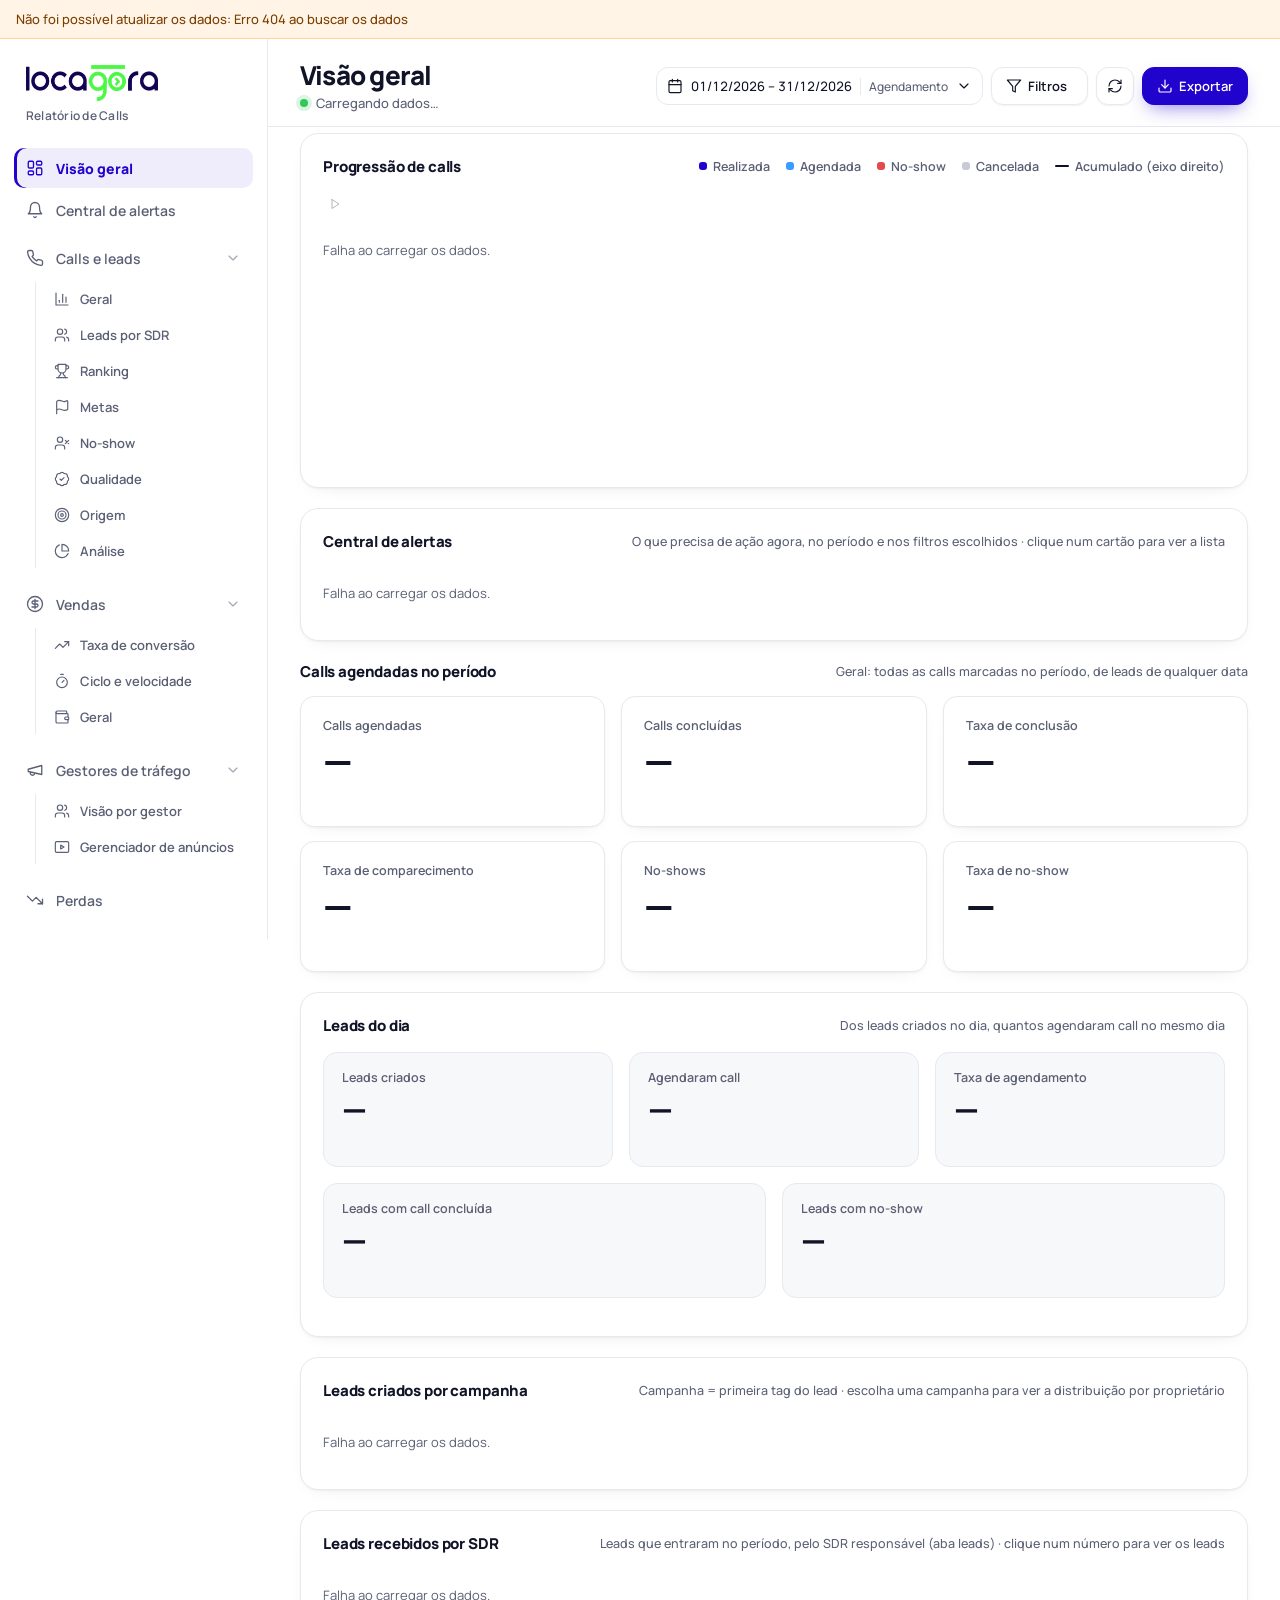
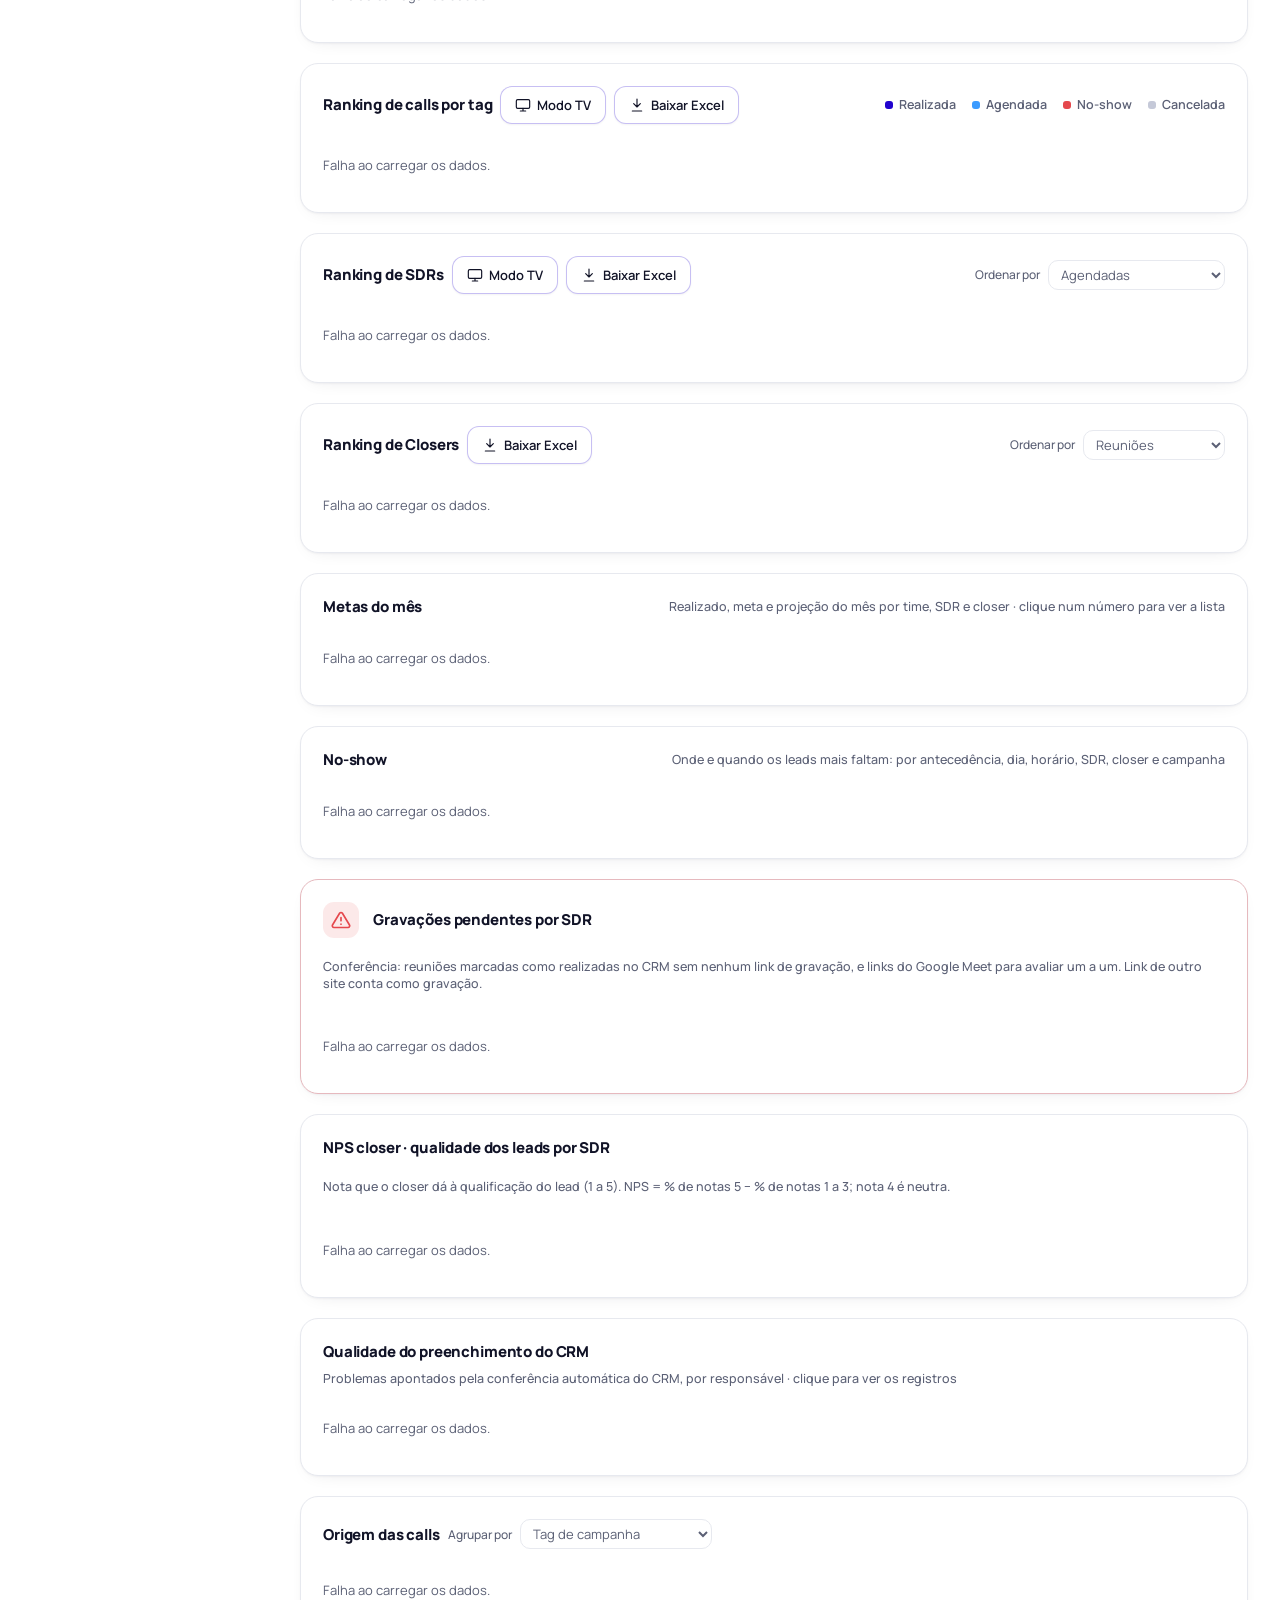
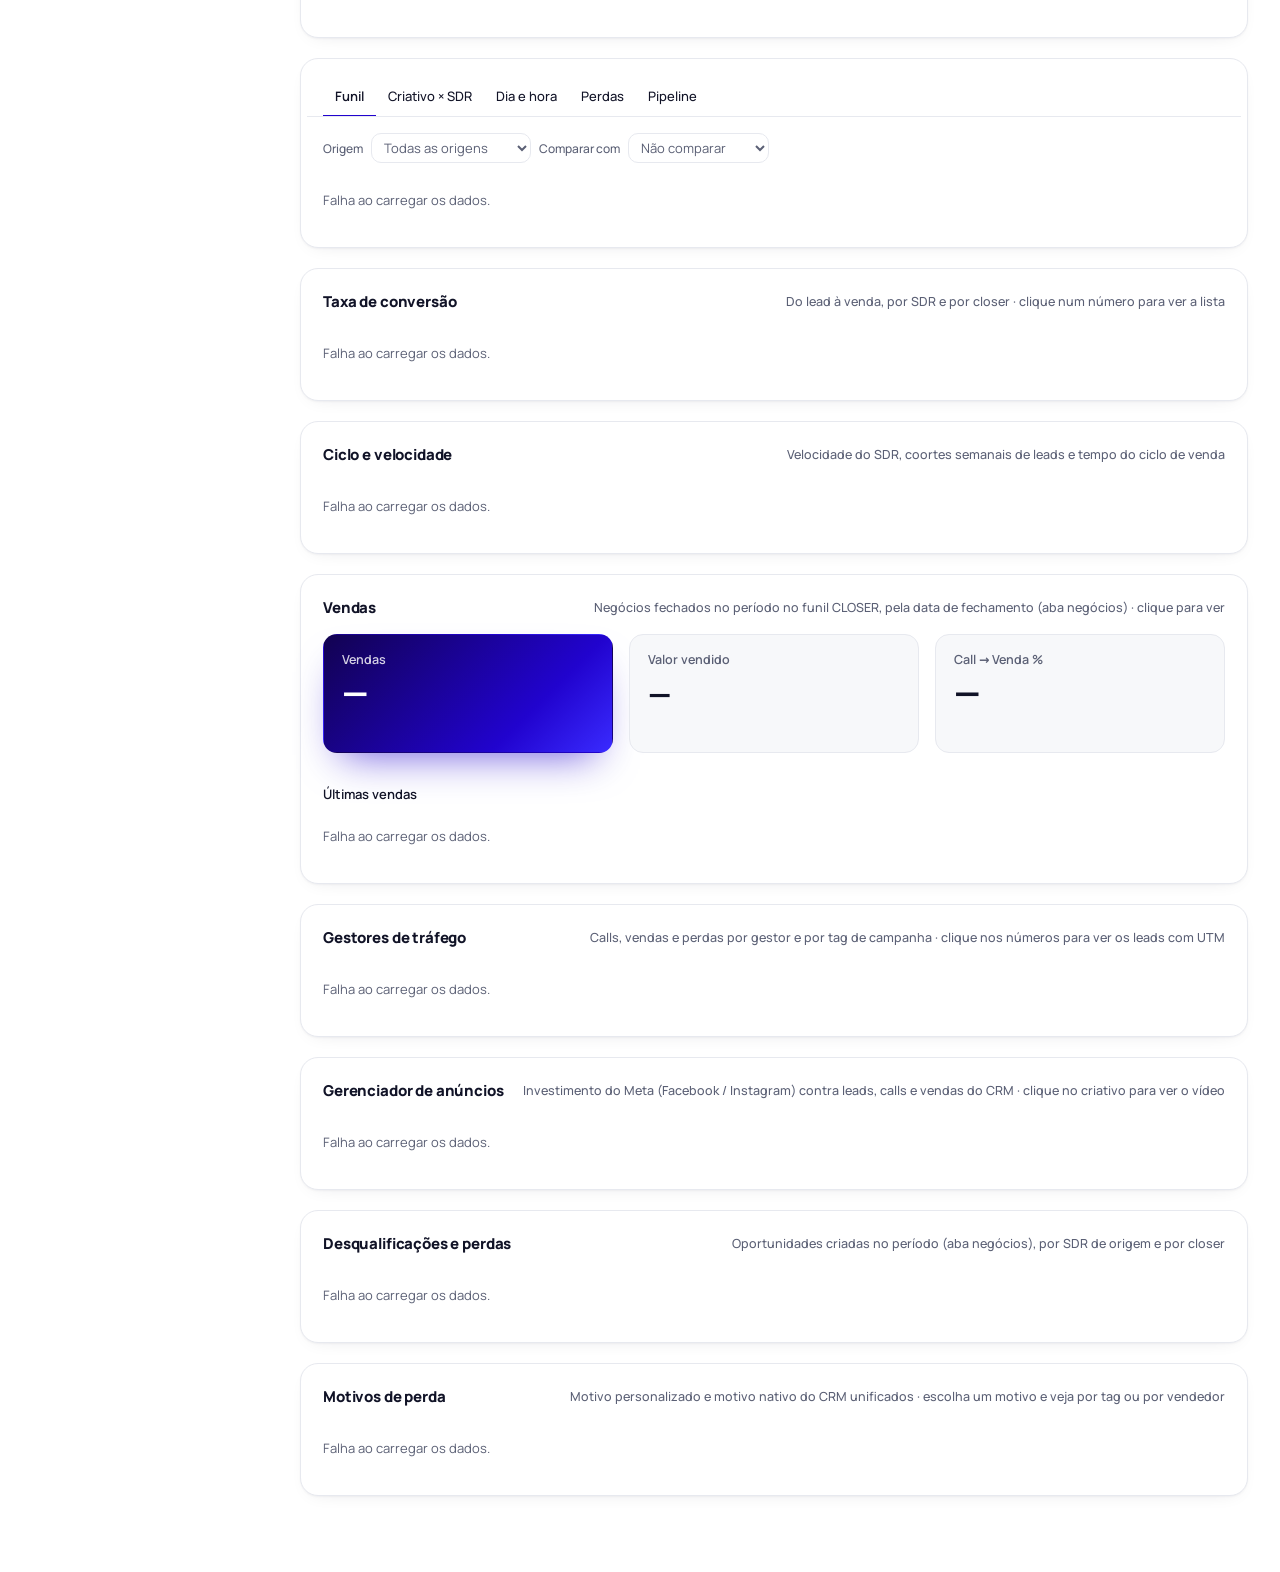
==== commit ce1b1aa0: "Central de alertas, metas, no-show, ciclo e velocidade, qualidade do CRM e Meta diário/ROI" ====
--- a/public/index.html
+++ b/public/index.html
@@ -9,7 +9,7 @@
 <link rel="icon" href="/favicon.ico" sizes="any">
 <link rel="apple-touch-icon" href="/apple-touch-icon.png">
 <meta name="theme-color" content="#0256C6">
-<link rel="stylesheet" href="fonts.css?v=20261123u">
+<link rel="stylesheet" href="fonts.css?v=20261124e">
 <style>
 :root{--font-anthropic-sans:'Manrope',system-ui,sans-serif}
 html,body{margin:0;padding:0;background:#F6F7F9;font-family:'Manrope',system-ui,-apple-system,'Segoe UI',sans-serif;-webkit-font-smoothing:antialiased}
@@ -226,7 +226,7 @@
 @media (max-width:1100px){#anuncios .sr-rkcri{overflow-x:auto}#anuncios .sr-rkcri table{table-layout:auto;min-width:1000px}}
 </style>
 <script src="d3.min.js"></script>
-<script src="runtime.js?v=20261123u"></script>
+<script src="runtime.js?v=20261124e"></script>
 </head>
 <body>
 <div id="dash-root">
@@ -915,6 +915,61 @@
   .sr-body{padding:6px 16px 32px}
   .sr-ativos{padding:0 16px 4px}
 }
+/* ===== novas análises: alertas, metas, no-show, ciclo, CRM, Meta ===== */
+.sr-navbadge{flex:0 0 auto;min-width:20px;height:20px;padding:0 6px;border-radius:999px;background:var(--c-ns);color:#fff;font-size:11.5px;font-weight:700;line-height:20px;text-align:center}
+.sr-navbadge:empty{display:none}
+.sr-alertas{display:grid;grid-template-columns:repeat(auto-fill,minmax(250px,1fr));gap:14px}
+.sr-alc{display:flex;flex-direction:column;gap:6px;text-align:left;padding:14px 16px;border:1px solid var(--borda);border-left:4px solid var(--cinza);border-radius:var(--r);background:var(--card);color:var(--txt);font:inherit;cursor:pointer;box-shadow:var(--sh1)}
+.sr-alc:hover{background:var(--hover)}
+.sr-alc:focus-visible{outline:2px solid var(--azul);outline-offset:2px}
+.sr-alc.n-alto{border-left-color:var(--c-ns)}
+.sr-alc.n-medio{border-left-color:var(--laranja)}
+.sr-alc.n-baixo{border-left-color:var(--c-ag)}
+.sr-alc .at{display:flex;align-items:baseline;justify-content:space-between;gap:8px}
+.sr-alc .tg{font-size:11.5px;font-weight:700;text-transform:uppercase;letter-spacing:.04em;color:var(--txt2)}
+.sr-alc.n-alto .tg{color:var(--c-ns)}
+.sr-alc.n-medio .tg{color:var(--alerta)}
+.sr-alc .nn{font-size:26px;font-weight:700;font-variant-numeric:tabular-nums;line-height:1.1}
+.sr-alc .tt{font-weight:650;font-size:14.5px}
+.sr-alc .ds{font-size:12.5px;color:var(--txt2);line-height:1.45}
+.sr-alc .vl{margin-top:auto;font-size:12.5px;font-weight:600;color:var(--azul)}
+.sr-alok{margin:0}
+.sr-g3{display:grid;grid-template-columns:repeat(3,minmax(0,1fr));gap:24px}
+.sr-roi .sr-t{table-layout:auto}.sr-roi .sr-t th,.sr-roi .sr-t td{padding-left:6px;padding-right:6px}.sr-roi .sr-t th{white-space:normal;line-height:1.25}.sr-roi td.nome .sr-cell.nm{max-width:260px;overflow:hidden;text-overflow:ellipsis;white-space:nowrap;display:block}
+.sr-gvel{display:grid;grid-template-columns:minmax(0,3fr) minmax(0,2fr);gap:24px}
+@media (max-width:1300px){.sr-gvel{grid-template-columns:minmax(0,1fr)}}
+.sr-hbt{grid-template-columns:minmax(0,1fr) 120px 128px}
+.sr-hb:disabled{cursor:default;opacity:.6}
+.sr-trend{width:100%;min-height:240px;position:relative}
+.sr-trend .ax text{fill:var(--txt2);font-size:11px}
+.sr-trend .ax line{stroke:var(--borda)}
+.sr-leg{display:flex;flex-wrap:wrap;gap:16px;font-size:12.5px;color:var(--txt2)}
+.sr-leg .it{display:inline-flex;align-items:center;gap:6px}
+.sr-leg i{display:inline-block;width:12px;height:12px;border-radius:3px}
+.sr-leg i.l{height:3px;width:16px;border-radius:2px}
+.sr-coorte td.n{text-align:center}
+.sr-coorte td .sr-cell{color:inherit}
+.sr-metas{display:grid;grid-template-columns:repeat(5,minmax(0,1fr));gap:14px}
+.sr-meta{display:flex;flex-direction:column;gap:6px;text-align:left;padding:14px 16px;border:1px solid var(--borda);border-radius:var(--r);background:var(--sub);color:var(--txt);font:inherit;cursor:pointer}
+.sr-meta:hover{background:var(--hover)}
+.sr-meta .l{font-size:12.5px;color:var(--txt2);font-weight:600}
+.sr-meta .n{font-size:24px;font-weight:700;font-variant-numeric:tabular-nums}
+.sr-meta .v{font-size:12px;color:var(--txt2)}
+.sr-meta.atras .v{color:var(--alerta);font-weight:600}
+.sr-meta .br,.sr-mcel .br{position:relative;display:block;height:6px;border-radius:999px;background:var(--borda);overflow:visible}
+.sr-meta .br i,.sr-mcel .br i{position:absolute;left:0;top:0;bottom:0;border-radius:999px;background:var(--azul)}
+.sr-meta .br b{position:absolute;top:-3px;width:2px;height:12px;background:var(--txt2);transform:translateX(-1px)}
+.sr-tmeta td.sr-mcel{vertical-align:top}
+.sr-tmeta td.sr-mcel small{display:block;font-size:11.5px;color:var(--txt2);margin:2px 0 4px;white-space:nowrap}
+.sr-tmeta td.sr-mcel small.atras{color:var(--alerta);font-weight:600}
+.sr-tmeta td.sr-mcel .br{width:100%;max-width:140px;margin-left:auto}
+#alertas .sr-sub3,#noshow .sr-sub3,#ciclo .sr-sub3,#metas .sr-sub3,#higiene .sr-sub3{margin:6px 0 8px;display:flex;flex-wrap:wrap;align-items:baseline;gap:4px}
+#alertas .sr-sub3 .sr-hint,#ciclo .sr-sub3 .sr-hint,#noshow .sr-sub3 .sr-hint{font-weight:500}
+#metas .sr-metainfo{display:flex;flex-direction:column;gap:4px;padding:14px 16px;border:1px dashed var(--borda);border-radius:12px;font-size:13px;color:var(--txt)}
+#metas .sr-metainfo span{color:var(--txt2);font-size:12.5px}
+@media (max-width:1300px){.sr-metas{grid-template-columns:repeat(3,minmax(0,1fr))}.sr-g3{grid-template-columns:repeat(2,minmax(0,1fr))}}
+@media (max-width:900px){.sr-metas,.sr-g3{grid-template-columns:minmax(0,1fr)}.sr-hbt{grid-template-columns:minmax(0,1fr) 70px 110px}}
+
 </style>
 
 <div class="sr" id="relatorio">
@@ -922,12 +977,15 @@
     <div class="sr-navlogo"><img class="logo-escuro" src="[data-uri]" alt="locagora" width="131" height="36"><img class="logo-claro" alt="locagora" src="[data-uri]"><span>Relatório de Calls</span></div>
     <div class="sr-navlinks">
       <button type="button" data-ir="progressao" class="on"><svg class="ic" viewBox="0 0 24 24" aria-hidden="true"><rect x="3" y="3" width="7" height="9" rx="1.5"/><rect x="14" y="3" width="7" height="5" rx="1.5"/><rect x="14" y="12" width="7" height="9" rx="1.5"/><rect x="3" y="16" width="7" height="5" rx="1.5"/></svg><span>Visão geral</span></button>
+      <button type="button" data-ir="alertas"><svg class="ic" viewBox="0 0 24 24" aria-hidden="true"><path d="M6 8a6 6 0 0 1 12 0c0 7 3 9 3 9H3s3-2 3-9"/><path d="M10.3 21a1.94 1.94 0 0 0 3.4 0"/></svg><span>Central de alertas</span><b class="sr-navbadge" data-draw="nav-alertas" data-source="base_unificada"></b></button>
       <div class="sr-navgrp">
         <button type="button" class="sr-navg" aria-expanded="true" aria-controls="ng-calls"><svg class="ic" viewBox="0 0 24 24" aria-hidden="true"><path d="M22 16.92v3a2 2 0 0 1-2.18 2 19.79 19.79 0 0 1-8.63-3.07 19.5 19.5 0 0 1-6-6 19.79 19.79 0 0 1-3.07-8.67A2 2 0 0 1 4.11 2h3a2 2 0 0 1 2 1.72 12.84 12.84 0 0 0 .7 2.81 2 2 0 0 1-.45 2.11L8.09 9.91a16 16 0 0 0 6 6l1.27-1.27a2 2 0 0 1 2.11-.45 12.84 12.84 0 0 0 2.81.7A2 2 0 0 1 22 16.92z"/></svg><span>Calls e leads</span><svg class="ic chev" viewBox="0 0 24 24" aria-hidden="true"><path d="m6 9 6 6 6-6"/></svg></button>
         <div class="sr-navsub" id="ng-calls">
         <button type="button" data-ir="geral"><svg class="ic" viewBox="0 0 24 24" aria-hidden="true"><path d="M3 3v18h18"/><path d="M18 17V9"/><path d="M13 17V5"/><path d="M8 17v-3"/></svg><span>Geral</span></button>
         <button type="button" data-ir="leads-sdr"><svg class="ic" viewBox="0 0 24 24" aria-hidden="true"><path d="M16 21v-2a4 4 0 0 0-4-4H6a4 4 0 0 0-4 4v2"/><circle cx="9" cy="7" r="4"/><path d="M22 21v-2a4 4 0 0 0-3-3.87"/><path d="M16 3.13a4 4 0 0 1 0 7.75"/></svg><span>Leads por SDR</span></button>
         <button type="button" data-ir="ranking-tags"><svg class="ic" viewBox="0 0 24 24" aria-hidden="true"><path d="M6 9H4.5a2.5 2.5 0 0 1 0-5H6"/><path d="M18 9h1.5a2.5 2.5 0 0 0 0-5H18"/><path d="M4 22h16"/><path d="M10 14.66V17c0 .55-.47.98-.97 1.21C7.85 18.75 7 20.24 7 22"/><path d="M14 14.66V17c0 .55.47.98.97 1.21C16.15 18.75 17 20.24 17 22"/><path d="M18 2H6v7a6 6 0 0 0 12 0V2Z"/></svg><span>Ranking</span></button>
+        <button type="button" data-ir="metas"><svg class="ic" viewBox="0 0 24 24" aria-hidden="true"><path d="M4 22V4a1 1 0 0 1 .4-.8A6 6 0 0 1 8 2c3 0 5 2 7.33 2q2 0 3.67-1.33a1 1 0 0 1 1.6.8V15a1 1 0 0 1-.4.8A6 6 0 0 1 16 17c-3 0-5-2-8-2a6 6 0 0 0-4 1.53"/></svg><span>Metas</span></button>
+        <button type="button" data-ir="noshow"><svg class="ic" viewBox="0 0 24 24" aria-hidden="true"><path d="M16 21v-2a4 4 0 0 0-4-4H6a4 4 0 0 0-4 4v2"/><circle cx="9" cy="7" r="4"/><path d="m17 8 5 5M22 8l-5 5"/></svg><span>No-show</span></button>
         <button type="button" data-ir="gravacoes-pendentes"><svg class="ic" viewBox="0 0 24 24" aria-hidden="true"><path d="M3.85 8.62a4 4 0 0 1 4.78-4.77 4 4 0 0 1 6.74 0 4 4 0 0 1 4.78 4.78 4 4 0 0 1 0 6.74 4 4 0 0 1-4.77 4.78 4 4 0 0 1-6.75 0 4 4 0 0 1-4.78-4.77 4 4 0 0 1 0-6.76Z"/><path d="m9 12 2 2 4-4"/></svg><span>Qualidade</span></button>
         <button type="button" data-ir="origem"><svg class="ic" viewBox="0 0 24 24" aria-hidden="true"><circle cx="12" cy="12" r="10"/><circle cx="12" cy="12" r="6"/><circle cx="12" cy="12" r="2"/></svg><span>Origem</span></button>
         <button type="button" data-ir="analises"><svg class="ic" viewBox="0 0 24 24" aria-hidden="true"><path d="M21.21 15.89A10 10 0 1 1 8 2.83"/><path d="M22 12A10 10 0 0 0 12 2v10z"/></svg><span>Análise</span></button>
@@ -937,6 +995,7 @@
         <button type="button" class="sr-navg" aria-expanded="true" aria-controls="ng-vendas"><svg class="ic" viewBox="0 0 24 24" aria-hidden="true"><circle cx="12" cy="12" r="10"/><path d="M16 8h-6a2 2 0 1 0 0 4h4a2 2 0 1 1 0 4H8"/><path d="M12 18V6"/></svg><span>Vendas</span><svg class="ic chev" viewBox="0 0 24 24" aria-hidden="true"><path d="m6 9 6 6 6-6"/></svg></button>
         <div class="sr-navsub" id="ng-vendas">
         <button type="button" data-ir="conversao"><svg class="ic" viewBox="0 0 24 24" aria-hidden="true"><path d="M22 7l-8.5 8.5-5-5L2 17"/><path d="M16 7h6v6"/></svg><span>Taxa de conversão</span></button>
+        <button type="button" data-ir="ciclo"><svg class="ic" viewBox="0 0 24 24" aria-hidden="true"><path d="M10 2h4"/><path d="m12 14 3-3"/><circle cx="12" cy="14" r="8"/></svg><span>Ciclo e velocidade</span></button>
         <button type="button" data-ir="vendas"><svg class="ic" viewBox="0 0 24 24" aria-hidden="true"><path d="M19 7V4a1 1 0 0 0-1-1H5a2 2 0 0 0 0 4h15a1 1 0 0 1 1 1v4h-3a2 2 0 0 0 0 4h3a1 1 0 0 0 1-1v-2a1 1 0 0 0-1-1"/><path d="M3 5v14a2 2 0 0 0 2 2h15a1 1 0 0 0 1-1v-4"/></svg><span>Geral</span></button>
         </div>
       </div>
@@ -961,7 +1020,7 @@
   <main class="sr-main">
     <header class="sr-head" id="cabecalho">
       <div class="sr-tt">
-        <h1 class="sr-title"><span data-tit="progressao">Visão geral</span><span data-tit="geral" hidden>Calls e leads · Geral</span><span data-tit="vendas" hidden>Vendas · Geral</span><span data-tit="conversao" hidden>Taxa de conversão</span><span data-tit="saude" hidden>Saúde do funil</span><span data-tit="leads-sdr" hidden>Leads por SDR</span><span data-tit="gestores" hidden>Gestores de tráfego</span><span data-tit="anuncios" hidden>Gerenciador de anúncios</span><span data-tit="perdas" hidden>Desqualificações e perdas</span><span data-tit="ranking-tags" hidden>Ranking</span><span data-tit="gravacoes-pendentes" hidden>Qualidade</span><span data-tit="origem" hidden>Origem das calls</span><span data-tit="analises" hidden>Análise</span></h1>
+        <h1 class="sr-title"><span data-tit="progressao">Visão geral</span><span data-tit="geral" hidden>Calls e leads · Geral</span><span data-tit="vendas" hidden>Vendas · Geral</span><span data-tit="conversao" hidden>Taxa de conversão</span><span data-tit="saude" hidden>Saúde do funil</span><span data-tit="leads-sdr" hidden>Leads por SDR</span><span data-tit="gestores" hidden>Gestores de tráfego</span><span data-tit="anuncios" hidden>Gerenciador de anúncios</span><span data-tit="perdas" hidden>Desqualificações e perdas</span><span data-tit="ranking-tags" hidden>Ranking</span><span data-tit="gravacoes-pendentes" hidden>Qualidade</span><span data-tit="origem" hidden>Origem das calls</span><span data-tit="analises" hidden>Análise</span><span data-tit="alertas" hidden>Central de alertas</span><span data-tit="metas" hidden>Metas do mês</span><span data-tit="noshow" hidden>No-show</span><span data-tit="ciclo" hidden>Ciclo e velocidade</span></h1>
         <span class="sr-upd" data-draw="atualizado" data-source="base_unificada">—</span>
       </div>
       <div class="sr-ctl">
@@ -1002,6 +1061,14 @@
         <div class="sr-prog" data-draw="prog" data-source="base_unificada"></div>
       </section>
 
+      <section class="sr-card sr-c12" id="alertas">
+        <div class="sr-ch">
+          <h2 class="sr-h">Central de alertas</h2>
+          <span class="sr-hint">O que precisa de ação agora, no período e nos filtros escolhidos · clique num cartão para ver a lista</span>
+        </div>
+        <div data-draw="alertas" data-source="base_unificada"></div>
+      </section>
+
       <section class="sr-painel sr-c12" id="geral">
         <div class="sr-ch" style="margin-bottom:0">
           <h2 class="sr-h">Calls agendadas no período</h2>
@@ -1082,6 +1149,22 @@
         <div data-draw="rk-closer" data-source="base_unificada"></div>
       </section>
 
+      <section class="sr-card sr-c12" id="metas">
+        <div class="sr-ch">
+          <h2 class="sr-h">Metas do mês</h2>
+          <span class="sr-hint">Realizado, meta e projeção do mês por time, SDR e closer · clique num número para ver a lista</span>
+        </div>
+        <div data-draw="metas" data-source="base_unificada"></div>
+      </section>
+
+      <section class="sr-card sr-c12" id="noshow">
+        <div class="sr-ch">
+          <h2 class="sr-h">No-show</h2>
+          <span class="sr-hint">Onde e quando os leads mais faltam: por antecedência, dia, horário, SDR, closer e campanha</span>
+        </div>
+        <div data-draw="noshow" data-source="base_unificada"></div>
+      </section>
+
       <section class="sr-card sr-c12 sr-alerta" id="gravacoes-pendentes">
         <div class="sr-ch sr-alertah">
           <div class="sr-row"><svg class="ic" viewBox="0 0 24 24" aria-hidden="true"><path d="M12 9v4M12 17h.01"/><path d="M10.3 3.9 1.8 18a2 2 0 0 0 1.7 3h17a2 2 0 0 0 1.7-3L13.7 3.9a2 2 0 0 0-3.4 0z"/></svg><h2 class="sr-h">Gravações pendentes por SDR</h2></div>
@@ -1096,6 +1179,14 @@
           <p class="sr-hint">Nota que o closer dá à qualificação do lead (1 a 5). NPS = % de notas 5 − % de notas 1 a 3; nota 4 é neutra.</p>
         </div>
         <div data-draw="nps" data-source="base_unificada"></div>
+      </section>
+
+      <section class="sr-card sr-c12" id="higiene">
+        <div class="sr-ch">
+          <h2 class="sr-h">Qualidade do preenchimento do CRM</h2>
+          <span class="sr-hint">Problemas apontados pela conferência automática do CRM, por responsável · clique para ver os registros</span>
+        </div>
+        <div data-draw="higiene" data-source="higiene"></div>
       </section>
 
       <section class="sr-card sr-c12" id="origem">
@@ -1144,8 +1235,10 @@
             <div class="sr-seg" role="group" aria-label="Mostrar">
               <button data-hm="calls" type="button">Calls</button>
               <button data-hm="comp" type="button">Comparecimento %</button>
+              <button data-hm="ns" type="button">No-show %</button>
+              <button data-hm="leads" type="button">Entrada de leads</button>
             </div>
-            <span class="sr-hint">Pela data base escolhida. Contorno = melhores horários.</span>
+            <span class="sr-hint">Calls pela data base escolhida; leads pela data de entrada. Contorno = destaques.</span>
           </div>
           <div data-draw="horas" data-source="base_unificada"></div>
         </div>
@@ -1184,6 +1277,14 @@
         <div data-draw="conversao" data-source="base_unificada"></div>
       </section>
 
+      <section class="sr-card sr-c12" id="ciclo">
+        <div class="sr-ch">
+          <h2 class="sr-h">Ciclo e velocidade</h2>
+          <span class="sr-hint">Velocidade do SDR, coortes semanais de leads e tempo do ciclo de venda</span>
+        </div>
+        <div data-draw="ciclo" data-source="base_unificada"></div>
+      </section>
+
       <section class="sr-vendas sr-c12" id="vendas">
         <div class="sr-ch" style="margin-bottom:0">
           <h2 class="sr-h">Vendas</h2>
@@ -1247,10 +1348,10 @@
   <aside class="sr-side" data-draw="painel" data-source="base_unificada" aria-label="Filtros" hidden></aside>
 </div>
 
-<script src="config.js?v=20261123u"></script>
-<script src="xlsx.js?v=20261123u"></script>
+<script src="config.js?v=20261124e"></script>
+<script src="xlsx.js?v=20261124e"></script>
 <script>
-['leads', 'reunioes', 'negocios'].forEach(function (id) {
+['leads', 'reunioes', 'negocios', 'higiene'].forEach(function (id) {
   dash.loader(id, {
     description: 'Usa a primeira linha da aba como cabeçalho e transforma cada linha seguinte num registro; células vazias no fim da linha viram texto vazio.',
     fn: function ({ answer }) {
@@ -1322,6 +1423,23 @@
       const x = Number(t.replace(',', '.').replace(/[^\d.]/g, ''));
       return x >= 1 && x <= 5 ? Math.round(x) : '';
     };
+    /* quem é closer: todo nome que aparece como closer nas reuniões ou nas oportunidades */
+    const IGN = new Set(((window.SR_CONFIG || {}).closersIgnorados || []).map(n));
+    const semIgn = s => (s && IGN.has(n(s)) ? '' : s);
+    const CLOSERS = new Set();
+    for (const r of R.values()) if (limpa(r.closer_nome)) CLOSERS.add(n(r.closer_nome));
+    for (const o of O.values()) if (limpa(o.closer_nome)) CLOSERS.add(n(o.closer_nome));
+    /* closer da call: se a reunião tem link de gravação, conta para o closer que fez a call (o da reunião);
+       sem link, conta para o closer dono da oportunidade (a call pode ter sido transferida ou duplicada) */
+    const closerDaCall = (l, rr, o, temLink) => {
+      const daReuniao = pick(semIgn(limpa(rr.closer_nome)), semIgn(limpa(o.closer_nome)));
+      if (temLink) return daReuniao;
+      /* não troca quando a oportunidade ainda está no funil SDR (lá o dono é o SDR) */
+      const noSdr = n(pick(o.pipeline, l.pipeline_atual)) === 'sdr';
+      const dono = pick(o.dono_atual_nome, l.dono_atual_nome);
+      if (!noSdr && dono && IGN.has(n(dono))) return '';
+      return !noSdr && dono && CLOSERS.has(n(dono)) ? dono : daReuniao;
+    };
     const linha = (l, r, o) => {
       const rr = r || {}, da = rr.data_agendamento || '', dr = rr.data_reuniao || '', rg = grupoResultado(o), gv = r ? gravacao(rr.link_gravacao) : { s: '', m: '' };
       /* realizada = reunião com link de gravação (qualquer link). Marcada como realizada no CRM e sem link
@@ -1335,7 +1453,7 @@
         data_ultima_movimentacao: pick(l.data_ultima_movimentacao, o.data_ultima_movimentacao),
         utm_source: pick(l.utm_source, o.utm_source) || 'Sem UTM', utm_medium: pick(l.utm_medium) || 'Sem UTM', utm_campaign: pick(l.utm_campaign, o.utm_campaign) || 'Sem UTM',
         utm_content: pick(l.utm_content) || 'Sem UTM', tag_campanha: pick(l.tag_campanha, o.tag_campanha) || 'Sem tag',
-        reuniao_id: rr.reuniao_id || '', tem_reuniao: r ? 'sim' : 'não', sdr_agendou_nome: limpa(rr.sdr_agendou_nome), closer_nome: pick(rr.closer_nome, o.closer_nome),
+        reuniao_id: rr.reuniao_id || '', tem_reuniao: r ? 'sim' : 'não', sdr_agendou_nome: limpa(rr.sdr_agendou_nome), closer_nome: r ? closerDaCall(l, rr, o, temLink) : semIgn(pick(o.closer_nome)), closer_agendado: limpa(rr.closer_nome),
         data_agendamento: da, data_reuniao: dr, data_reuniao_original: rr.data_reuniao_original || '', remarcacoes: r ? (Number(rr.remarcacoes) || 0) : '',
         status_reuniao: limpa(rr.status_reuniao), status_reuniao_grupo: gFinal, realizada_sem_link: r && !temLink && gCrm === rot.realizada ? 'sim' : '', data_ultimo_status: rr.data_ultimo_status || '',
         link_gravacao: limpa(rr.link_gravacao), link_gravacao_situacao: gv.s, link_gravacao_motivo: gv.m, nota_closer_qualificacao_sdr: r ? nota(rr.nota_closer_qualificacao_sdr) : '',
@@ -1359,19 +1477,22 @@
     for (const r of R.values()) {
       const l = L.get(r.lead_id) || {};
       const o = O.get(r.oportunidade_id) || O.get(l.oportunidade_id) || maisRecente.get(r.lead_id) || {};
-      out.push(linha(l, r, o)); comReuniao.add(r.lead_id);
+      /* no_funil: o lead só conta na contagem de leads se estiver no funil SDR ou CLOSER */
+      const x = linha(l, r, o); x.no_funil = noFunil.has(r.lead_id) ? 'sim' : 'não';
+      out.push(x); comReuniao.add(r.lead_id);
     }
     for (const l of L.values()) {
       if (comReuniao.has(l.lead_id) || !noFunil.has(l.lead_id)) continue;
       const o = O.get(l.oportunidade_id) || maisRecente.get(l.lead_id) || {};
-      out.push(linha(l, null, o));
+      const x = linha(l, null, o); x.no_funil = 'sim';
+      out.push(x);
     }
     return out;
   }
 });
 </script>
-<script src="app.js?v=20261123u"></script>
-<script src="blocks.js?v=20261123u"></script>
+<script src="app.js?v=20261124e"></script>
+<script src="blocks.js?v=20261124e"></script>
 
 </div>
 </body>
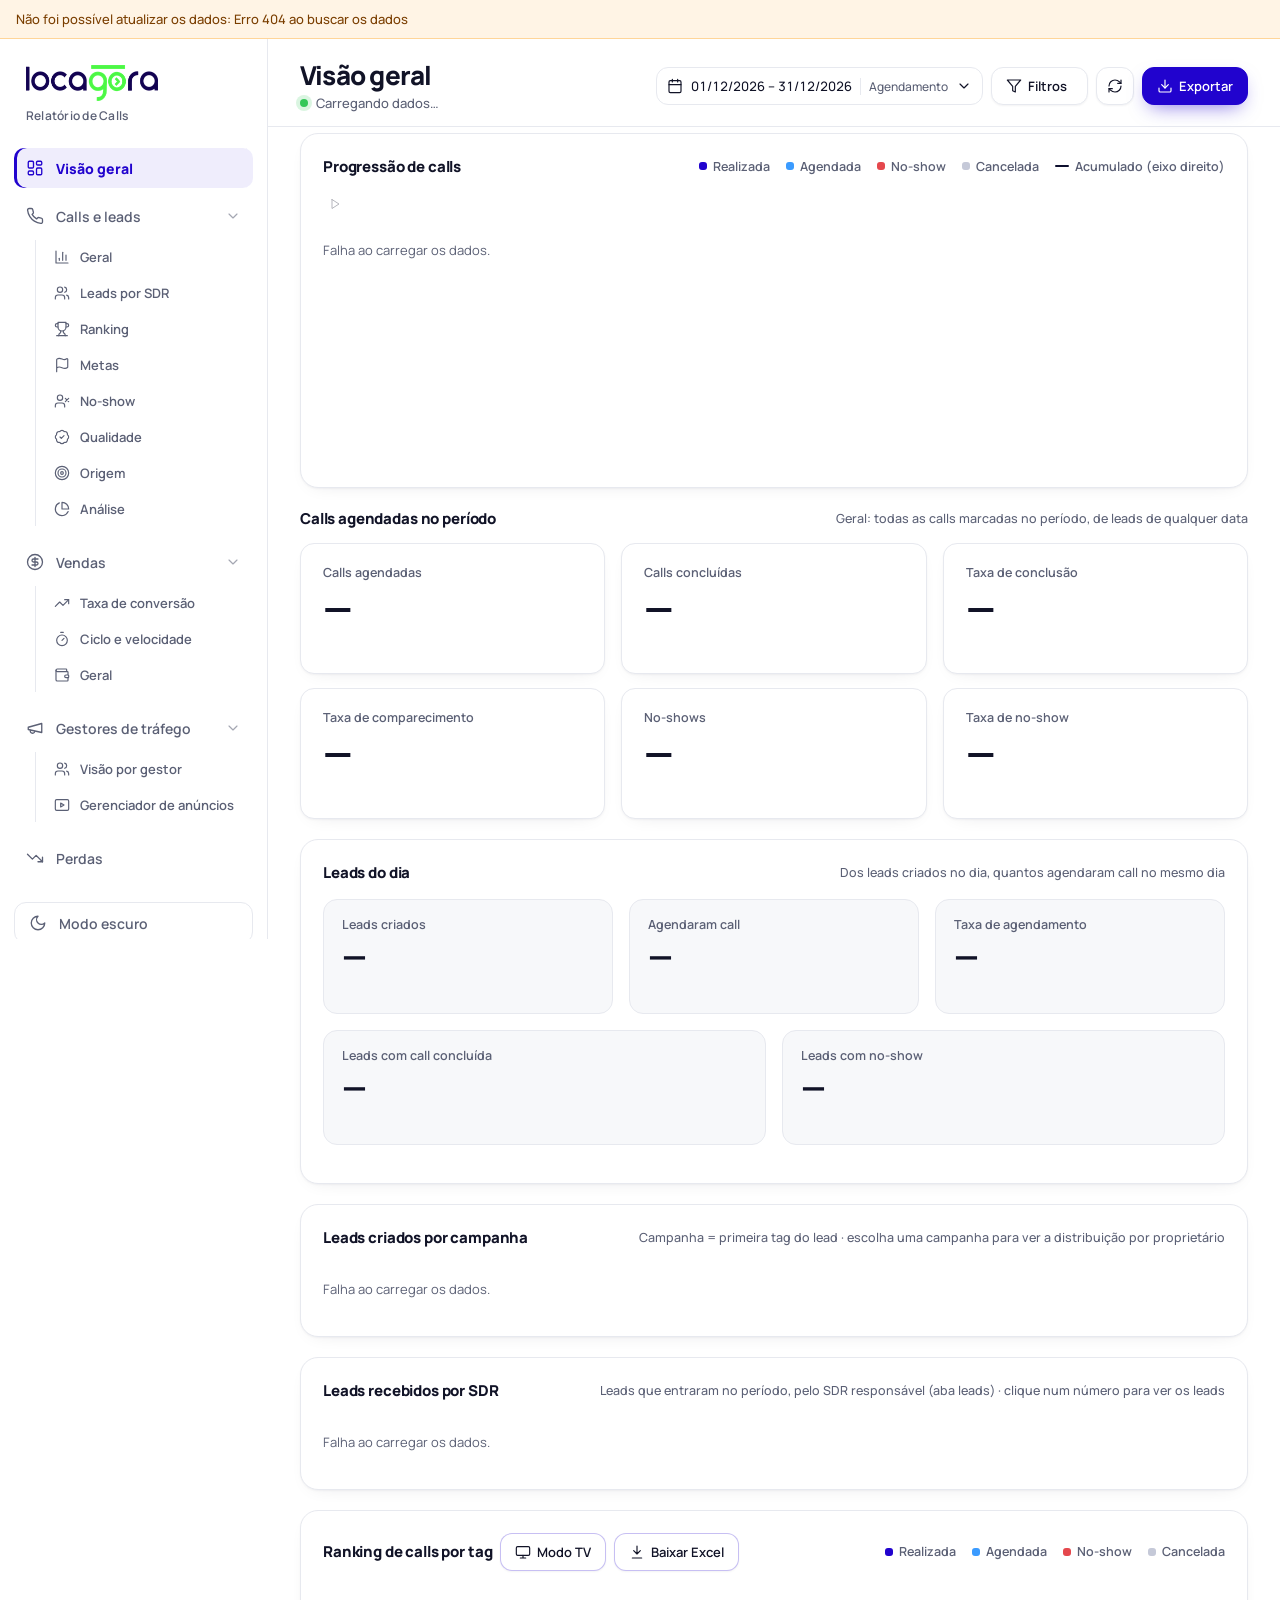
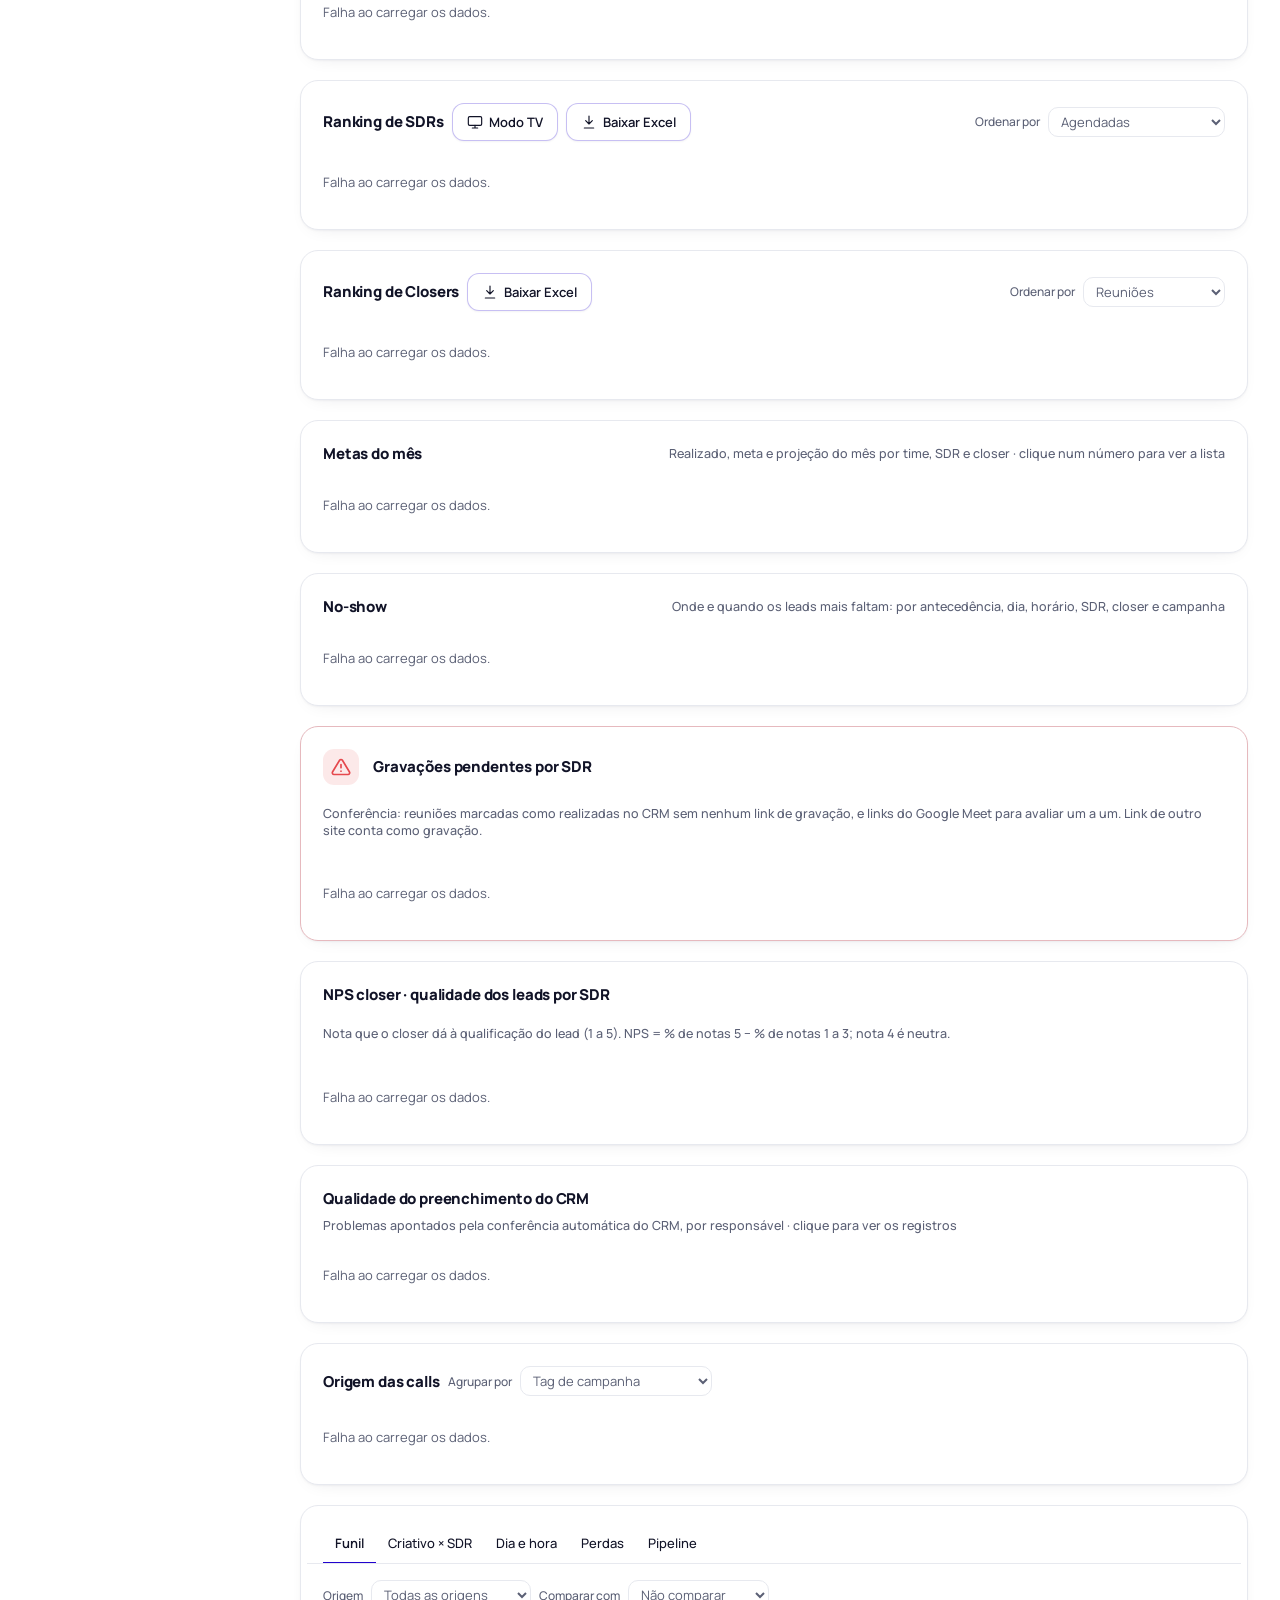
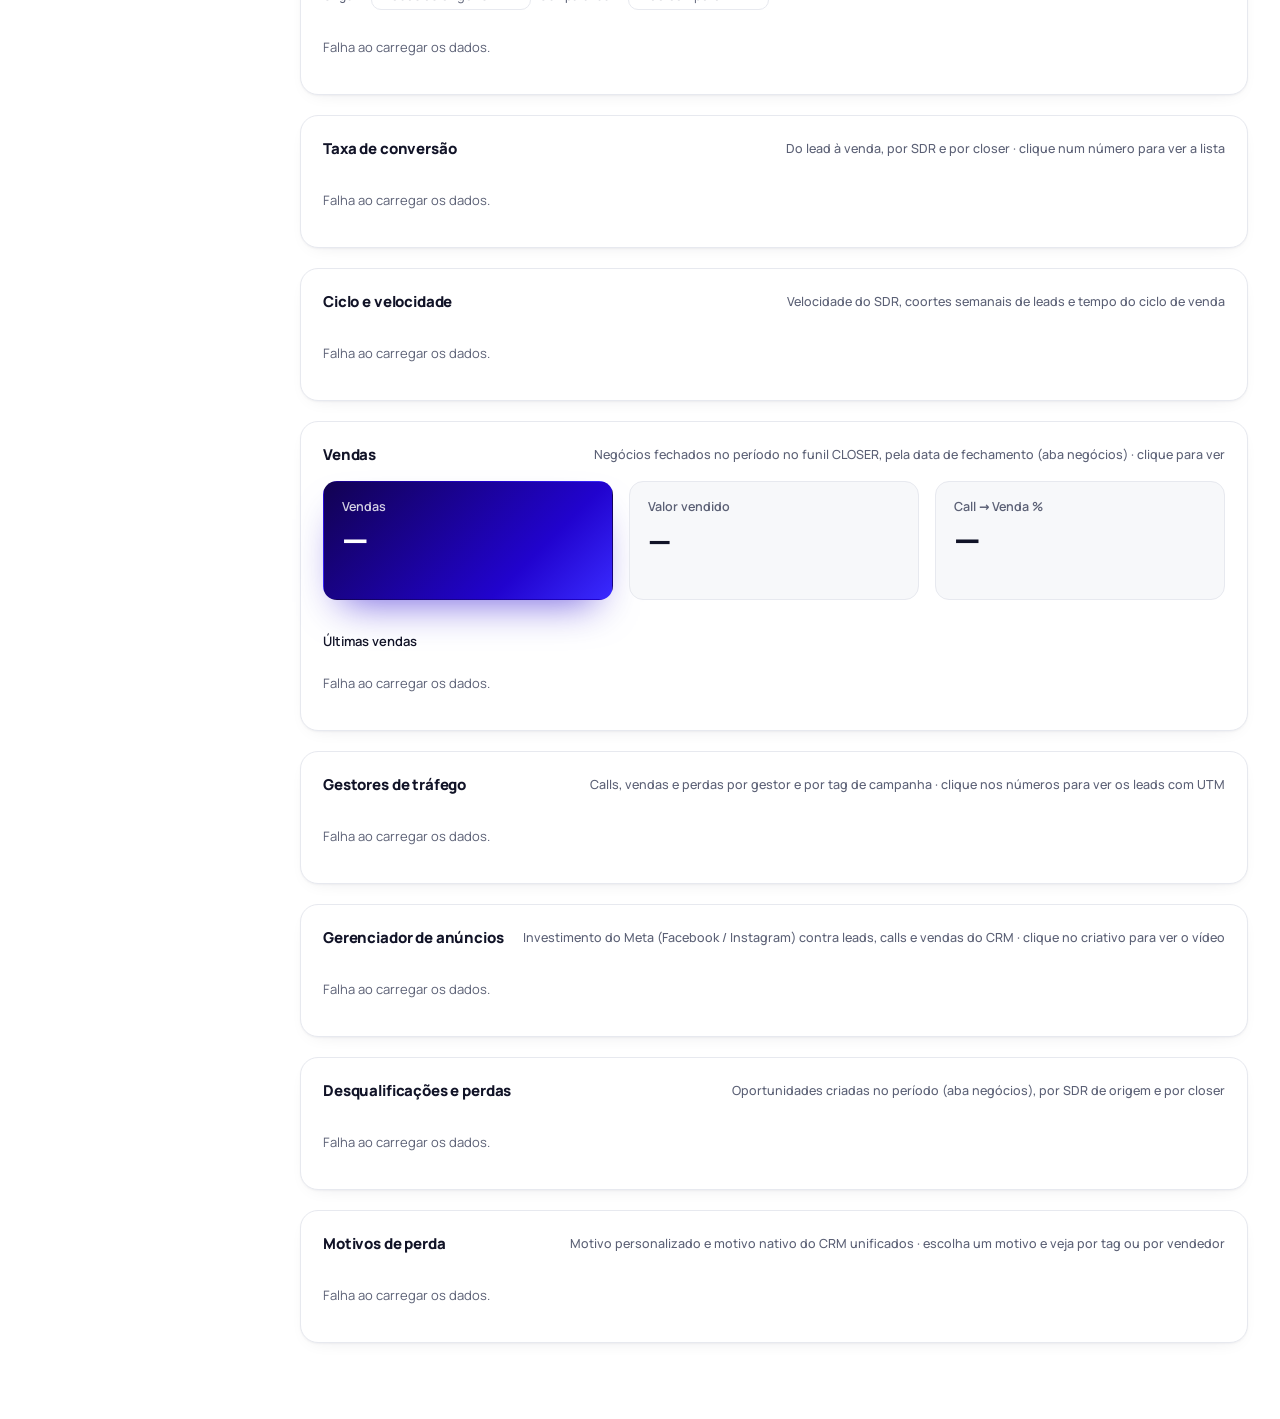
==== commit 98570242: "Central de alertas dentro da Saúde do funil, sem números repetidos" ====
--- a/public/index.html
+++ b/public/index.html
@@ -9,7 +9,7 @@
 <link rel="icon" href="/favicon.ico" sizes="any">
 <link rel="apple-touch-icon" href="/apple-touch-icon.png">
 <meta name="theme-color" content="#0256C6">
-<link rel="stylesheet" href="fonts.css?v=20261124e">
+<link rel="stylesheet" href="fonts.css?v=20261124f">
 <style>
 :root{--font-anthropic-sans:'Manrope',system-ui,sans-serif}
 html,body{margin:0;padding:0;background:#F6F7F9;font-family:'Manrope',system-ui,-apple-system,'Segoe UI',sans-serif;-webkit-font-smoothing:antialiased}
@@ -226,7 +226,7 @@
 @media (max-width:1100px){#anuncios .sr-rkcri{overflow-x:auto}#anuncios .sr-rkcri table{table-layout:auto;min-width:1000px}}
 </style>
 <script src="d3.min.js"></script>
-<script src="runtime.js?v=20261124e"></script>
+<script src="runtime.js?v=20261124f"></script>
 </head>
 <body>
 <div id="dash-root">
@@ -871,7 +871,7 @@
 .sr.escuro .sr-navpe .sr-temab{border-color:rgba(255,255,255,.14)}
 @media (max-width:900px){.sr-navpe{flex-direction:row;align-items:center}.sr-navpe .sr-temab{width:42px;padding:0;justify-content:center}.sr-navpe .sr-temab span{display:none}}
 /* site: Saúde do funil só para administradores (o runtime marca .sr-admin) */
-.sr:not(.sr-admin) [data-ir="saude"],.sr:not(.sr-admin) #saude,.sr:not(.sr-admin) [data-tit="saude"]{display:none!important}
+.sr:not(.sr-admin) [data-ir="saude"],.sr:not(.sr-admin) #saude,.sr:not(.sr-admin) #alertas,.sr:not(.sr-admin) [data-tit="saude"]{display:none!important}
 .sr-convk{grid-template-columns:repeat(4,minmax(0,1fr))}
 .sr-convk .sr-kpi{background:var(--sub)}
 #conversao .sr-pilha{display:flex;flex-direction:column;gap:28px}
@@ -977,7 +977,6 @@
     <div class="sr-navlogo"><img class="logo-escuro" src="[data-uri]" alt="locagora" width="131" height="36"><img class="logo-claro" alt="locagora" src="[data-uri]"><span>Relatório de Calls</span></div>
     <div class="sr-navlinks">
       <button type="button" data-ir="progressao" class="on"><svg class="ic" viewBox="0 0 24 24" aria-hidden="true"><rect x="3" y="3" width="7" height="9" rx="1.5"/><rect x="14" y="3" width="7" height="5" rx="1.5"/><rect x="14" y="12" width="7" height="9" rx="1.5"/><rect x="3" y="16" width="7" height="5" rx="1.5"/></svg><span>Visão geral</span></button>
-      <button type="button" data-ir="alertas"><svg class="ic" viewBox="0 0 24 24" aria-hidden="true"><path d="M6 8a6 6 0 0 1 12 0c0 7 3 9 3 9H3s3-2 3-9"/><path d="M10.3 21a1.94 1.94 0 0 0 3.4 0"/></svg><span>Central de alertas</span><b class="sr-navbadge" data-draw="nav-alertas" data-source="base_unificada"></b></button>
       <div class="sr-navgrp">
         <button type="button" class="sr-navg" aria-expanded="true" aria-controls="ng-calls"><svg class="ic" viewBox="0 0 24 24" aria-hidden="true"><path d="M22 16.92v3a2 2 0 0 1-2.18 2 19.79 19.79 0 0 1-8.63-3.07 19.5 19.5 0 0 1-6-6 19.79 19.79 0 0 1-3.07-8.67A2 2 0 0 1 4.11 2h3a2 2 0 0 1 2 1.72 12.84 12.84 0 0 0 .7 2.81 2 2 0 0 1-.45 2.11L8.09 9.91a16 16 0 0 0 6 6l1.27-1.27a2 2 0 0 1 2.11-.45 12.84 12.84 0 0 0 2.81.7A2 2 0 0 1 22 16.92z"/></svg><span>Calls e leads</span><svg class="ic chev" viewBox="0 0 24 24" aria-hidden="true"><path d="m6 9 6 6 6-6"/></svg></button>
         <div class="sr-navsub" id="ng-calls">
@@ -1007,7 +1006,7 @@
         </div>
       </div>
       <button type="button" data-ir="perdas"><svg class="ic" viewBox="0 0 24 24" aria-hidden="true"><path d="M22 17l-8.5-8.5-5 5L2 7"/><path d="M16 17h6v-6"/></svg><span>Perdas</span></button>
-      <button type="button" data-ir="saude"><svg class="ic" viewBox="0 0 24 24" aria-hidden="true"><path d="M19 14c1.49-1.46 3-3.21 3-5.5A5.5 5.5 0 0 0 16.5 3c-1.76 0-3 .5-4.5 2-1.5-1.5-2.74-2-4.5-2A5.5 5.5 0 0 0 2 8.5c0 2.3 1.5 4.05 3 5.5l7 7Z"/><path d="M3.22 12H9.5l.5-1 2 4.5 2-7 1.5 3.5h5.27"/></svg><span>Saúde do funil</span></button>
+      <button type="button" data-ir="saude"><svg class="ic" viewBox="0 0 24 24" aria-hidden="true"><path d="M19 14c1.49-1.46 3-3.21 3-5.5A5.5 5.5 0 0 0 16.5 3c-1.76 0-3 .5-4.5 2-1.5-1.5-2.74-2-4.5-2A5.5 5.5 0 0 0 2 8.5c0 2.3 1.5 4.05 3 5.5l7 7Z"/><path d="M3.22 12H9.5l.5-1 2 4.5 2-7 1.5 3.5h5.27"/></svg><span>Saúde do funil</span><b class="sr-navbadge" data-draw="nav-alertas" data-source="base_unificada"></b></button>
     </div>
     <div class="sr-navpe">
       <button type="button" class="sr-temab" data-acao="tema" aria-label="Usar modo escuro" aria-pressed="false">
@@ -1020,7 +1019,7 @@
   <main class="sr-main">
     <header class="sr-head" id="cabecalho">
       <div class="sr-tt">
-        <h1 class="sr-title"><span data-tit="progressao">Visão geral</span><span data-tit="geral" hidden>Calls e leads · Geral</span><span data-tit="vendas" hidden>Vendas · Geral</span><span data-tit="conversao" hidden>Taxa de conversão</span><span data-tit="saude" hidden>Saúde do funil</span><span data-tit="leads-sdr" hidden>Leads por SDR</span><span data-tit="gestores" hidden>Gestores de tráfego</span><span data-tit="anuncios" hidden>Gerenciador de anúncios</span><span data-tit="perdas" hidden>Desqualificações e perdas</span><span data-tit="ranking-tags" hidden>Ranking</span><span data-tit="gravacoes-pendentes" hidden>Qualidade</span><span data-tit="origem" hidden>Origem das calls</span><span data-tit="analises" hidden>Análise</span><span data-tit="alertas" hidden>Central de alertas</span><span data-tit="metas" hidden>Metas do mês</span><span data-tit="noshow" hidden>No-show</span><span data-tit="ciclo" hidden>Ciclo e velocidade</span></h1>
+        <h1 class="sr-title"><span data-tit="progressao">Visão geral</span><span data-tit="geral" hidden>Calls e leads · Geral</span><span data-tit="vendas" hidden>Vendas · Geral</span><span data-tit="conversao" hidden>Taxa de conversão</span><span data-tit="saude" hidden>Saúde do funil</span><span data-tit="leads-sdr" hidden>Leads por SDR</span><span data-tit="gestores" hidden>Gestores de tráfego</span><span data-tit="anuncios" hidden>Gerenciador de anúncios</span><span data-tit="perdas" hidden>Desqualificações e perdas</span><span data-tit="ranking-tags" hidden>Ranking</span><span data-tit="gravacoes-pendentes" hidden>Qualidade</span><span data-tit="origem" hidden>Origem das calls</span><span data-tit="analises" hidden>Análise</span><span data-tit="metas" hidden>Metas do mês</span><span data-tit="noshow" hidden>No-show</span><span data-tit="ciclo" hidden>Ciclo e velocidade</span></h1>
         <span class="sr-upd" data-draw="atualizado" data-source="base_unificada">—</span>
       </div>
       <div class="sr-ctl">
@@ -1061,14 +1060,6 @@
         <div class="sr-prog" data-draw="prog" data-source="base_unificada"></div>
       </section>
 
-      <section class="sr-card sr-c12" id="alertas">
-        <div class="sr-ch">
-          <h2 class="sr-h">Central de alertas</h2>
-          <span class="sr-hint">O que precisa de ação agora, no período e nos filtros escolhidos · clique num cartão para ver a lista</span>
-        </div>
-        <div data-draw="alertas" data-source="base_unificada"></div>
-      </section>
-
       <section class="sr-painel sr-c12" id="geral">
         <div class="sr-ch" style="margin-bottom:0">
           <h2 class="sr-h">Calls agendadas no período</h2>
@@ -1337,6 +1328,14 @@
         </div>
         <div data-draw="saude" data-source="base_unificada"></div>
       </section>
+
+      <section class="sr-card sr-c12" id="alertas">
+        <div class="sr-ch">
+          <h2 class="sr-h">Central de alertas</h2>
+          <span class="sr-hint">O que precisa de ação agora, no período e nos filtros escolhidos · clique num cartão para ver a lista</span>
+        </div>
+        <div data-draw="alertas" data-source="base_unificada"></div>
+      </section>
     </div>
     <div class="sr-aviso" data-draw="aviso" role="status" aria-live="polite"></div>
   </main>
@@ -1348,8 +1347,8 @@
   <aside class="sr-side" data-draw="painel" data-source="base_unificada" aria-label="Filtros" hidden></aside>
 </div>
 
-<script src="config.js?v=20261124e"></script>
-<script src="xlsx.js?v=20261124e"></script>
+<script src="config.js?v=20261124f"></script>
+<script src="xlsx.js?v=20261124f"></script>
 <script>
 ['leads', 'reunioes', 'negocios', 'higiene'].forEach(function (id) {
   dash.loader(id, {
@@ -1491,8 +1490,8 @@
   }
 });
 </script>
-<script src="app.js?v=20261124e"></script>
-<script src="blocks.js?v=20261124e"></script>
+<script src="app.js?v=20261124f"></script>
+<script src="blocks.js?v=20261124f"></script>
 
 </div>
 </body>
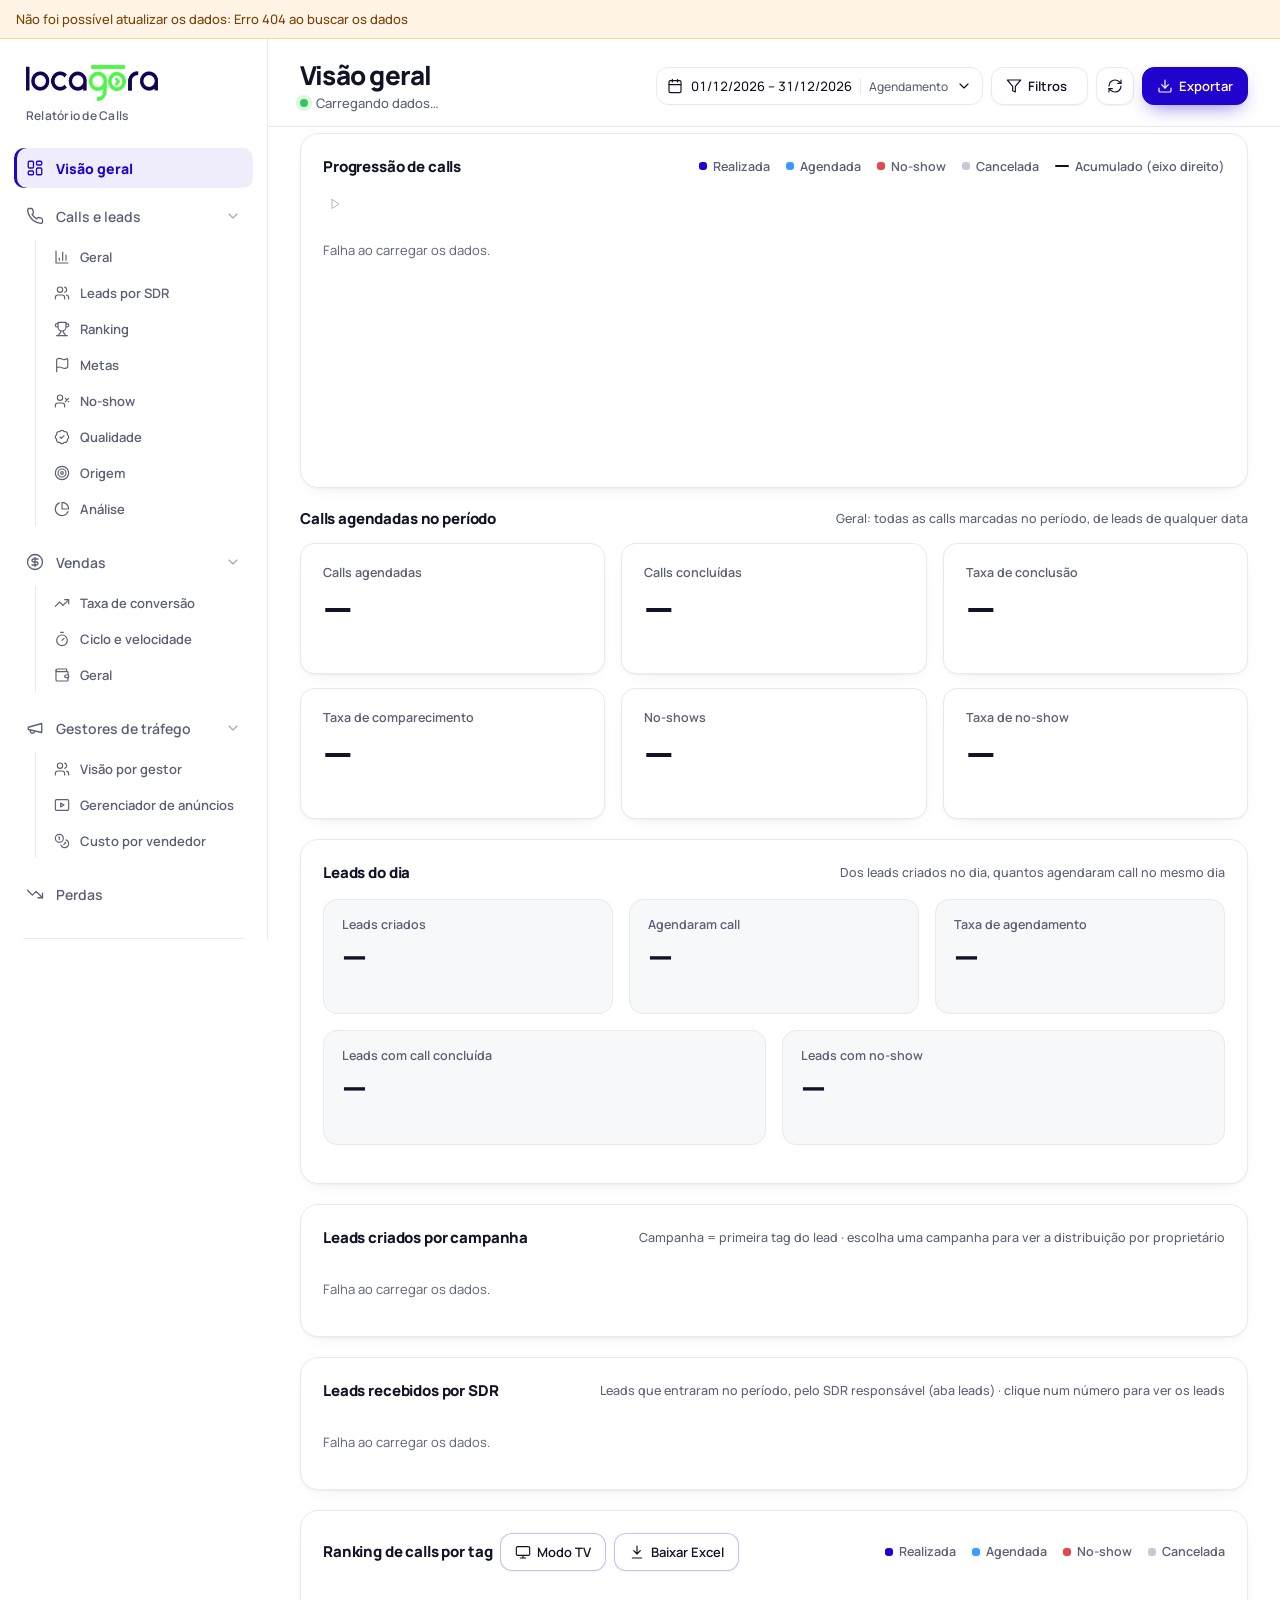
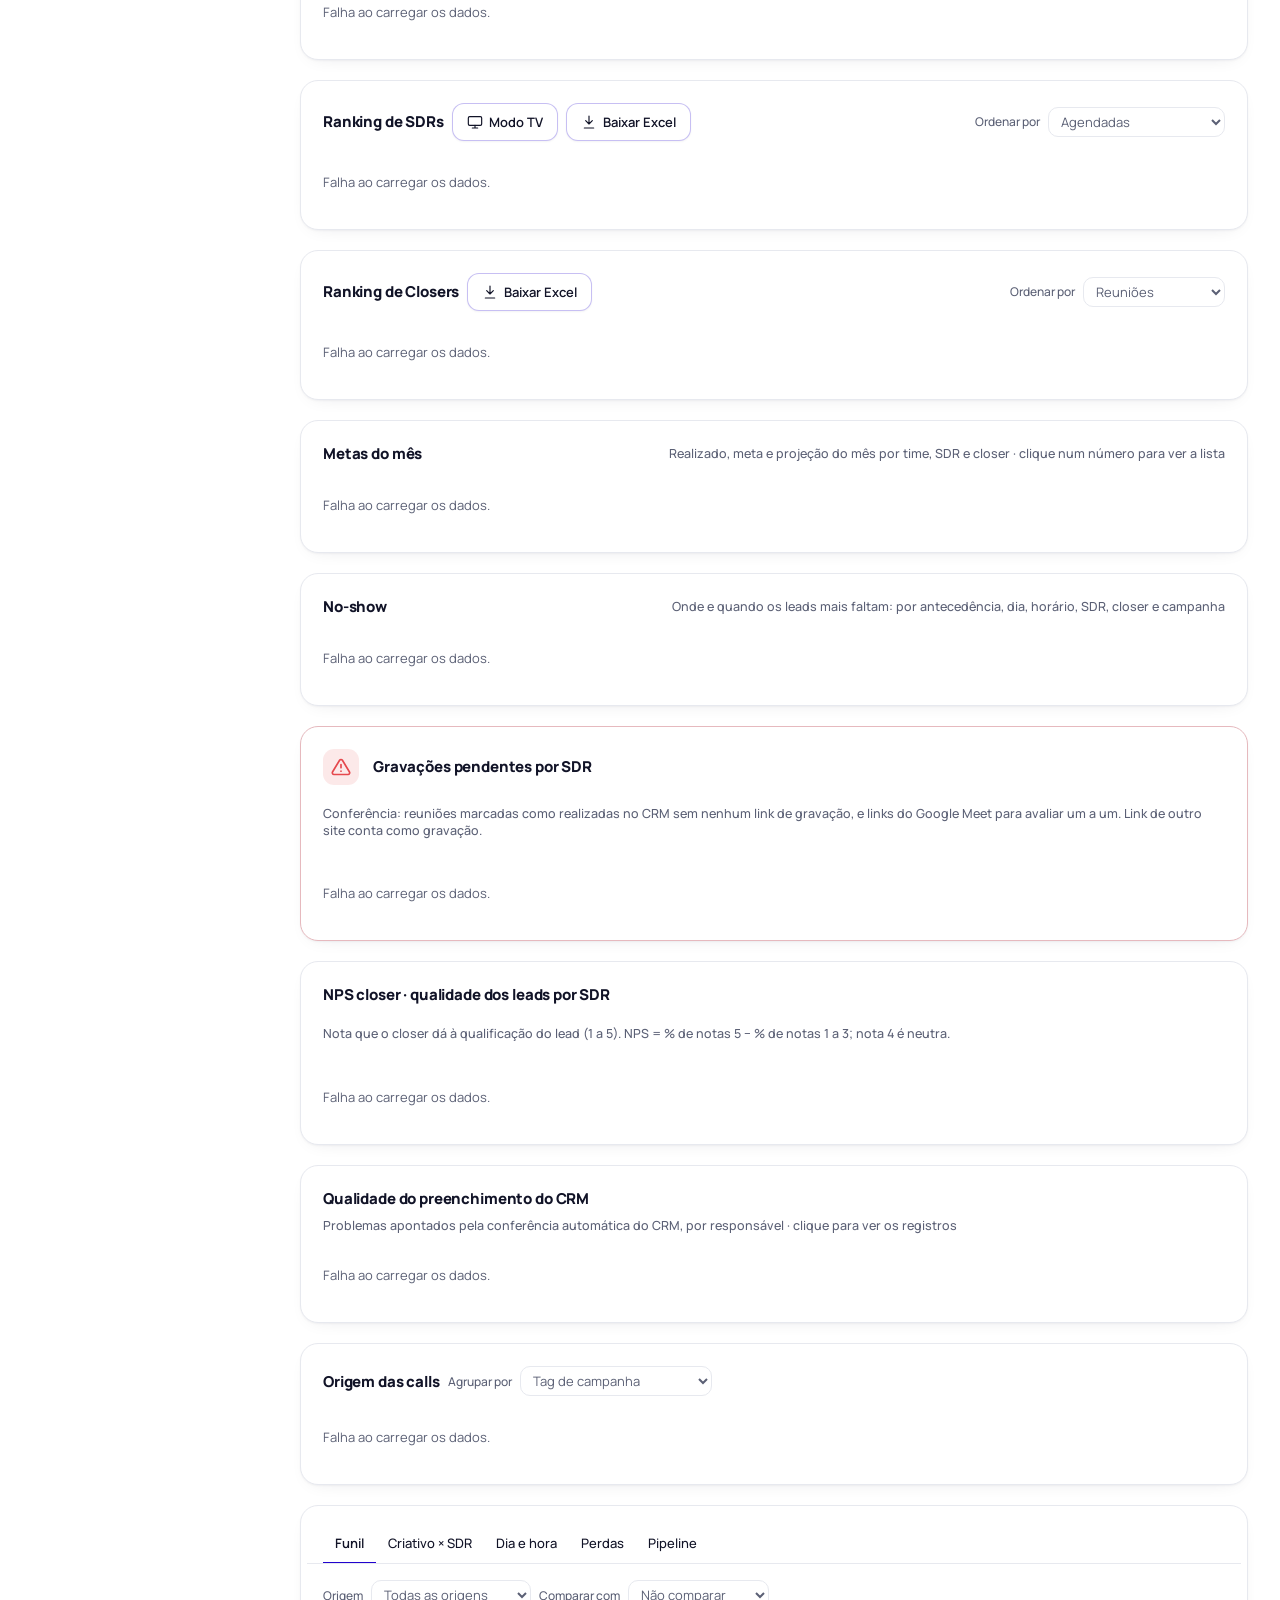
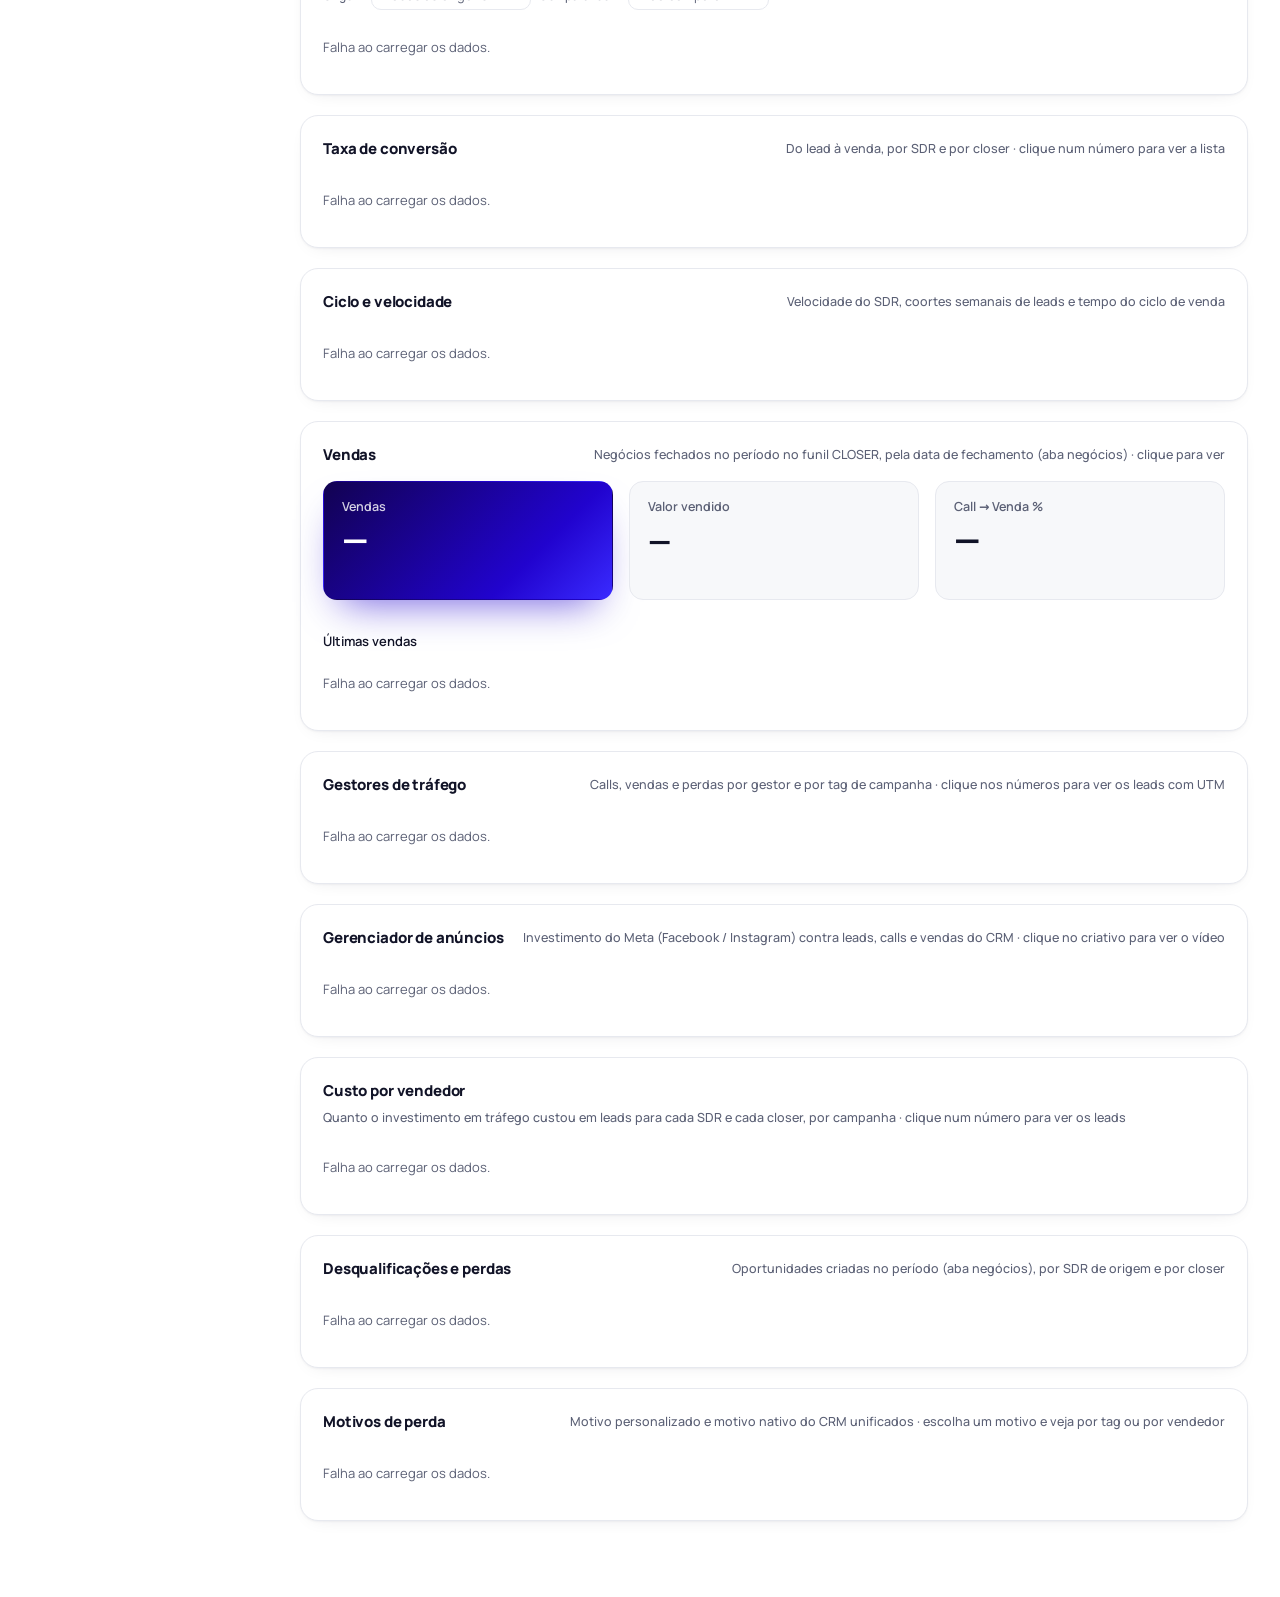
==== commit dc132948: "Custo por vendedor: custo dos leads por SDR, closer e campanha" ====
--- a/public/index.html
+++ b/public/index.html
@@ -9,7 +9,7 @@
 <link rel="icon" href="/favicon.ico" sizes="any">
 <link rel="apple-touch-icon" href="/apple-touch-icon.png">
 <meta name="theme-color" content="#0256C6">
-<link rel="stylesheet" href="fonts.css?v=20261124f">
+<link rel="stylesheet" href="fonts.css?v=20261124g">
 <style>
 :root{--font-anthropic-sans:'Manrope',system-ui,sans-serif}
 html,body{margin:0;padding:0;background:#F6F7F9;font-family:'Manrope',system-ui,-apple-system,'Segoe UI',sans-serif;-webkit-font-smoothing:antialiased}
@@ -226,7 +226,7 @@
 @media (max-width:1100px){#anuncios .sr-rkcri{overflow-x:auto}#anuncios .sr-rkcri table{table-layout:auto;min-width:1000px}}
 </style>
 <script src="d3.min.js"></script>
-<script src="runtime.js?v=20261124f"></script>
+<script src="runtime.js?v=20261124g"></script>
 </head>
 <body>
 <div id="dash-root">
@@ -936,6 +936,14 @@
 .sr-alok{margin:0}
 .sr-g3{display:grid;grid-template-columns:repeat(3,minmax(0,1fr));gap:24px}
 .sr-roi .sr-t{table-layout:auto}.sr-roi .sr-t th,.sr-roi .sr-t td{padding-left:6px;padding-right:6px}.sr-roi .sr-t th{white-space:normal;line-height:1.25}.sr-roi td.nome .sr-cell.nm{max-width:260px;overflow:hidden;text-overflow:ellipsis;white-space:nowrap;display:block}
+.sr-cvt .sr-t th,.sr-cvt .sr-t td{padding-left:6px;padding-right:6px}.sr-cvt .sr-t th{white-space:normal;line-height:1.25}
+.sr-cmx th.n{max-width:130px;white-space:normal;line-height:1.25;font-size:11.5px}
+.sr-cmx td.n{text-align:right;vertical-align:middle}
+.sr-cmx td .sr-cell{display:inline-flex;flex-direction:column;align-items:flex-end;gap:1px;line-height:1.2}
+.sr-cmx td .sr-cell small{font-size:11px;color:var(--txt2);font-weight:500}
+.sr-cmx td.tot,.sr-cmx th.tot{background:var(--sub)}
+.sr-cmx .z{color:var(--borda2)}
+.sr-cmx tfoot td{font-weight:700}
 .sr-gvel{display:grid;grid-template-columns:minmax(0,3fr) minmax(0,2fr);gap:24px}
 @media (max-width:1300px){.sr-gvel{grid-template-columns:minmax(0,1fr)}}
 .sr-hbt{grid-template-columns:minmax(0,1fr) 120px 128px}
@@ -1003,6 +1011,7 @@
         <div class="sr-navsub" id="ng-gestores">
         <button type="button" data-ir="gestores"><svg class="ic" viewBox="0 0 24 24" aria-hidden="true"><path d="M16 21v-2a4 4 0 0 0-4-4H6a4 4 0 0 0-4 4v2"/><circle cx="9" cy="7" r="4"/><path d="M22 21v-2a4 4 0 0 0-3-3.87M16 3.13a4 4 0 0 1 0 7.75"/></svg><span>Visão por gestor</span></button>
         <button type="button" data-ir="anuncios"><svg class="ic" viewBox="0 0 24 24" aria-hidden="true"><rect x="2" y="4" width="20" height="16" rx="2"/><path d="m10 9 5 3-5 3z"/></svg><span>Gerenciador de anúncios</span></button>
+        <button type="button" data-ir="custo"><svg class="ic" viewBox="0 0 24 24" aria-hidden="true"><circle cx="8" cy="8" r="6"/><path d="M18.09 10.37A6 6 0 1 1 10.34 18"/><path d="M7 6h1v4"/><path d="m16.71 13.88.7.71-2.82 2.82"/></svg><span>Custo por vendedor</span></button>
         </div>
       </div>
       <button type="button" data-ir="perdas"><svg class="ic" viewBox="0 0 24 24" aria-hidden="true"><path d="M22 17l-8.5-8.5-5 5L2 7"/><path d="M16 17h6v-6"/></svg><span>Perdas</span></button>
@@ -1019,7 +1028,7 @@
   <main class="sr-main">
     <header class="sr-head" id="cabecalho">
       <div class="sr-tt">
-        <h1 class="sr-title"><span data-tit="progressao">Visão geral</span><span data-tit="geral" hidden>Calls e leads · Geral</span><span data-tit="vendas" hidden>Vendas · Geral</span><span data-tit="conversao" hidden>Taxa de conversão</span><span data-tit="saude" hidden>Saúde do funil</span><span data-tit="leads-sdr" hidden>Leads por SDR</span><span data-tit="gestores" hidden>Gestores de tráfego</span><span data-tit="anuncios" hidden>Gerenciador de anúncios</span><span data-tit="perdas" hidden>Desqualificações e perdas</span><span data-tit="ranking-tags" hidden>Ranking</span><span data-tit="gravacoes-pendentes" hidden>Qualidade</span><span data-tit="origem" hidden>Origem das calls</span><span data-tit="analises" hidden>Análise</span><span data-tit="metas" hidden>Metas do mês</span><span data-tit="noshow" hidden>No-show</span><span data-tit="ciclo" hidden>Ciclo e velocidade</span></h1>
+        <h1 class="sr-title"><span data-tit="progressao">Visão geral</span><span data-tit="geral" hidden>Calls e leads · Geral</span><span data-tit="vendas" hidden>Vendas · Geral</span><span data-tit="conversao" hidden>Taxa de conversão</span><span data-tit="saude" hidden>Saúde do funil</span><span data-tit="leads-sdr" hidden>Leads por SDR</span><span data-tit="gestores" hidden>Gestores de tráfego</span><span data-tit="anuncios" hidden>Gerenciador de anúncios</span><span data-tit="custo" hidden>Custo por vendedor</span><span data-tit="perdas" hidden>Desqualificações e perdas</span><span data-tit="ranking-tags" hidden>Ranking</span><span data-tit="gravacoes-pendentes" hidden>Qualidade</span><span data-tit="origem" hidden>Origem das calls</span><span data-tit="analises" hidden>Análise</span><span data-tit="metas" hidden>Metas do mês</span><span data-tit="noshow" hidden>No-show</span><span data-tit="ciclo" hidden>Ciclo e velocidade</span></h1>
         <span class="sr-upd" data-draw="atualizado" data-source="base_unificada">—</span>
       </div>
       <div class="sr-ctl">
@@ -1305,6 +1314,14 @@
         <div data-draw="anuncios" data-source="base_unificada"></div>
       </section>
 
+      <section class="sr-card sr-c12" id="custo">
+        <div class="sr-ch">
+          <h2 class="sr-h">Custo por vendedor</h2>
+          <span class="sr-hint">Quanto o investimento em tráfego custou em leads para cada SDR e cada closer, por campanha · clique num número para ver os leads</span>
+        </div>
+        <div data-draw="custo" data-source="base_unificada"></div>
+      </section>
+
       <section class="sr-card sr-c12" id="perdas">
         <div class="sr-ch">
           <h2 class="sr-h">Desqualificações e perdas</h2>
@@ -1347,8 +1364,8 @@
   <aside class="sr-side" data-draw="painel" data-source="base_unificada" aria-label="Filtros" hidden></aside>
 </div>
 
-<script src="config.js?v=20261124f"></script>
-<script src="xlsx.js?v=20261124f"></script>
+<script src="config.js?v=20261124g"></script>
+<script src="xlsx.js?v=20261124g"></script>
 <script>
 ['leads', 'reunioes', 'negocios', 'higiene'].forEach(function (id) {
   dash.loader(id, {
@@ -1490,8 +1507,9 @@
   }
 });
 </script>
-<script src="app.js?v=20261124f"></script>
-<script src="blocks.js?v=20261124f"></script>
+<script src="app.js?v=20261124g"></script>
+<script src="blocks.js?v=20261124g"></script>
+<script src="analises.js?v=20261124g"></script>
 
 </div>
 </body>
